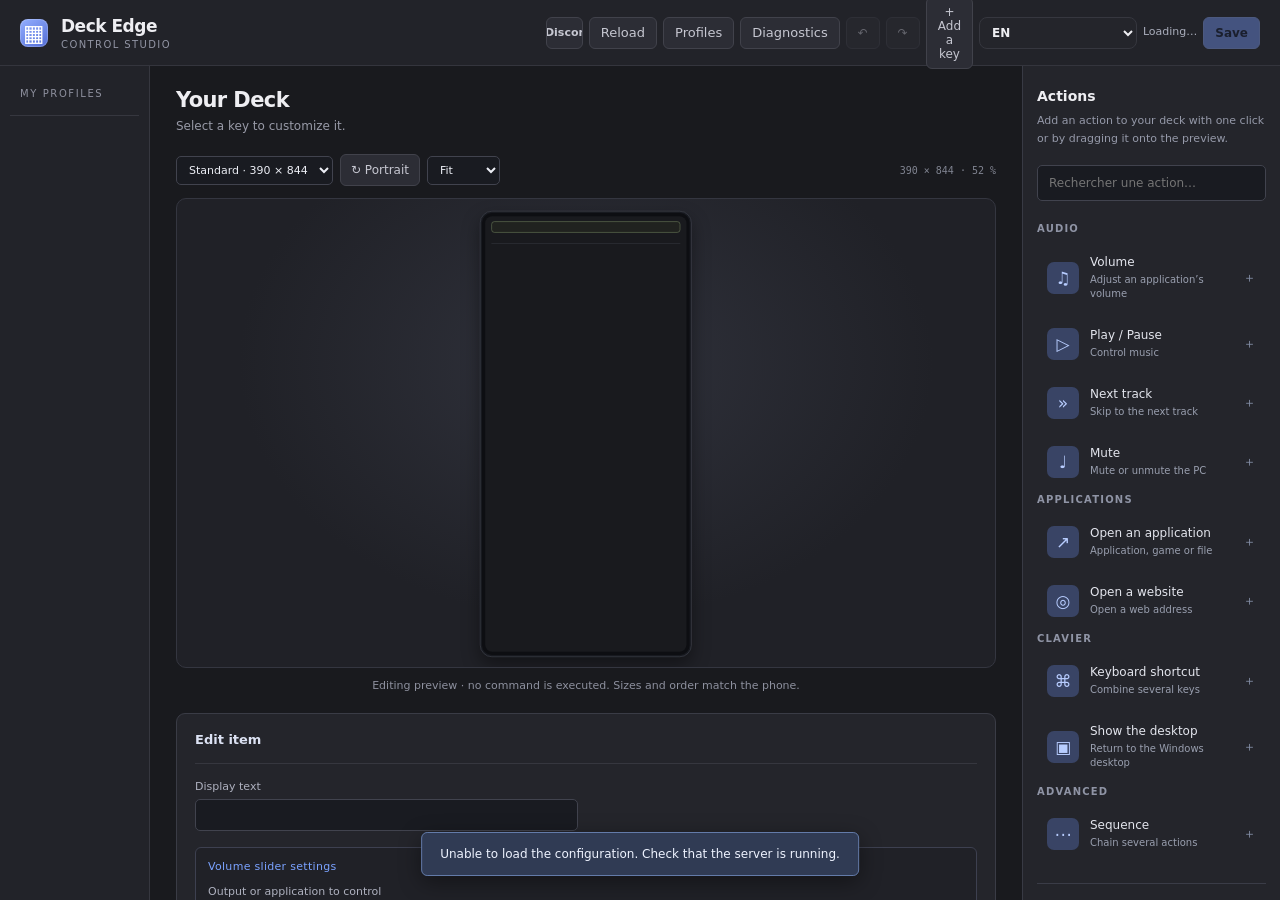
==== admin.html @ 46eeeab8 "Translate code comments to English - Translate Python docstrings and comments in the server, backend" ====
<!DOCTYPE html>
<html lang="fr">
<head>
  <meta charset="UTF-8">
  <meta name="viewport" content="width=device-width, initial-scale=1.0">
  <title>Deck Edge - Studio</title>
  <style>
    :root {
      --bg: #0b0f19;
      --surface: #131b2e;
      --surface-hover: #1c2742;
      --border: #233152;
      --primary: #38bdf8;
      --primary-hover: #0ea5e9;
      --danger: #f43f5e;
      --text: #f8fafc;
      --text-muted: #94a3b8;
    }
    * { box-sizing: border-box; margin: 0; padding: 0; font-family: -apple-system, BlinkMacSystemFont, "Segoe UI", Roboto, sans-serif; }
    body { background: var(--bg); color: var(--text); min-height: 100vh; display: flex; flex-direction: column; }
    
    header {
      background: var(--surface);
      border-bottom: 1px solid var(--border);
      padding: 14px 28px;
      display: flex;
      justify-content: space-between;
      align-items: center;
      position: sticky;
      top: 0;
      z-index: 100;
    }
    .brand { display: flex; align-items: center; gap: 12px; }
    .brand-icon { width: 14px; height: 14px; border-radius: 50%; background: #22c55e; box-shadow: 0 0 10px #22c55e; }
    .brand h1 { font-size: 18px; font-weight: 700; }

    .main-layout { display: grid; grid-template-columns: 1fr 420px; gap: 24px; padding: 24px 28px; flex: 1; max-width: 1460px; margin: 0 auto; width: 100%; }

    /* Visual grid & pages area */
    .deck-section { display: flex; flex-direction: column; gap: 16px; }

    .pages-bar {
      display: flex;
      gap: 8px;
      align-items: center;
      overflow-x: auto;
      padding-bottom: 4px;
    }
    .page-tab {
      background: var(--surface);
      border: 1px solid var(--border);
      color: var(--text-muted);
      padding: 8px 16px;
      border-radius: 10px;
      font-size: 13px;
      font-weight: 600;
      cursor: pointer;
      display: flex;
      align-items: center;
      gap: 8px;
      transition: all 0.15s ease;
      white-space: nowrap;
    }
    .page-tab:hover { background: var(--surface-hover); color: var(--text); }
    .page-tab.active { background: #162445; border-color: var(--primary); color: var(--primary); box-shadow: 0 0 12px rgba(56, 189, 248, 0.2); }
    .page-tab-add {
      background: transparent;
      border: 1px dashed var(--border);
      color: var(--text-muted);
      padding: 8px 14px;
      border-radius: 10px;
      font-size: 13px;
      cursor: pointer;
      display: flex;
      align-items: center;
      gap: 6px;
    }
    .page-tab-add:hover { border-color: var(--primary); color: var(--primary); }

    .page-header-row {
      display: flex;
      justify-content: space-between;
      align-items: center;
      background: rgba(19, 27, 46, 0.5);
      padding: 10px 16px;
      border-radius: 10px;
      border: 1px solid var(--border);
    }
    .page-info { display: flex; align-items: center; gap: 10px; font-size: 14px; font-weight: 600; }
    .page-actions { display: flex; gap: 8px; }

    .deck-grid-preview {
      display: grid;
      grid-template-columns: repeat(3, 1fr);
      gap: 16px;
      background: #070a12;
      border: 2px dashed var(--border);
      border-radius: 20px;
      padding: 24px;
      min-height: 400px;
    }
    .preview-btn {
      background: var(--surface);
      border: 2px solid var(--border);
      border-radius: 16px;
      padding: 16px 12px;
      display: flex;
      flex-direction: column;
      align-items: center;
      justify-content: center;
      gap: 8px;
      cursor: pointer;
      transition: all 0.15s ease;
      min-height: 120px;
      position: relative;
      overflow: hidden;
    }
    .preview-btn:hover { border-color: var(--primary); transform: translateY(-2px); }
    .preview-btn.selected { border-color: var(--primary) !important; box-shadow: 0 0 16px rgba(56, 189, 248, 0.35); }
    .preview-btn .icon { font-size: 28px; z-index: 2; }
    .preview-btn .label { font-size: 13px; font-weight: 600; text-align: center; z-index: 2; }
    .btn-index-badge { position: absolute; top: 8px; left: 10px; font-size: 10px; color: var(--text-muted); font-weight: bold; z-index: 2; }
    .btn-toggle-badge { position: absolute; top: 8px; right: 10px; font-size: 9px; padding: 2px 6px; border-radius: 4px; background: rgba(56, 189, 248, 0.2); color: var(--primary); font-weight: 700; text-transform: uppercase; z-index: 2; }

    /* Slider-specific preview rendering */
    .preview-btn.is-slider {
      background: #111827;
      border-color: #1f2937;
    }
    .preview-slider-fill {
      position: absolute;
      top: 0;
      left: 0;
      height: 100%;
      width: 70%;
      background: linear-gradient(90deg, rgba(56, 189, 248, 0.15), rgba(56, 189, 248, 0.4));
      border-right: 2px solid var(--primary);
      z-index: 1;
      pointer-events: none;
    }
    .preview-slider-val {
      font-size: 14px;
      font-weight: 800;
      color: var(--primary);
      z-index: 2;
    }

    /* Editor panel */
    .editor-panel {
      background: var(--surface);
      border: 1px solid var(--border);
      border-radius: 16px;
      padding: 20px;
      display: flex;
      flex-direction: column;
      gap: 16px;
      height: fit-content;
    }
    .section-title { font-size: 14px; color: var(--text-muted); text-transform: uppercase; letter-spacing: 0.5px; font-weight: 700; }
    .field-group { display: flex; flex-direction: column; gap: 6px; }
    label { font-size: 12px; font-weight: 600; color: var(--text-muted); text-transform: uppercase; }
    input, select {
      background: #0b0f19;
      border: 1px solid var(--border);
      color: white;
      padding: 9px 12px;
      border-radius: 8px;
      font-size: 13px;
      outline: none;
    }
    input:focus, select:focus { border-color: var(--primary); }

    .emoji-row { display: flex; gap: 6px; flex-wrap: wrap; margin-top: 4px; }
    .emoji-chip {
      background: #0b0f19;
      border: 1px solid var(--border);
      border-radius: 6px;
      padding: 4px 8px;
      cursor: pointer;
      font-size: 16px;
    }
    .emoji-chip:hover { border-color: var(--primary); }

    .quick-presets { display: flex; flex-wrap: wrap; gap: 6px; margin-top: 4px; }
    .preset-pill {
      background: #1c2742;
      border: 1px solid var(--border);
      border-radius: 6px;
      color: #cbd5e1;
      font-size: 11px;
      padding: 4px 8px;
      cursor: pointer;
    }
    .preset-pill:hover { background: var(--primary); color: #0b0f19; font-weight: 600; }

    /* Box Slider / Audio Setup */
    .slider-box {
      background: #0b0f19;
      border: 1px solid var(--border);
      border-radius: 10px;
      padding: 12px;
      display: flex;
      flex-direction: column;
      gap: 12px;
    }

    /* Box Toggle State */
    .toggle-box {
      background: #0b0f19;
      border: 1px solid var(--border);
      border-radius: 10px;
      padding: 12px;
      display: flex;
      flex-direction: column;
      gap: 12px;
    }
    .sequence-box {
      background: #0b0f19;
      border: 1px solid var(--border);
      border-radius: 10px;
      padding: 12px;
      display: none;
      flex-direction: column;
      gap: 10px;
    }
    .sequence-step {
      display: grid;
      grid-template-columns: 120px minmax(0, 1fr) 76px 32px;
      gap: 6px;
      align-items: center;
    }
    .sequence-step select, .sequence-step input {
      width: 100%;
      padding: 7px 8px;
      font-size: 12px;
    }
    .sequence-step .btn { padding: 6px 8px; }
    .toggle-header { display: flex; justify-content: space-between; align-items: center; cursor: pointer; }
    .switch-label { font-size: 13px; font-weight: 600; color: #fff; }

    /* Global buttons */
    .btn {
      padding: 10px 16px;
      border-radius: 8px;
      font-weight: 600;
      font-size: 13px;
      cursor: pointer;
      border: none;
      display: flex;
      align-items: center;
      justify-content: center;
      gap: 6px;
    }
    .btn-save { background: var(--primary); color: #070a12; }
    .btn-save:hover { background: var(--primary-hover); }
    .btn-delete { background: rgba(244, 63, 94, 0.15); color: var(--danger); border: 1px solid var(--danger); }
    .btn-delete:hover { background: var(--danger); color: white; }
    .btn-secondary { background: var(--surface-hover); color: var(--text); border: 1px solid var(--border); }
    .btn-secondary:hover { border-color: var(--text-muted); }

    /* Drag & Drop */
    .preview-btn[draggable="true"] { cursor: grab; }
    .preview-btn.dragging { opacity: 0.35; border-style: dashed; cursor: grabbing; }
    .preview-btn.drag-over { border-color: var(--primary) !important; background: #1e3a5f !important; transform: scale(1.03); }

    /* Apps & games picker modal */
    .modal-overlay {
      position: fixed;
      top: 0;
      left: 0;
      width: 100vw;
      height: 100vh;
      background: rgba(0, 0, 0, 0.75);
      backdrop-filter: blur(4px);
      display: flex;
      align-items: center;
      justify-content: center;
      z-index: 1000;
    }
    .modal-content {
      background: #111827;
      border: 1px solid var(--border);
      border-radius: 16px;
      padding: 20px;
      width: 90%;
      max-width: 650px;
      box-shadow: 0 10px 40px rgba(0,0,0,0.8);
    }
    .backup-row {
      display: flex;
      justify-content: space-between;
      align-items: center;
      gap: 12px;
      padding: 10px 12px;
      border: 1px solid var(--border);
      border-radius: 8px;
      background: #0b0f19;
    }
    .backup-row strong { font-size: 13px; }
    .backup-row small { display: block; color: var(--text-muted); font-size: 11px; margin-top: 3px; }
    .cat-pill {
      background: var(--surface);
      border: 1px solid var(--border);
      color: var(--text-muted);
      padding: 6px 14px;
      border-radius: 20px;
      font-size: 12px;
      font-weight: 600;
      cursor: pointer;
      white-space: nowrap;
      transition: all 0.15s ease;
    }
    .cat-pill:hover, .cat-pill.active {
      background: var(--surface-hover);
      border-color: var(--primary);
      color: var(--primary);
    }
    .app-card {
      display: flex;
      align-items: center;
      justify-content: space-between;
      background: #162035;
      border: 1px solid var(--border);
      padding: 10px 14px;
      border-radius: 10px;
      cursor: pointer;
      transition: all 0.15s ease;
    }
    .app-card:hover {
      background: #1e2c4a;
      border-color: var(--primary);
      transform: translateX(4px);
    }
    .app-card-left {
      display: flex;
      align-items: center;
      gap: 12px;
    }
    .app-card-icon {
      font-size: 22px;
      width: 32px;
      text-align: center;
    }
    .app-card-name {
      font-weight: 600;
      font-size: 14px;
      color: #fff;
    }
    .app-card-badge {
      font-size: 10px;
      font-weight: 700;
      text-transform: uppercase;
      padding: 2px 8px;
      border-radius: 6px;
      background: rgba(255,255,255,0.08);
      color: #94a3b8;
    }
    .app-card-badge.game {
      background: rgba(56, 189, 248, 0.15);
      color: #38bdf8;
    }
    .app-card-badge.app {
      background: rgba(168, 85, 247, 0.15);
      color: #a855f7;
    }

    /* Deck Edge — graphite / amber console. No external resources. */
    :root { color-scheme: dark; --bg: #171817; --surface: #20221f;
      --surface-hover: #2a2d28; --border: #383c34; --primary: #dfb979;
      --primary-hover: #edcb94; --danger: #e28c80; --text: #eeeee7; --text-muted: #a3a79c; }
    * { font-family: "Segoe UI", system-ui, sans-serif; }
    body { background: var(--bg); color: var(--text); }
    button, input, select { font: inherit; }
    button { cursor: pointer; }
    button:focus-visible, input:focus-visible, select:focus-visible,
    [tabindex]:focus-visible { outline: 2px solid var(--primary); outline-offset: 3px; }
    .page-tab { border-radius: 5px; background: transparent; border-color: transparent;
      color: var(--text-muted); font-weight: 500; box-shadow: none; }
    .page-tab.active { background: #303027; border-color: #61523a;
      color: #edcb94; box-shadow: none; }
    .page-tab:hover { background: var(--surface-hover); color: var(--text); }
    .pages-bar { border-bottom: 1px solid var(--border); padding-bottom: 10px; }
    .label { font-weight: 500; letter-spacing: .1px; }
    @media (prefers-reduced-motion: reduce) {
      *, *::before, *::after { transition: none !important; animation: none !important; }
    }

    header { background: #1b1d1a; padding: 18px 32px; gap: 20px; }
    .brand { gap: 13px; flex-shrink: 0; }
    .brand-icon { width: 28px; height: 28px; border-radius: 4px; background: transparent;
      border: 1px solid #b79a65; box-shadow: inset 7px 0 #b79a65; position: relative; }
    .brand-icon::after { content: ''; position: absolute; left: 12px; top: 6px;
      width: 7px; height: 14px; border-top: 2px solid #b79a65; border-bottom: 2px solid #b79a65; }
    .brand h1 { font-size: 17px; letter-spacing: -.4px; font-weight: 600; }
    .brand h1 small { display: block; margin-top: 3px; font-size: 10px; letter-spacing: 2px;
      color: var(--text-muted); font-weight: 500; text-transform: uppercase; }
    header > div:last-child { flex-wrap: wrap; justify-content: flex-end; }
    .main-layout { grid-template-columns: minmax(0, 1fr) 360px; gap: 32px;
      padding: 32px; max-width: 1440px; align-items: start; }
    .deck-section { min-width: 0; gap: 20px; }
    .workspace-heading { display: flex; justify-content: space-between; gap: 16px; align-items: end; }
    .workspace-heading h2 { font-size: 25px; font-weight: 500; letter-spacing: -.7px; }
    .workspace-heading p { color: var(--text-muted); font-size: 12px; margin-top: 7px; line-height: 1.6; }
    .workspace-heading > span { color: #bda276; font: 11px Consolas, monospace; letter-spacing: 1px; white-space: nowrap; }
    .page-tab-add { border-radius: 5px; }
    .page-header-row { background: transparent; border: 0; border-radius: 0; padding: 0;
      flex-wrap: wrap; gap: 12px; }
    .page-info { color: var(--text-muted); font-size: 12px; flex-wrap: wrap; }
    .deck-grid-preview { background: #111310; border: 1px solid #3a3d34; border-radius: 10px;
      padding: 20px; gap: 12px; box-shadow: inset 0 2px 8px #0005, 0 1px 0 #ffffff08; }
    .preview-btn { border-radius: 7px; border-width: 1px; min-height: 126px;
      box-shadow: inset 0 1px 0 #ffffff10, 0 3px 0 #0005; transition: border-color .15s, box-shadow .15s; }
    .preview-btn:hover { transform: none; box-shadow: inset 0 1px 0 #ffffff18, 0 3px 0 #0005; }
    .preview-btn.selected { outline: 2px solid var(--primary); outline-offset: 3px;
      border-color: #b79a65 !important; box-shadow: none; }
    .preview-btn.is-slider { background: #1c201b !important; }
    .preview-slider-fill { opacity: .65; }
    .preview-slider-val { font: 500 18px Consolas, monospace; }
    .btn-index-badge { font: 10px Consolas, monospace; color: #c0c3b6; }
    .btn-toggle-badge { background: #ffffff10 !important; color: #d4d6cc !important;
      border-radius: 3px; font-size: 9px; letter-spacing: 1px; }
    .editor-panel { background: #20221f; border-radius: 7px; padding: 22px; gap: 18px; }
    .section-title { font-size: 11px; letter-spacing: 1.5px; font-weight: 500; }
    #editor-title { padding-bottom: 16px; border-bottom: 1px solid var(--border); color: var(--primary); }
    label { text-transform: none; font-size: 12px; font-weight: 500; letter-spacing: 0; }
    input, select { background: #171916; color: var(--text); border-radius: 4px; padding: 10px 11px; font-size: 13px; min-width: 0; }
    input[type=color] { min-height: 36px; padding: 3px; }
    .slider-box, .toggle-box { background: #191b18; border-radius: 5px; }
    .emoji-chip { background: #191b18; border-radius: 4px; }
    .preset-pill { background: #292c26; color: #c6c9bd; border-radius: 4px; }
    .btn { border-radius: 5px; font-size: 12px; font-weight: 500; padding: 10px 13px; }
    .btn-save { background: var(--primary); color: #201c14; font-weight: 600; }
    .btn-delete { background: transparent; border-color: #70443e; color: var(--danger); }
    .btn-primary { background: #34392e !important; border: 1px solid #555f46 !important; color: #e1e7d5; }
    .modal-content { background: #20221f; border-radius: 8px; max-height: 90dvh; overflow-y: auto; }
    .app-card { background: #262923; border-radius: 5px; }
    .app-card:hover { background: #30352b; transform: none; }
    .cat-pill { border-radius: 4px; }
    .app-card-badge.game, .app-card-badge.app { background: #ffffff0c; color: #bfc6b2; }
    .deck-note { color: #92988a; font-size: 11px; line-height: 1.6; }
    @media (min-width: 1101px) { .editor-panel { position: sticky; top: 106px; } }
    @media (max-width: 1100px) {
      header { padding: 16px 20px; flex-wrap: wrap; }
      header > div:last-child { justify-content: flex-start; }
      .main-layout { grid-template-columns: minmax(0, 1fr) 320px; padding: 24px 20px; gap: 20px; }
      .page-info input { max-width: 120px; }
    }
    @media (max-width: 760px) {
      .main-layout { grid-template-columns: minmax(0, 1fr); padding: 24px 16px; }
      header { position: static; padding: 16px; }
      .deck-grid-preview { padding: 14px; gap: 10px; }
      .preview-btn { min-height: 100px; padding: 12px 6px; }
      .workspace-heading > span { display: none; }
      .editor-panel { min-width: 0; }
    }

    .monitoring-editor { border: 1px solid var(--border); border-radius: 6px; background: #1d201b; padding: 14px 16px; }
    .monitoring-editor summary { cursor: pointer; font-size: 13px; color: var(--text); list-style-position: inside; }
    #sensor-connection { float: right; font-size: 11px; color: var(--text-muted); }
    .monitoring-editor p { font-size: 12px; color: var(--text-muted); margin: 15px 0; line-height: 1.6; }
    .monitoring-row { display: grid; grid-template-columns: minmax(0, 1fr) auto; gap: 8px; padding: 12px 0; border-top: 1px solid var(--border); }
    .monitoring-row select { width: 100%; grid-column: 1 / -1; }
    .monitoring-row-actions, .monitoring-actions { display: flex; gap: 6px; align-items: center; }
    .monitoring-row-actions .btn { padding: 6px 10px; }
    .monitoring-actions { flex-wrap: wrap; margin-top: 12px; }
    .monitoring-actions span { color: var(--text-muted); font-size: 11px; }
    button:disabled { opacity: .4; cursor: default; }
    @media (max-width: 760px) { #sensor-connection { float: none; display: block; margin-top: 8px; } }
    [hidden] { display: none !important; }
    #save-status { font-size: 11px; color: var(--text-muted); }
    #save-status[data-dirty="true"] { color: var(--primary); }
    #studio-menu { position: fixed; z-index: 2000; min-width: 245px; max-width: min(340px, calc(100vw - 16px));
      max-height: calc(100dvh - 16px); overflow-y: auto; padding: 6px; background: #252822;
      border: 1px solid #4a5040; border-radius: 7px; box-shadow: 0 12px 32px #0008; }
    .studio-menu-title { color: var(--text-muted); font-size: 11px; padding: 8px 10px; overflow: hidden; text-overflow: ellipsis; white-space: nowrap; }
    #studio-menu button { display: flex; width: 100%; align-items: center; justify-content: space-between; gap: 20px;
      border: 0; background: transparent; color: var(--text); padding: 10px; border-radius: 4px; text-align: left; font-size: 12px; }
    #studio-menu button:hover, #studio-menu button:focus-visible { background: #363d2f; }
    #studio-menu button.danger { color: var(--danger); }
    #studio-menu kbd { color: var(--text-muted); font: 10px Consolas, monospace; white-space: nowrap; }
    #studio-menu hr { border: 0; border-top: 1px solid var(--border); margin: 5px; }
    .tile-more { position: absolute; bottom: 6px; right: 7px; z-index: 3; border: 1px solid #ffffff25;
      background: #171817a6; color: #eeeee7; border-radius: 4px; width: 30px; height: 25px; font-size: 20px; line-height: 12px; }
    .tile-more:hover, .tile-more:focus-visible { background: #3c4432; }
    .studio-empty-state { grid-column: 1 / -1; display: flex; flex-direction: column; align-items: center; justify-content: center; gap: 18px;
      padding: 45px 16px; color: var(--text-muted); font-size: 13px; }
    .editor-empty > :not(.section-title) { display: none !important; }
    .editor-empty::after { content: 'Le clic droit et le bouton + permettent de composer ce profil.'; color: var(--text-muted); font-size: 12px; line-height: 1.7; }
    #studio-toast { position: fixed; bottom: 24px; left: 50%; transform: translateX(-50%); display: flex; align-items: center; gap: 18px;
      z-index: 2200; max-width: calc(100vw - 32px); padding: 14px 18px; border: 1px solid #596448; background: #292e23;
      color: var(--text); border-radius: 6px; box-shadow: 0 6px 22px #0006; font-size: 12px; }
    #studio-toast button { border: 0; background: transparent; color: var(--primary); font-size: 12px; white-space: nowrap; }
    @media (max-width: 760px) { #save-status { flex-basis: 100%; order: 10; } }
    .mobile-preview { min-width: 0; }
    .preview-toolbar { display: flex; align-items: center; gap: 8px; flex-wrap: wrap; margin-bottom: 12px; }
    .preview-toolbar label, #preview-dimensions { font-size: 11px; color: var(--text-muted); }
    .preview-toolbar select { padding: 7px 9px; font-size: 12px; }
    .preview-toolbar .btn { padding: 8px 10px; }
    #preview-dimensions { margin-left: auto; font-family: Consolas, monospace; }
    .preview-stage { width: 100%; display: flex; justify-content: center; align-items: flex-start;
      padding: 12px; position: relative; background: #111310; border: 1px solid var(--border); border-radius: 8px; }
    .phone-wrapper { position: relative; flex-shrink: 0; }
    .phone-device { position: absolute; top: 0; left: 0; transform-origin: top left; padding: 9px;
      background: #090b08; border: 1px solid #5b6152; border-radius: 23px; box-shadow: 0 8px 25px #0005; }
    .phone-screen { width: 100%; height: 100%; background: var(--bg); border-radius: 14px;
      padding: 10px 12px 0; display: flex; flex-direction: column; gap: 12px; overflow: hidden; user-select: none; }
    .preview-monitoring { display: grid; flex-shrink: 0; background: #20221f; border: 1px solid #71825e;
      border-radius: 6px; padding: 10px 12px; gap: 8px; }
    .preview-gauge { display: flex; flex-direction: column; align-items: center; justify-content: center; min-width: 0; padding: 3px; }
    .preview-gauge + .preview-gauge { border-left: 1px solid var(--border); }
    .preview-gauge-title { font-size: 10px; text-transform: uppercase; letter-spacing: 1.6px; color: var(--text-muted);
      max-width: 100%; overflow: hidden; text-overflow: ellipsis; white-space: nowrap; }
    .preview-gauge-val { font: 500 15px Consolas, monospace; color: #edcb94; margin: 2px 0; }
    .preview-gauge-sub { color: var(--text-muted); font-size: 10px; min-height: 13px; }
    .preview-phone-pages { flex-shrink: 0; display: flex; gap: 5px; overflow-x: auto; scrollbar-width: none;
      border-bottom: 1px solid var(--border); padding: 2px 0 6px; }
    .phone-tab { flex-shrink: 0; border: 1px solid transparent; background: transparent; border-radius: 5px;
      padding: 8px 16px; font-size: 13px; font-weight: 500; color: var(--text-muted); white-space: nowrap; }
    .phone-tab.active { background: #303027; border-color: #61523a; color: #edcb94; }
    .phone-screen .deck-grid-preview { flex: 1; min-height: 0; min-width: 0; overflow-y: auto;
      background: transparent; border: 0; box-shadow: none; border-radius: 0; padding: 2px 1px 18px; scrollbar-width: thin; }
    .phone-screen .preview-btn.selected { outline: 2px solid var(--primary); outline-offset: -2px; box-shadow: none; }
    .phone-screen .btn-index-badge { opacity: 0; font-size: 9px; top: 5px; left: 6px; pointer-events: none; }
    .phone-screen .preview-btn:hover .btn-index-badge, .phone-screen .preview-btn.selected .btn-index-badge { opacity: 1; }
    .phone-screen .tile-more { bottom: 3px; right: 3px; width: 24px; height: 20px; font-size: 16px; opacity: .75; }
    .phone-screen[data-orientation="landscape"] { padding: 6px 14px 0; gap: 8px; }
    .phone-screen[data-orientation="landscape"] .preview-monitoring { padding: 6px 14px; gap: 6px; }
    .phone-screen[data-orientation="landscape"] .preview-gauge-title { font-size: 9px; }
    .phone-screen[data-orientation="landscape"] .preview-gauge-val { font-size: 16px; margin: 0; }
    .phone-screen[data-orientation="landscape"] .preview-gauge-sub { font-size: 9px; }
    .phone-screen[data-orientation="landscape"] .phone-tab { padding: 5px 12px; font-size: 11px; }
    .preview-caption { color: var(--text-muted); text-align: center; font-size: 11px; line-height: 1.6; margin-top: 9px; }
    .widget-size-fields { display: grid; grid-template-columns: minmax(0,1fr) minmax(0,1fr); gap: 10px; }
    .widget-size-fields select { width: 100%; font-size: 12px; }
    @media (max-width: 760px) { #preview-dimensions { margin-left: 0; } }
    .studio-color-tools { display: flex; align-items: center; gap: 8px; }
    .studio-color-tools input { width: 110px; font-family: Consolas, monospace; }
  </style>
  <link rel="stylesheet" href="/deck-layout.css">
  <link rel="stylesheet" href="/studio-shell.css">
</head>
<body>

  <header>
    <div class="brand">
      <div class="brand-icon"></div>
      <h1>Deck Edge<small>Studio de contrôle</small></h1>
    </div>
    <div style="display: flex; gap: 10px; align-items: center;">
      <button class="btn btn-secondary" id="btn-discord-status" onclick="openDiscordModal()" style="display: flex; align-items: center; gap: 8px; font-size: 13px; font-weight: 600;">
        <span id="discord-indicator-dot" style="width: 9px; height: 9px; border-radius: 50%; background: #94a3b8; display: inline-block;"></span>
        <span id="discord-status-text">Discord</span>
      </button>
      <button class="btn btn-secondary" onclick="loadData()" title="Recharge la configuration enregistrée" style="font-size: 13px;">Recharger</button>
      <button class="btn btn-secondary" id="profiles-button" onclick="openProfilesMenu(event)" title="Importer, exporter ou restaurer des profils" style="font-size: 13px;">Profils</button>
      <button class="btn btn-secondary" id="diagnostics-button" onclick="openDiagnosticsModal()" title="Créer un rapport de diagnostic local" style="font-size: 13px;">Diagnostic</button>
      <button class="btn btn-secondary" id="studio-undo" onclick="undoStudio()" title="Annuler (Ctrl+Z)" aria-label="Annuler la modification" disabled>↶</button>
      <button class="btn btn-secondary" id="studio-redo" onclick="redoStudio()" title="Rétablir (Ctrl+Y)" aria-label="Rétablir la modification" disabled>↷</button>
      <button class="btn btn-secondary" onclick="openAddMenu(event)">+ Ajouter une touche</button>
      <button class="btn btn-secondary" id="app-settings-button" onclick="window.chrome.webview.postMessage({type:'openSettings'})" hidden data-i18n="studio.settings">Paramètres</button>
      <select id="studio-language" data-i18n-aria-label="language.label" aria-label="Langue" style="background: var(--surface); color: var(--text); border: 1px solid var(--border); border-radius: 8px; padding: 7px 8px; font-size: 12px; font-weight: 700;" onchange="I18n.setLanguage(this.value)">
        <option value="fr">FR</option><option value="en">EN</option>
      </select>
      <span id="save-status" role="status">Chargement…</span>
      <button class="btn btn-save" id="studio-save" onclick="saveData()" title="Enregistrer (Ctrl+S)" disabled>Enregistrer</button>
    </div>
  </header>

  <div class="main-layout">
    
    <!-- Left column: preview & page management -->
    <div class="deck-section">
      <div class="workspace-heading">
        <div><h2>Votre pupitre.</h2><p>Composez vos profils. Gardez vos commandes à portée de main.</p></div>
        <span>DECK / ÉDITION</span>
      </div>
      <details class="monitoring-editor" id="monitoring-settings">
        <summary><span>Monitoring du pupitre</span><span id="sensor-connection">Détection des capteurs…</span></summary>
        <p>Choisissez de 1 à 6 indicateurs. Chaque indicateur peut afficher une deuxième mesure en dessous.</p>
        <div id="monitoring-rows"></div>
        <div class="monitoring-actions">
          <button type="button" class="btn btn-secondary" id="add-monitoring" onclick="addMonitoringWidget()">+ Ajouter un indicateur</button>
          <button type="button" class="btn btn-secondary" onclick="fetchMonitoringSensors()">Actualiser les capteurs</button>
          <span>Appliquer avec « Enregistrer ».</span>
        </div>
      </details>
      <!-- Profile tab bar -->
      <div class="pages-bar" id="pages-bar"></div>

      <!-- Active page controls -->
      <div class="page-header-row">
        <div class="page-info" id="current-page-info">
          <span>Page active :</span>
          <input type="text" id="inp-page-name" style="width: 150px; padding: 4px 8px; font-size: 13px;" onchange="updateCurrentPageMeta()">
          <input type="text" id="inp-page-icon" style="width: 50px; padding: 4px 8px; font-size: 16px; text-align: center;" onchange="updateCurrentPageMeta()">
        </div>
        <div class="page-actions">
          <button class="btn btn-delete" style="padding: 6px 12px; font-size: 12px;" onclick="deleteCurrentPage()">Supprimer la page</button>
        </div>
      </div>

      <section class="mobile-preview" id="mobile-preview" aria-label="Aperçu mobile du pupitre">
        <div class="preview-toolbar">
          <label for="preview-size">Téléphone</label>
          <select id="preview-size" onchange="updatePhonePreview()">
            <option value="390x844">Standard · 390 × 844</option>
            <option value="320x568">Compact · 320 × 568</option>
            <option value="430x932">Grand · 430 × 932</option>
          </select>
          <button type="button" class="btn btn-secondary" id="preview-rotate" onclick="rotatePhonePreview()">↻ Portrait</button>
          <select id="preview-zoom" aria-label="Zoom de l’aperçu" onchange="updatePhonePreview()">
            <option value="fit">Ajuster</option><option value="actual">100 %</option>
          </select>
          <span id="preview-dimensions"></span>
        </div>
        <div class="preview-stage" id="preview-stage">
          <div class="phone-wrapper" id="phone-wrapper">
            <div class="phone-device" id="phone-device">
              <div class="phone-screen" id="phone-screen" data-orientation="portrait">
                <div class="preview-monitoring" id="preview-monitoring"></div>
                <div class="preview-phone-pages" id="preview-phone-pages"></div>
                <div class="deck-grid-preview deck-layout-grid" id="grid-preview" data-orientation="portrait"></div>
              </div>
            </div>
          </div>
        </div>
        <p class="preview-caption">Aperçu d’édition · aucune commande n’est exécutée. Les tailles et l’ordre sont ceux du mobile.</p>
      </section>
      <p class="deck-note">Clic droit ou ⋯ pour les actions rapides · Glissez pour réorganiser · Ctrl+S pour enregistrer.</p>
    </div>

    <!-- Right column: button edit form -->
    <div class="editor-panel" id="editor-panel">
      <div class="section-title" id="editor-title" data-i18n="studio.editor.initial">Édition de l'élément</div>

      <div class="field-group">
        <label>Type d'élément</label>
        <select id="inp-type" onchange="onTypeChange(this.value)">
          <option value="slider">🎚️ Curseur Tactile (Slider de Volume)</option>
          <option value="key">Touche simple ou multimédia (ex: playpause, volumeup)</option>
          <option value="hotkey">Raccourci combiné (ex: ctrl,shift,m ou win,d)</option>
          <option value="launch">Lancer une application / Fichier</option>
          <option value="volume_app">Incrément Volume App / Pas à pas (ex: spotify:+10)</option>
          <option value="sequence">🔗 Séquence d'actions (plusieurs commandes)</option>
        </select>
      </div>

      <div class="widget-size-fields">
        <div class="field-group">
          <label for="inp-width">Largeur du widget</label>
          <select id="inp-width" onchange="liveUpdate('width', this.value)">
            <option value="auto">Automatique</option><option value="quarter">¼ de ligne · 4 par ligne</option>
            <option value="third">⅓ de ligne · 3 par ligne</option><option value="half">½ ligne · 2 par ligne</option>
            <option value="full">Toute la largeur</option>
          </select>
        </div>
        <div class="field-group">
          <label for="inp-height">Hauteur du widget</label>
          <select id="inp-height" onchange="liveUpdate('height', this.value)">
            <option value="compact">Compacte</option><option value="normal">Normale</option><option value="tall">Grande · double hauteur</option>
          </select>
        </div>
      </div>

      <!-- Volume slider specific configuration -->
      <div class="slider-box" id="box-slider-setup">
        <div class="section-title" style="color: var(--primary);">Réglages du Curseur de Volume</div>
        
        <div class="field-group">
          <label>Sortie Son ou Application à piloter</label>
          <select id="sel-audio-target" onchange="onAudioTargetSelect(this.value)">
            <option value="master">🔊 Général (Master Windows)</option>
          </select>
          <p style="font-size: 11px; color: var(--text-muted); line-height: 1.6;">Recherche sur toutes les sorties audio. Une application doit avoir créé une session audio pour apparaître ; lancez un son puis actualisez si elle manque.</p>
          <div style="display: flex; justify-content: flex-end;">
            <button class="btn btn-secondary" style="padding: 4px 10px; font-size: 11px; margin-top: 4px;" onclick="fetchAudioTargets(true)">🔄 Actualiser les sorties & apps</button>
          </div>
        </div>
      </div>

      <!-- Action sequence specific configuration -->
      <div class="sequence-box" id="box-sequence-setup">
        <div class="section-title" style="color: var(--primary);">Séquence d’actions</div>
        <div id="sequence-steps" style="display: flex; flex-direction: column; gap: 8px;"></div>
        <div style="display: flex; justify-content: space-between; align-items: center; gap: 10px;">
          <button type="button" class="btn btn-secondary" style="font-size: 12px; padding: 6px 10px;" onclick="addSequenceStep()">+ Ajouter une étape</button>
          <span style="font-size: 11px; color: var(--text-muted);">10 étapes max · pause max 5 s</span>
        </div>
        <p style="font-size: 11px; color: var(--text-muted); line-height: 1.6;">Les étapes s’exécutent dans l’ordre. La pause est appliquée après l’étape. Une étape en échec arrête la séquence.</p>
      </div>

      <div class="field-group">
        <label>Texte affiché</label>
        <input type="text" id="inp-label" oninput="liveUpdate('label', this.value)">
      </div>

      <div class="field-group">
        <label>Icône</label>
        <div style="display: flex; gap: 8px; align-items: center;">
          <input type="text" id="inp-icon" style="font-size: 20px; width: 60px; text-align: center;" oninput="liveUpdate('icon', this.value)">
          <div class="emoji-row" style="margin-top: 0;">
            <span class="emoji-chip" onclick="setEmoji('🔊')">🔊</span>
            <span class="emoji-chip" onclick="setEmoji('🎧')">🎧</span>
            <span class="emoji-chip" onclick="setEmoji('🎙️')">🎙️</span>
            <span class="emoji-chip" onclick="setEmoji('🎵')">🎵</span>
            <span class="emoji-chip" onclick="setEmoji('🎮')">🎮</span>
            <span class="emoji-chip" onclick="setEmoji('🔴')">🔴</span>
            <span class="emoji-chip" onclick="setEmoji('⏯️')">⏯️</span>
            <span class="emoji-chip" onclick="setEmoji('🖥️')">🖥️</span>
            <span class="emoji-chip" onclick="setEmoji('📸')">📸</span>
          </div>
        </div>
      </div>

      <div class="field-group">
        <label>Couleur du bouton / jauge</label>
        <div class="studio-color-tools">
          <input type="text" id="hex-color" maxlength="7" aria-label="Code couleur du widget" spellcheck="false" onchange="setStudioHexColor('color',this.value,this)">
          <button type="button" class="btn btn-secondary" id="pick-color" onclick="chooseStudioColor('color')" title="Prélever une couleur à l’écran">Pipette</button>
        </div>
        <div style="display: flex; gap: 10px; align-items: center;">
          <input type="color" id="inp-color" oninput="liveUpdate('color', this.value)" style="width: 44px; height: 34px; padding: 2px; cursor: pointer;">
          <div class="color-palette" style="display: flex; gap: 6px;">
            <span class="color-dot" onclick="setColor('#38bdf8')" style="background: #38bdf8; width: 22px; height: 22px; border-radius: 50%; cursor: pointer;" title="Bleu Cyan"></span>
            <span class="color-dot" onclick="setColor('#22c55e')" style="background: #22c55e; width: 22px; height: 22px; border-radius: 50%; cursor: pointer;" title="Vert Spotify"></span>
            <span class="color-dot" onclick="setColor('#a855f7')" style="background: #a855f7; width: 22px; height: 22px; border-radius: 50%; cursor: pointer;" title="Violet Discord"></span>
            <span class="color-dot" onclick="setColor('#f97316')" style="background: #f97316; width: 22px; height: 22px; border-radius: 50%; cursor: pointer;" title="Orange"></span>
            <span class="color-dot" onclick="setColor('#161c2e')" style="background: #161c2e; width: 22px; height: 22px; border-radius: 50%; border: 1px solid var(--border); cursor: pointer;" title="Sombre Défaut"></span>
          </div>
        </div>
      </div>

      <!-- Command / target field (hidden or assisted for sliders) -->
      <div class="field-group" id="grp-target">
        <label>Commande / Cible brute</label>
        
        <button type="button" class="btn btn-primary" onclick="openAppPickerModal()" style="display: flex; align-items: center; justify-content: center; gap: 8px; margin-bottom: 8px; font-size: 13px; padding: 9px 12px; background: linear-gradient(135deg, #1d4ed8, #0284c7); border: 1px solid #38bdf8; font-weight: 700; width: 100%;">
          <span>🔍 Choisir une Application, un Jeu ou un Outil...</span>
        </button>

        <input type="text" id="inp-target" oninput="liveUpdate('target', this.value)" placeholder="ex: start discord:, master, app:spotify, ctrl,shift,m">
        
        <div class="quick-presets" id="presets-container"></div>
      </div>

      <!-- Toggle mode (Toggle State) - hidden for sliders -->
      <div class="toggle-box" id="box-toggle">
        <div class="toggle-header" onclick="toggleSwitchMode()">
          <span class="switch-label">🔄 Mode Bascule (Toggle ON/OFF)</span>
          <input type="checkbox" id="chk-toggle" onchange="liveUpdate('is_toggle', this.checked)">
        </div>

        <div id="toggle-fields" style="display: none; flex-direction: column; gap: 10px; margin-top: 4px;">
          <div style="display: flex; justify-content: flex-end;">
            <button type="button" class="btn btn-secondary" style="font-size: 11px; padding: 4px 8px;" onclick="testTogglePreview()">👁️ Tester état ON / OFF dans la grille</button>
          </div>
          <div class="field-group">
            <label>Libellé si Actif</label>
            <input type="text" id="inp-active-label" oninput="liveUpdate('active_label', this.value)" placeholder="ex: MUTE ACTIF">
          </div>
          <div class="field-group">
            <label>Icône si Actif</label>
            <input type="text" id="inp-active-icon" style="width: 60px; font-size: 18px; text-align: center;" oninput="liveUpdate('active_icon', this.value)" placeholder="🔇">
          </div>
          <div class="field-group">
            <label>Couleur si Actif</label>
            <div class="studio-color-tools">
              <input type="text" id="hex-active-color" maxlength="7" aria-label="Code couleur de l’état actif" spellcheck="false" onchange="setStudioHexColor('active_color',this.value,this)">
              <button type="button" class="btn btn-secondary" id="pick-active-color" onclick="chooseStudioColor('active_color')">Pipette</button>
            </div>
            <div style="display: flex; gap: 8px; align-items: center;">
              <input type="color" id="inp-active-color" oninput="liveUpdate('active_color', this.value)" style="width: 44px; height: 34px; padding: 2px;">
              <span class="color-dot" onclick="setActiveColor('#991b1b')" style="background: #991b1b; width: 22px; height: 22px; border-radius: 50%; cursor: pointer;" title="Rouge actif"></span>
              <span class="color-dot" onclick="setActiveColor('#15803d')" style="background: #15803d; width: 22px; height: 22px; border-radius: 50%; cursor: pointer;" title="Vert actif"></span>
              <span class="color-dot" onclick="setActiveColor('#eab308')" style="background: #eab308; width: 22px; height: 22px; border-radius: 50%; cursor: pointer;" title="Jaune actif"></span>
            </div>
          </div>
        </div>
      </div>

      <div style="display: flex; gap: 10px; margin-top: auto;">
        <button class="btn btn-delete" style="flex: 1;" onclick="deleteCurrentButton()">Supprimer l'élément</button>
      </div>
    </div>

  </div>

  <div id="studio-menu" role="menu" aria-label="Actions rapides" hidden></div>
  <div id="studio-toast" role="status" aria-live="polite" hidden></div>
  <script src="/i18n.js"></script>
  <script src="/studio.js"></script>
  <script src="/deck-layout.js"></script>
  <script src="/studio-colors.js"></script>
  <script src="/studio-shell.js"></script>
  <script>
    let config = { active_page_id: "page_main", pages: [] };
    let currentActivePageId = "page_main";
    let selectedIndex = 0;
    let draggedIndex = null;
    let audioTargets = { devices: [], apps: [] };
    let sensorCatalog = { aliases: [], sensors: [] };
    let sensorRetryTimer;
    const defaultMonitoring = () => [
      {label: 'CPU', sensor_id: 'cpu_load', secondary_sensor_id: 'cpu_temp'},
      {label: 'GPU', sensor_id: 'gpu_load', secondary_sensor_id: 'gpu_temp'},
      {label: 'RAM', sensor_id: 'ram_used', secondary_sensor_id: ''}
    ];

    async function fetchMonitoringSensors() {
      clearTimeout(sensorRetryTimer);
      const status = document.getElementById('sensor-connection');
      try {
        const response = await fetch('/api/monitoring/sensors');
        if (!response.ok) throw Error('Capteurs indisponibles');
        sensorCatalog = await response.json();
        status.textContent = sensorCatalog.connected
          ? `${sensorCatalog.sensors.length} capteurs · ${sensorCatalog.elevated ? 'Accès complet' : 'Accès limité'}`
          : 'Moteur de capteurs en attente';
        renderMonitoringEditor();
        if (!sensorCatalog.connected) sensorRetryTimer = setTimeout(fetchMonitoringSensors, 3000);
      } catch (error) { status.textContent = 'Capteurs indisponibles · Réessayer avec Actualiser'; }
    }

    function sensorSelect(selected, optional, update, accessibleLabel) {
      const select = document.createElement('select');
      select.setAttribute('aria-label', accessibleLabel);
      const appendOption = (parent, value, text) => {
        const option = document.createElement('option'); option.value = value; option.textContent = text; parent.append(option);
      };
      if (optional) appendOption(select, '', 'Aucune deuxième mesure');
      const aliases = sensorCatalog.aliases.length ? sensorCatalog.aliases : [
        {id:'cpu_load',name:'Charge CPU'}, {id:'cpu_temp',name:'Température CPU'},
        {id:'gpu_load',name:'Charge GPU'}, {id:'gpu_temp',name:'Température GPU'}, {id:'ram_used',name:'RAM utilisée'}
      ];
      const automatic = document.createElement('optgroup'); automatic.label = 'Sélection automatique';
      aliases.forEach(sensor => appendOption(automatic, sensor.id, sensor.name)); select.append(automatic);
      const groups = new Map();
      (sensorCatalog.sensors || []).forEach(sensor => {
        if (!groups.has(sensor.hardware)) {
          const group = document.createElement('optgroup'); group.label = sensor.hardware; groups.set(sensor.hardware, group); select.append(group);
        }
        appendOption(groups.get(sensor.hardware), sensor.id, `${sensor.name}${sensor.unit ? ' · ' + sensor.unit : ''}${sensor.value == null ? ' (indisponible)' : ''}`);
      });
      if (selected && !Array.from(select.options).some(option => option.value === selected)) appendOption(select, selected, 'Capteur enregistré · actuellement absent');
      select.value = selected;
      select.onchange = () => update(select.value);
      return select;
    }

    function renderMonitoringEditor() {
      config.monitoring ||= defaultMonitoring();
      const rows = document.getElementById('monitoring-rows'); rows.replaceChildren();
      config.monitoring.forEach((widget, index) => {
        const row = document.createElement('div'); row.className = 'monitoring-row';
        const label = document.createElement('input'); label.type = 'text'; label.maxLength = 24;
        label.value = widget.label; label.setAttribute('aria-label', `Nom de l’indicateur ${index + 1}`);
        label.oninput = () => { widget.label = label.value; };
        const controls = document.createElement('div'); controls.className = 'monitoring-row-actions';
        const action = (text, title, disabled, handler) => {
          const button = document.createElement('button'); button.type = 'button'; button.className = 'btn btn-secondary';
          button.textContent = text; button.title = title; button.setAttribute('aria-label', `${title} ${index + 1}`);
          button.disabled = disabled; button.onclick = handler; controls.append(button);
        };
        const move = offset => {
          [config.monitoring[index], config.monitoring[index + offset]] = [config.monitoring[index + offset], config.monitoring[index]];
          renderMonitoringEditor();
        };
        action('↑', 'Monter l’indicateur', index === 0, () => move(-1));
        action('↓', 'Descendre l’indicateur', index === config.monitoring.length - 1, () => move(1));
        action('×', 'Retirer l’indicateur', config.monitoring.length === 1, () => { config.monitoring.splice(index, 1); renderMonitoringEditor(); });
        row.append(label, controls,
          sensorSelect(widget.sensor_id, false, value => { widget.sensor_id = value; }, `Mesure principale ${index + 1}`),
          sensorSelect(widget.secondary_sensor_id || '', true, value => { widget.secondary_sensor_id = value; }, `Mesure secondaire ${index + 1}`));
        rows.append(row);
      });
      document.getElementById('add-monitoring').disabled = config.monitoring.length >= 6;
    }

    function addMonitoringWidget() {
      if (config.monitoring.length >= 6) return;
      config.monitoring.push({label:'Indicateur', sensor_id:'cpu_temp', secondary_sensor_id:''}); renderMonitoringEditor();
    }

    async function loadData() {
      if (studioDirty() && !confirm('Recharger la configuration enregistrée et abandonner les modifications en cours ?')) return;
      try {
        const res = await fetch('/api/config');
        if (!res.ok) throw new Error("HTTP " + res.status);
        config = await res.json();
        config.monitoring ||= defaultMonitoring();
        renderMonitoringEditor();
        fetchMonitoringSensors();
        
        if (!config.pages || config.pages.length === 0) {
          config.pages = [{ id: "page_main", name: "Principal", icon: "🏠", buttons: [] }];
        }
        currentActivePageId = config.pages.find(page => page.id === 'page_main')?.id || config.active_page_id || config.pages[0].id;
        
        renderPagesBar();
        renderGrid();
        selectButton(0);
        studioResetHistory();
        await fetchAudioTargets(false);
      } catch (err) {
        console.error("Erreur chargement config :", err);
        studioNotify('Impossible de charger la configuration. Vérifiez que le serveur est actif.');
      }
    }

    async function fetchAudioTargets(showAlert = false) {
      try {
        const res = await fetch('/api/audio/targets');
        if (res.ok) {
          audioTargets = await res.json();
          populateAudioTargetsSelect();
          if (showAlert) alert("Périphériques de sortie et applications audio détectés !");
        }
      } catch (e) {
        console.error("Erreur détection cibles audio:", e);
      }
    }

    function populateAudioTargetsSelect() {
      const sel = document.getElementById('sel-audio-target');
      sel.innerHTML = '';

      // Output devices group
      const grpDev = document.createElement('optgroup');
      grpDev.label = "🎧 Périphériques de sortie audio (Casque, Écrans...)";
      (audioTargets.devices || []).forEach(d => {
        const opt = document.createElement('option');
        opt.value = d.target;
        opt.innerText = `${d.name} (${d.volume}%)`;
        grpDev.appendChild(opt);
      });
      sel.appendChild(grpDev);

      // Applications group
      const grpApp = document.createElement('optgroup');
      grpApp.label = "🎵 Applications avec une session audio";
      (audioTargets.apps || []).forEach(a => {
        const opt = document.createElement('option');
        opt.value = a.target;
        opt.innerText = `${a.name} (${a.volume}%)`;
        opt.title = (a.outputs || []).join('\n');
        grpApp.appendChild(opt);
      });
      sel.appendChild(grpApp);

      // Select the button's current target when it exists
      const page = getCurrentPage();
      if (page && page.buttons[selectedIndex]) {
        const currTarget = page.buttons[selectedIndex].target;
        if (currTarget && !Array.from(sel.options).some(option => option.value === currTarget)) {
          const option = document.createElement('option'); option.value = currTarget;
          option.textContent = `${currTarget.replace(/^app:|^device:/, '')} · actuellement indisponible`;
          sel.append(option);
        }
        if (currTarget) sel.value = currTarget;
      }
    }

    function onAudioTargetSelect(val) {
      liveUpdate('target', val);
      document.getElementById('inp-target').value = val;
      
      // Smart auto-fill of the label and icon when empty
      const page = getCurrentPage();
      const btn = page.buttons[selectedIndex];
      if (btn) {
        if (!btn.label || btn.label === "Nouveau" || btn.label.startsWith("Vol")) {
          let cleanLabel = val.replace("device:", "").replace("app:", "");
          if (cleanLabel.length > 15) cleanLabel = cleanLabel.substring(0, 15);
          btn.label = cleanLabel;
          document.getElementById('inp-label').value = cleanLabel;
        }
        if (val.toLowerCase().includes("casque") || val.toLowerCase().includes("headset") || val.toLowerCase().includes("hyperx")) {
          setEmoji('🎧');
        } else if (val.toLowerCase().includes("discord")) {
          setEmoji('🎙️');
        } else if (val.toLowerCase().includes("spotify") || val.toLowerCase().includes("music")) {
          setEmoji('🎵');
        } else {
          setEmoji('🔊');
        }
        renderGrid();
      }
    }

    function getCurrentPage() {
      return config.pages.find(p => p.id === currentActivePageId) || config.pages[0];
    }

    function renderPagesBar() {
      const bar = document.getElementById('pages-bar');
      bar.innerHTML = '';

      config.pages.forEach(p => {
        const tab = document.createElement('div');
        tab.className = `page-tab ${p.id === currentActivePageId ? 'active' : ''}`;
        tab.innerHTML = `<span>${studioEscape(p.icon || '📄')}</span><span>${studioEscape(p.name)}</span>`;
        tab.dataset.pageId = p.id;
        tab.tabIndex = 0;
        tab.setAttribute('role', 'button');
        tab.onkeydown = event => { if (event.key === 'Enter' || event.key === ' ') { event.preventDefault(); switchPage(p.id); } };
        tab.onclick = () => switchPage(p.id);
        bar.appendChild(tab);
      });

      const addBtn = document.createElement('button');
      addBtn.className = 'page-tab-add';
      addBtn.innerHTML = `+ Ajouter une Page`;
      addBtn.onclick = addNewPage;
      bar.appendChild(addBtn);

      const page = getCurrentPage();
      document.getElementById('inp-page-name').value = page.name;
      document.getElementById('inp-page-icon').value = page.icon || '📄';
    }

    function switchPage(pageId) {
      currentActivePageId = pageId;
      selectedIndex = 0;
      renderPagesBar();
      renderGrid();
      selectButton(0);
    }

    function addNewPage() {
      const name = prompt("Nom du profil (ex: Stream, Gaming, Desktop) :", "Nouveau Profil");
      if (!name?.trim()) return;
      const newId = studioId('page');
      config.pages.push({
        id: newId,
        name: name.trim().slice(0,50),
        icon: "⚡",
        buttons: [
          { id: studioId('b'), label: "Master", icon: "🔊", type: "slider", target: "master", color: "#38bdf8" }
        ]
      });
      switchPage(newId);
    }

    function updateCurrentPageMeta() {
      const page = getCurrentPage();
      page.name = document.getElementById('inp-page-name').value.trim() || "Page";
      page.icon = document.getElementById('inp-page-icon').value.trim() || "📄";
      renderPagesBar();
    }

    function deleteCurrentPage() {
      if (config.pages.length <= 1) {
        alert("Impossible de supprimer la seule page existante.");
        return;
      }
      if (!confirm("Voulez-vous vraiment supprimer cette page et tous ses boutons ?")) return;
      
      const idx = config.pages.findIndex(p => p.id === currentActivePageId);
      config.pages.splice(idx, 1);
      currentActivePageId = config.pages[0].id;
      if (!config.pages.some(page => page.id === config.active_page_id)) config.active_page_id = currentActivePageId;
      switchPage(currentActivePageId);
    }

    function renderGrid() {
      const grid = document.getElementById('grid-preview');
      grid.innerHTML = '';
      const page = getCurrentPage();

      if (!page.buttons || page.buttons.length === 0) {
        grid.innerHTML = '<div class="studio-empty-state"><span>Aucune touche dans ce profil.</span><button type="button" class="btn btn-secondary" onclick="openAddMenu(event)">+ Ajouter une touche</button></div>';
        return;
      }

      page.buttons.forEach((btn, idx) => {
        const el = document.createElement('div');
        el.className = `preview-btn ${idx === selectedIndex ? 'selected' : ''} ${btn.type === 'slider' ? 'is-slider' : ''}`;
        el.setAttribute('draggable', 'true');
        el.dataset.index = idx;
        DeckLayout.apply(el, btn);

        const isAct = btn.is_toggle && btn.state;
        const btnBg = isAct ? (btn.active_color || '#991b1b') : (btn.color || '#161c2e');
        const display = isAct ? DeckLayout.activeDisplay(btn) : {icon: btn.icon || '⚡', label: btn.label || 'Sans nom'};
        const icon = studioEscape(display.icon);
        const label = studioEscape(display.label);

        el.style.backgroundColor = btn.type === 'slider' ? '#1c201b' : (btnBg.toLowerCase() === '#161c2e' ? '#2b2e27' : btnBg);
        el.style.borderColor = btnBg.toLowerCase() === '#161c2e' ? '#454a3d' : btnBg;

        if (btn.type === 'slider') {
          el.innerHTML = `
            <div class="slider-fill" style="width:75%; background: ${btnBg}40; border-color: ${btnBg};"></div>
            <span class="btn-index-badge">#${idx + 1}</span>
            <div class="slider-content">
              <div class="slider-left"><span class="slider-mute-btn">${icon}</span>
                <div class="slider-info"><span class="slider-name">${label}</span>
                  <span class="slider-type-badge">${(btn.target || '').startsWith('device:') ? 'SORTIE' : btn.target === 'master' ? 'MASTER' : 'APP'}</span>
                </div>
              </div>
              <div class="slider-right"><span class="slider-val" style="color:${btnBg}">75%</span></div>
            </div>
          `;
        } else {
          el.innerHTML = `
            <span class="btn-index-badge">#${idx + 1}</span>
            ${btn.type === 'sequence' ? `<span class="btn-toggle-badge">${(btn.steps || []).length} étapes</span>` : (btn.is_toggle ? `<span class="btn-toggle-badge">${btn.state ? 'ON' : 'OFF'}</span>` : '')}
            <span class="icon">${icon}</span>
            <span class="label">${label}</span>
          `;
        }

        el.onclick = () => selectButton(idx);

        el.addEventListener('dragstart', handleDragStart);
        el.addEventListener('dragover', handleDragOver);
        el.addEventListener('dragleave', handleDragLeave);
        el.addEventListener('drop', handleDrop);
        el.addEventListener('dragend', handleDragEnd);

        grid.appendChild(el);
      });
    }

    function handleDragStart(e) {
      draggedIndex = parseInt(this.dataset.index);
      this.classList.add('dragging');
      e.dataTransfer.effectAllowed = 'move';
    }

    function handleDragOver(e) {
      e.preventDefault();
      e.dataTransfer.dropEffect = 'move';
      this.classList.add('drag-over');
    }

    function handleDragLeave() {
      this.classList.remove('drag-over');
    }

    function handleDrop(e) {
      e.preventDefault();
      this.classList.remove('drag-over');
      const targetIndex = parseInt(this.dataset.index);
      if (draggedIndex === null || draggedIndex === targetIndex) return;

      const page = getCurrentPage();
      const movedItem = page.buttons.splice(draggedIndex, 1)[0];
      page.buttons.splice(targetIndex, 0, movedItem);

      selectedIndex = targetIndex;
      renderGrid();
      selectButton(selectedIndex);
    }

    function handleDragEnd() {
      this.classList.remove('dragging');
      document.querySelectorAll('.preview-btn').forEach(btn => btn.classList.remove('drag-over'));
      draggedIndex = null;
    }

    function selectButton(idx) {
      const page = getCurrentPage();
      if (!page.buttons || page.buttons.length === 0) { setEditorAvailability(false); return; }
      setEditorAvailability(true);

      if (idx < 0 || idx >= page.buttons.length) idx = 0;
      selectedIndex = idx;
      
      const btn = page.buttons[idx];
      document.getElementById('editor-title').innerText = I18n.t('studio.editor.title', {index: idx + 1, label: btn.label || I18n.t('studio.untitled')});
      document.getElementById('inp-label').value = btn.label || '';
      document.getElementById('inp-icon').value = btn.icon || '⚡';
      document.getElementById('inp-type').value = btn.type || 'hotkey';
      document.getElementById('inp-target').value = btn.target || '';
      document.getElementById('inp-color').value = btn.color || '#161c2e';
      document.getElementById('inp-width').value = btn.width || 'auto';
      document.getElementById('inp-height').value = btn.height || 'normal';

      onTypeChange(btn.type || 'hotkey', true);

      // Toggle State
      const isToggle = !!btn.is_toggle;
      document.getElementById('chk-toggle').checked = isToggle;
      document.getElementById('toggle-fields').style.display = isToggle ? 'flex' : 'none';
      document.getElementById('inp-active-label').value = btn.active_label || '';
      document.getElementById('inp-active-icon').value = btn.active_icon || '🔇';
      document.getElementById('inp-active-color').value = btn.active_color || '#991b1b';

      // Slider target sync
      if (btn.type === 'slider' && btn.target) {
        document.getElementById('sel-audio-target').value = btn.target;
      }

      document.querySelectorAll('.preview-btn').forEach((b, i) => {
        b.classList.toggle('selected', i === idx);
        b.tabIndex = i === idx ? 0 : -1;
      });
    }

    function onTypeChange(type, selecting = false) {
      if (!selecting) liveUpdate('type', type);

      const isSlider = type === 'slider';
      const isSequence = type === 'sequence';
      const btn = getCurrentPage()?.buttons?.[selectedIndex];
      document.getElementById('box-slider-setup').style.display = isSlider ? 'flex' : 'none';
      document.getElementById('box-toggle').style.display = (isSlider || isSequence) ? 'none' : 'flex';
      document.getElementById('grp-target').style.display = isSequence ? 'none' : 'flex';
      document.getElementById('box-sequence-setup').style.display = isSequence ? 'flex' : 'none';

      if (isSlider && !selecting && btn) {
        // Default the slider color to cyan when dark
        if (!btn.color || btn.color === '#161c2e') {
          setColor('#38bdf8');
        }
        if (!btn.target) {
          liveUpdate('target', 'master');
        }
      }
      if (isSequence && !selecting && btn) {
        if (!Array.isArray(btn.steps) || !btn.steps.length) {
          btn.steps = [{type: 'hotkey', target: '', delay: 0}];
        }
      }

      renderSequenceEditor();
      refreshPresets();
      renderGrid();
    }

    function sequencePlaceholder(type) {
      return {
        key: 'ex: playpause, volumeup',
        hotkey: 'ex: ctrl,shift,m',
        launch: 'ex: calc.exe ou https://…',
        volume_app: 'ex: spotify:+10 ou discord:mute'
      }[type] || 'Commande';
    }

    function renderSequenceEditor() {
      const container = document.getElementById('sequence-steps');
      if (!container) return;
      container.replaceChildren();
      const page = getCurrentPage();
      const btn = page?.buttons?.[selectedIndex];
      if (!btn || btn.type !== 'sequence') return;
      if (!Array.isArray(btn.steps)) btn.steps = [];
      if (!btn.steps.length) {
        const empty = document.createElement('p');
        empty.textContent = 'Aucune étape. Ajoutez-en au moins une pour enregistrer cette séquence.';
        empty.style.cssText = 'font-size:12px;color:var(--text-muted);margin:0';
        container.append(empty);
        return;
      }
      btn.steps.forEach((step, index) => {
        const row = document.createElement('div'); row.className = 'sequence-step';
        const type = document.createElement('select');
        for (const [value, label] of [['key', 'Touche'], ['hotkey', 'Raccourci'], ['launch', 'Application'], ['volume_app', 'Audio']]) {
          const option = document.createElement('option'); option.value = value; option.textContent = label; type.append(option);
        }
        type.value = step.type || 'key';
        const target = document.createElement('input');
        target.type = 'text'; target.value = step.target || ''; target.placeholder = sequencePlaceholder(type.value);
        const delay = document.createElement('input');
        delay.type = 'number'; delay.min = '0'; delay.max = '5'; delay.step = '0.1'; delay.value = String(step.delay ?? 0); delay.title = 'Pause après cette étape';
        const remove = document.createElement('button');
        remove.type = 'button'; remove.className = 'btn btn-delete'; remove.textContent = '×'; remove.title = 'Supprimer cette étape'; remove.setAttribute('aria-label', `Supprimer l’étape ${index + 1}`);
        type.onchange = () => { step.type = type.value; target.placeholder = sequencePlaceholder(type.value); studioScheduleCheckpoint(); };
        target.oninput = () => { step.target = target.value; studioScheduleCheckpoint(); };
        delay.oninput = () => {
          const value = Number.parseFloat(delay.value);
          step.delay = Number.isFinite(value) ? Math.max(0, Math.min(5, value)) : 0;
          studioScheduleCheckpoint();
        };
        remove.onclick = () => {
          btn.steps.splice(index, 1);
          renderSequenceEditor(); renderGrid(); studioScheduleCheckpoint();
        };
        row.append(type, target, delay, remove);
        container.append(row);
      });
    }

    function addSequenceStep() {
      const page = getCurrentPage();
      const btn = page?.buttons?.[selectedIndex];
      if (!btn || btn.type !== 'sequence') return;
      if (!Array.isArray(btn.steps)) btn.steps = [];
      if (btn.steps.length >= 10) { studioNotify('Une séquence est limitée à 10 étapes.'); return; }
      btn.steps.push({type: 'key', target: '', delay: 0});
      renderSequenceEditor(); renderGrid(); studioScheduleCheckpoint();
      document.querySelector('#sequence-steps .sequence-step:last-child input[type=text]')?.focus();
    }

    function refreshPresets() {
      const type = document.getElementById('inp-type').value;
      const box = document.getElementById('presets-container');
      box.innerHTML = '';

      if (type === 'slider') {
        const presets = [
          { label: 'Master (Sortie)', t: 'master', icon: '🔊', col: '#38bdf8' },
          { label: 'Spotify', t: 'app:spotify', icon: '🎵', col: '#22c55e' },
          { label: 'Discord', t: 'app:discord', icon: '🎙️', col: '#a855f7' },
          { label: 'Chrome', t: 'app:chrome', icon: '🌐', col: '#eab308' },
          { label: 'Casque HyperX', t: 'device:HyperX', icon: '🎧', col: '#ef4444' },
        ];
        presets.forEach(p => {
          const pill = document.createElement('span');
          pill.className = 'preset-pill';
          pill.innerText = p.label;
          pill.onclick = () => {
            document.getElementById('inp-target').value = p.t;
            document.getElementById('sel-audio-target').value = p.t;
            liveUpdate('target', p.t);
            liveUpdate('label', p.label);
            setEmoji(p.icon);
            setColor(p.col);
          };
          box.appendChild(pill);
        });
      } else if (type === 'volume_app') {
        const presets = [
          { label: 'Discord Micro Mute (API)', t: 'discord:mute', icon: '🎙️', isToggle: true, activeIcon: '🔇', activeLabel: 'DISCORD MUTÉ', activeCol: '#991b1b', col: '#5865f2' },
          { label: 'Discord Sourdine (API)', t: 'discord:deaf', icon: '🎧', isToggle: true, activeIcon: '🔇', activeLabel: 'SOURDINE', activeCol: '#991b1b', col: '#5865f2' },
          { label: 'Micro Windows Mute', t: 'mic:mute', icon: '🎙️', isToggle: true, activeIcon: '🔇', activeLabel: 'MICRO MUTÉ', activeCol: '#991b1b' },
          { label: 'Spotify Mute', t: 'spotify:mute', icon: '🔈', isToggle: true, activeIcon: '🔇', activeLabel: 'SPOTIFY MUTÉ', activeCol: '#991b1b' },
          { label: 'Master Mute', t: 'master:mute', icon: '🔈' },
          { label: 'Master +5%', t: 'master:+5' },
          { label: 'Master -5%', t: 'master:-5' },
          { label: 'Discord +10%', t: 'discord:+10' },
          { label: 'Discord -10%', t: 'discord:-10' },
          { label: 'Spotify +10%', t: 'spotify:+10' },
          { label: 'Spotify -10%', t: 'spotify:-10' },
        ];
        presets.forEach(p => {
          const pill = document.createElement('span');
          pill.className = 'preset-pill';
          pill.innerText = p.label;
          pill.onclick = () => {
            document.getElementById('inp-target').value = p.t;
            liveUpdate('target', p.t);
            liveUpdate('label', p.label);
            if (p.icon) setEmoji(p.icon);
            if (p.col) setColor(p.col);
            if (p.isToggle) {
              const chk = document.getElementById('chk-toggle');
              chk.checked = true;
              liveUpdate('is_toggle', true);
              document.getElementById('toggle-fields').style.display = 'flex';
              if (p.activeLabel) { document.getElementById('inp-active-label').value = p.activeLabel; liveUpdate('active_label', p.activeLabel); }
              if (p.activeIcon) { document.getElementById('inp-active-icon').value = p.activeIcon; liveUpdate('active_icon', p.activeIcon); }
              if (p.activeCol) { setActiveColor(p.activeCol); }
            }
          };
          box.appendChild(pill);
        });
      } else if (type === 'key') {
        const presets = [
          { label: 'Vol + (OSD)', t: 'volumeup' },
          { label: 'Vol - (OSD)', t: 'volumedown' },
          { label: 'Play/Pause', t: 'playpause', icon: '⏯️' },
          { label: 'Suivant', t: 'nexttrack', icon: '⏭️' },
          { label: 'Précédent', t: 'prevtrack', icon: '⏮️' },
          { label: 'Mute Son (OSD)', t: 'volumemute', icon: '🔇' },
        ];
        presets.forEach(p => {
          const pill = document.createElement('span');
          pill.className = 'preset-pill';
          pill.innerText = p.label;
          pill.onclick = () => {
            document.getElementById('inp-target').value = p.t;
            liveUpdate('target', p.t);
            if (p.icon) setEmoji(p.icon);
          };
          box.appendChild(pill);
        });
      } else if (type === 'hotkey') {
        const presets = [
          { label: 'Discord Mute (Ctrl+Shift+M)', t: 'ctrl,shift,m', icon: '🎙️' },
          { label: 'Discord Sourdine (Ctrl+Shift+D)', t: 'ctrl,shift,d', icon: '🎧' },
          { label: 'Bureau (Win+D)', t: 'win,d', icon: '🖥️' },
          { label: 'Capture Écran (Win+Shift+S)', t: 'win,shift,s', icon: '📸' },
          { label: 'Game Bar Xbox (Win+G)', t: 'win,g', icon: '🎮' },
          { label: 'Overlay Steam / Jeu (Shift+Tab)', t: 'shift,tab', icon: '🎯' },
          { label: 'Fermer Fenêtre (Alt+F4)', t: 'alt,f4', icon: '❌' },
          { label: 'Gestionnaire Tâches (Ctrl+Shift+Esc)', t: 'ctrl,shift,esc', icon: '📊' },
          { label: 'OBS Rec (Ctrl+F9)', t: 'ctrl,f9', icon: '🔴' },
        ];
        presets.forEach(p => {
          const pill = document.createElement('span');
          pill.className = 'preset-pill';
          pill.innerText = p.label;
          pill.onclick = () => {
            document.getElementById('inp-target').value = p.t;
            liveUpdate('target', p.t);
            if (p.icon) setEmoji(p.icon);
          };
          box.appendChild(pill);
        });
      } else if (type === 'launch') {
        const presets = [
          { label: 'YouTube Music', t: 'youtube music', icon: '🎧', col: '#ff0000' },
          { label: 'Ouvrir Discord', t: 'start discord:', icon: '💬', col: '#5865f2' },
          { label: 'Ouvrir Spotify', t: 'start spotify:', icon: '🎵', col: '#1db954' },
          { label: 'Ouvrir Steam', t: 'start steam://', icon: '🎮', col: '#171a21' },
          { label: 'Calculatrice', t: 'calc.exe', icon: '🧮', col: '#161c2e' },
          { label: 'Task Manager', t: 'taskmgr.exe', icon: '📊', col: '#161c2e' },
          { label: 'Explorateur Fichiers', t: 'explorer.exe', icon: '📁', col: '#161c2e' },
          { label: 'Navigateur Chrome', t: 'start chrome', icon: '🌐', col: '#eab308' },
          { label: 'Game Bar Xbox', t: 'start ms-gamebar:', icon: '🎯', col: '#107c10' },
        ];
        presets.forEach(p => {
          const pill = document.createElement('span');
          pill.className = 'preset-pill';
          pill.innerText = p.label;
          pill.onclick = () => {
            document.getElementById('inp-target').value = p.t;
            liveUpdate('target', p.t);
            liveUpdate('label', p.label);
            setEmoji(p.icon);
            setColor(p.col);
          };
          box.appendChild(pill);
        });
      }
    }

    function toggleSwitchMode() {
      const chk = document.getElementById('chk-toggle');
      chk.checked = !chk.checked;
      liveUpdate('is_toggle', chk.checked);
      document.getElementById('toggle-fields').style.display = chk.checked ? 'flex' : 'none';
    }

    function setColor(hex) {
      document.getElementById('inp-color').value = hex;
      liveUpdate('color', hex);
    }

    function setActiveColor(hex) {
      document.getElementById('inp-active-color').value = hex;
      liveUpdate('active_color', hex);
    }
    
    function liveUpdate(field, val) {
      const page = getCurrentPage();
      if (!page.buttons || !page.buttons[selectedIndex]) return;
      page.buttons[selectedIndex][field] = val;
      renderGrid();
    }

    function setEmoji(emoji) {
      document.getElementById('inp-icon').value = emoji;
      liveUpdate('icon', emoji);
    }

    function addNewButton() {
      const page = getCurrentPage();
      if (!page.buttons) page.buttons = [];
      const newId = studioId('b');
      page.buttons.push({
        id: newId,
        label: "Master",
        icon: "🔊",
        type: "slider",
        target: "master",
        color: "#38bdf8",
        is_toggle: false
      });
      renderGrid();
      selectButton(page.buttons.length - 1);
    }

    function deleteCurrentButton() {
      const page = getCurrentPage();
      if (!page?.buttons?.length) return;
      page.buttons.splice(selectedIndex, 1);
      selectedIndex = Math.max(0, selectedIndex - 1);
      renderGrid();
      selectButton(selectedIndex);
      studioNotify('Touche supprimée.', 'Annuler', undoStudio);
    }

    async function saveData() {
      if (studioSaving || studioRestoringBackup || !studioReady) return;
      if (config.monitoring.some(widget => !widget.label.trim())) {
        studioNotify('Donnez un nom à chaque indicateur de monitoring.'); return;
      }
      studioInputGroup = null; studioLastGroup = null;
      studioCheckpoint();
      const savedJSON = JSON.stringify(config);
      studioSaving = true;
      document.getElementById('studio-save').textContent = 'Enregistrement…';
      studioUpdateStatus();
      try {
        const res = await fetch('/api/config', {
          method: 'POST',
          headers: { 'Content-Type': 'application/json' },
          body: savedJSON
        });
        if (res.ok) {
          studioSavedJSON = savedJSON;
          studioNotify('Configuration enregistrée et appliquée au pupitre.');
          studioUpdateStatus();
        } else {
          const err = await res.json();
          studioNotify('Enregistrement refusé : ' + JSON.stringify(err));
        }
      } catch (e) {
        studioNotify('Enregistrement impossible : le serveur ne répond pas. Vos modifications sont conservées.');
      } finally {
        studioSaving = false;
        document.getElementById('studio-save').textContent = 'Enregistrer';
        studioUpdateStatus();
      }
    }

    // =========================================================================
    // BUILT-IN STEAM APPS AND GAMES PICKER
    // =========================================================================
    let installedAppsList = [];
    let currentAppCategory = 'all';

    async function openAppPickerModal() {
      const modal = document.getElementById('app-modal');
      modal.style.display = 'flex';
      document.getElementById('app-search-input').value = '';
      document.getElementById('app-search-input').focus();

      if (installedAppsList.length === 0) {
        await loadInstalledApps();
      } else {
        filterAppList();
      }
    }

    function closeAppPickerModal() {
      document.getElementById('app-modal').style.display = 'none';
    }

    function closeAppModalOnOverlay(e) {
      if (e.target.id === 'app-modal') closeAppPickerModal();
    }

    async function loadInstalledApps() {
      const container = document.getElementById('app-list-container');
      container.innerHTML = '<div style="text-align: center; color: var(--text-muted); padding: 20px;">Chargement des applications et jeux installés...</div>';
      try {
        const res = await fetch('/api/apps');
        if (res.ok) {
          const data = await res.json();
          installedAppsList = data.apps || [];
          
          // Update the counters
          const gamesCount = installedAppsList.filter(a => a.category === 'Jeux').length;
          const appsCount = installedAppsList.filter(a => a.category === 'Applications').length;
          document.getElementById('count-all').innerText = installedAppsList.length;
          document.getElementById('count-games').innerText = gamesCount;
          document.getElementById('count-apps').innerText = appsCount;

          filterAppList();
        } else {
          container.innerHTML = '<div style="color: var(--danger); padding: 20px; text-align: center;">Impossible de charger les applications.</div>';
        }
      } catch (e) {
        container.innerHTML = '<div style="color: var(--danger); padding: 20px; text-align: center;">Erreur réseau lors de la détection.</div>';
      }
    }

    function setAppCategory(cat, btnEl) {
      currentAppCategory = cat;
      document.querySelectorAll('.cat-pill').forEach(p => p.classList.remove('active'));
      if (btnEl) btnEl.classList.add('active');
      filterAppList();
    }

    function filterAppList() {
      const q = (document.getElementById('app-search-input').value || '').toLowerCase().trim();
      const container = document.getElementById('app-list-container');
      container.innerHTML = '';

      const filtered = installedAppsList.filter(item => {
        const matchCat = (currentAppCategory === 'all') || (item.category === currentAppCategory);
        const matchQuery = !q || item.name.toLowerCase().includes(q) || (item.target || '').toLowerCase().includes(q);
        return matchCat && matchQuery;
      });

      if (filtered.length === 0) {
        container.innerHTML = '<div style="text-align: center; color: var(--text-muted); padding: 30px;">Aucune application ou jeu correspondant.</div>';
        return;
      }

      filtered.forEach(app => {
        const card = document.createElement('div');
        card.className = 'app-card';
        const badgeClass = app.category === 'Jeux' ? 'game' : (app.category === 'Applications' ? 'app' : '');
        card.innerHTML = `
          <div class="app-card-left">
            <span class="app-card-icon">${studioEscape(app.icon || '⚡')}</span>
            <div>
              <div class="app-card-name">${studioEscape(app.name)}</div>
              <div style="font-size: 11px; color: var(--text-muted); max-width: 380px; overflow: hidden; text-overflow: ellipsis; white-space: nowrap;">${studioEscape(app.target)}</div>
            </div>
          </div>
          <span class="app-card-badge ${badgeClass}">${studioEscape(app.category || 'APP')}</span>
        `;
        card.onclick = () => selectAppItem(app);
        container.appendChild(card);
      });
    }

    function selectAppItem(app) {
      document.getElementById('inp-label').value = app.name;
      liveUpdate('label', app.name);

      document.getElementById('inp-icon').value = app.icon || '⚡';
      liveUpdate('icon', app.icon || '⚡');

      if (app.color) {
        setColor(app.color);
      }

      document.getElementById('inp-type').value = app.type || 'launch';
      liveUpdate('type', app.type || 'launch');

      document.getElementById('inp-target').value = app.target;
      liveUpdate('target', app.target);

      closeAppPickerModal();
    }

    function testTogglePreview() {
      const page = getCurrentPage();
      if (!page.buttons || !page.buttons[selectedIndex]) return;
      const b = page.buttons[selectedIndex];
      b.state = !b.state;
      renderGrid();
    }

    // =========================================================================
    // DISCORD API / RPC INTEGRATION
    // =========================================================================
    let discordPollInterval = null;

    async function checkDiscordStatus() {
      try {
        const res = await fetch('/api/discord/status');
        const data = await res.json();
        updateDiscordUI(data);
      } catch (e) {
        console.error("Erreur statut Discord:", e);
      }
    }

    function updateDiscordUI(status) {
      const dot = document.getElementById('discord-indicator-dot');
      const text = document.getElementById('discord-status-text');

      if (status.is_authenticated) {
        if (dot) dot.style.background = '#22c55e';
        const name = (status.user && (status.user.global_name || status.user.username)) || 'Connecté';
        if (text) text.innerText = `🎧 ${name}`;
      } else if (status.is_connected) {
        if (dot) dot.style.background = '#eab308';
        if (text) text.innerText = `🎧 Discord Détecté`;
      } else {
        if (dot) dot.style.background = '#94a3b8';
        if (text) text.innerText = 'Discord';
      }

      // Modal views
      const viewConnected = document.getElementById('discord-view-connected');
      const viewDisconnected = document.getElementById('discord-view-disconnected');

      if (status.is_authenticated) {
        if (viewConnected) viewConnected.style.display = 'block';
        if (viewDisconnected) viewDisconnected.style.display = 'none';

        const uName = (status.user && (status.user.global_name || status.user.username)) || 'Inconnu';
        document.getElementById('discord-user-display').innerText = `@${uName}`;
        
        const muteBadge = document.getElementById('discord-mute-badge');
        if (muteBadge) {
          muteBadge.className = `btn-toggle-badge ${status.mute ? 'on' : 'off'}`;
          muteBadge.innerText = status.mute ? '🔇 MUTÉ' : '🎙️ ACTIF';
        }

        const deafBadge = document.getElementById('discord-deaf-badge');
        if (deafBadge) {
          deafBadge.className = `btn-toggle-badge ${status.deaf ? 'on' : 'off'}`;
          deafBadge.innerText = status.deaf ? '🔇 SOURDINE' : '🔊 ACTIF';
        }
      } else {
        if (viewConnected) viewConnected.style.display = 'none';
        if (viewDisconnected) viewDisconnected.style.display = 'block';
        if (status.client_id) {
          document.getElementById('inp-discord-client-id').value = status.client_id;
        }
      }
    }

    function openDiscordModal() {
      document.getElementById('discord-modal').style.display = 'flex';
      checkDiscordStatus();
      if (!discordPollInterval) {
        discordPollInterval = setInterval(checkDiscordStatus, 3000);
      }
    }

    function closeDiscordModal() {
      document.getElementById('discord-modal').style.display = 'none';
      if (discordPollInterval) {
        clearInterval(discordPollInterval);
        discordPollInterval = null;
      }
    }

    function closeDiscordModalOnOverlay(e) {
      if (e.target.id === 'discord-modal') closeDiscordModal();
    }

    async function connectDiscord() {
      const clientId = document.getElementById('inp-discord-client-id').value.trim();
      const clientSecret = document.getElementById('inp-discord-client-secret').value.trim();
      const feedback = document.getElementById('discord-connect-feedback');

      if (!clientId || !clientSecret) {
        feedback.innerHTML = `<span style="color: #ef4444; font-weight: 600;">Veuillez remplir le Client ID et le Client Secret.</span>`;
        return;
      }

      feedback.innerHTML = `
        <div style="display: flex; align-items: center; gap: 8px; color: #38bdf8; font-weight: 600;">
          <span>⏳</span>
          <span>Demande envoyée à Discord ! Regardez votre écran Windows : cliquez sur <b>"Autoriser"</b> dans Discord...</span>
        </div>
      `;

      try {
        const res = await fetch('/api/discord/connect', {
          method: 'POST',
          headers: { 'Content-Type': 'application/json' },
          body: JSON.stringify({ client_id: clientId, client_secret: clientSecret })
        });
        const data = await res.json();
        if (data.success) {
          feedback.innerHTML = `<span style="color: #22c55e; font-weight: 700;">✅ ${studioEscape(data.message)}</span>`;
          setTimeout(() => {
            checkDiscordStatus();
          }, 1000);
        } else {
          feedback.innerHTML = `<span style="color: #ef4444; font-weight: 600;">❌ ${studioEscape(data.error || 'Erreur lors de la liaison')}</span>`;
        }
      } catch (e) {
        feedback.innerHTML = `<span style="color: #ef4444;">Erreur réseau: ${studioEscape(e.message)}</span>`;
      }
    }

    async function disconnectDiscord() {
      if (!confirm("Voulez-vous vraiment déconnecter votre compte Discord de DeckEdge ?")) return;
      try {
        await fetch('/api/discord/disconnect', { method: 'POST' });
        checkDiscordStatus();
      } catch (e) {
        alert("Erreur déconnexion: " + e.message);
      }
    }

    async function testDiscordMute() {
      try {
        await fetch('/api/discord/toggle-mute', { method: 'POST' });
        checkDiscordStatus();
      } catch (e) {
        console.error(e);
      }
    }

    async function testDiscordDeaf() {
      try {
        await fetch('/api/discord/toggle-deaf', { method: 'POST' });
        checkDiscordStatus();
      } catch (e) {
        console.error(e);
      }
    }

    function openProfilesMenu(event) {
      studioMenu(event, 'Profils', [
        {label: 'Exporter les profils…', action: exportProfiles},
        {label: 'Importer des profils…', action: () => document.getElementById('import-config-file').click()},
        {label: 'Sauvegardes locales…', action: openBackupsModal}
      ]);
    }

    function exportProfiles() {
      const payload = {
        format: 'deckedge-profiles',
        version: 1,
        exported_at: new Date().toISOString(),
        config
      };
      const blob = new Blob([JSON.stringify(payload, null, 2)], {type: 'application/json;charset=utf-8'});
      const url = URL.createObjectURL(blob);
      const link = document.createElement('a');
      link.href = url;
      link.download = `deckedge-profils-${new Date().toISOString().slice(0, 10)}.json`;
      document.body.append(link);
      link.click();
      link.remove();
      setTimeout(() => URL.revokeObjectURL(url), 1000);
      studioNotify('Profils exportés.');
    }

    async function importProfilesFile(event) {
      const file = event.target.files && event.target.files[0];
      event.target.value = '';
      if (!file) return;
      if (file.size > 2 * 1024 * 1024) { studioNotify('Fichier trop volumineux (2 Mo maximum).'); return; }
      if (!confirm('Remplacer la configuration actuelle par ce fichier ? Vous pourrez annuler avant d’enregistrer.')) return;
      try {
        const parsed = JSON.parse(await file.text());
        const candidate = parsed && parsed.format === 'deckedge-profiles' ? parsed.config : parsed;
        if (!candidate || typeof candidate !== 'object') throw new Error('format de fichier non reconnu');
        const res = await fetch('/api/config/validate', {
          method: 'POST',
          headers: {'Content-Type': 'application/json'},
          body: JSON.stringify(candidate)
        });
        const data = await res.json().catch(() => ({}));
        if (!res.ok) throw new Error(data.detail ? JSON.stringify(data.detail) : ('HTTP ' + res.status));
        config = data.config;
        currentActivePageId = (config.pages.find(page => page.id === 'page_main') || config.pages[0]).id;
        selectedIndex = 0; studioLastGroup = null;
        renderPagesBar(); renderMonitoringEditor(); renderGrid(); selectButton(0);
        studioCheckpoint();
        studioNotify('Profils importés. Cliquez sur « Enregistrer » pour les appliquer.');
      } catch (e) {
        studioNotify('Import impossible : ' + e.message);
      }
    }

    async function openBackupsModal() {
      document.getElementById('backups-modal').style.display = 'flex';
      await refreshBackups();
    }

    function closeBackupsModal() {
      const modal = document.getElementById('backups-modal');
      if (modal) modal.style.display = 'none';
    }

    function closeBackupsOnOverlay(event) {
      if (event.target.id === 'backups-modal') closeBackupsModal();
    }

    async function refreshBackups() {
      const list = document.getElementById('backups-list');
      list.replaceChildren();
      const loading = document.createElement('p');
      loading.textContent = 'Chargement…'; loading.style.color = 'var(--text-muted)'; list.append(loading);
      try {
        const res = await fetch('/api/config/backups');
        const data = await res.json();
        if (!res.ok) throw new Error(data.detail || ('HTTP ' + res.status));
        list.replaceChildren();
        const backups = data.backups || [];
        if (!backups.length) {
          const empty = document.createElement('p');
          empty.textContent = 'Aucune sauvegarde locale pour le moment.';
          empty.style.color = 'var(--text-muted)'; list.append(empty); return;
        }
        backups.forEach(backup => {
          const row = document.createElement('div'); row.className = 'backup-row';
          const info = document.createElement('div');
          const title = document.createElement('strong'); title.textContent = backup.modified;
          const details = document.createElement('small');
          details.textContent = `${backup.name} · ${(backup.size / 1024).toFixed(1)} Ko`;
          info.append(title, details);
          const restore = document.createElement('button');
          restore.type = 'button'; restore.className = 'btn btn-secondary'; restore.textContent = 'Restaurer';
          restore.onclick = () => restoreBackup(backup.name);
          row.append(info, restore); list.append(row);
        });
      } catch (e) {
        list.replaceChildren();
        const error = document.createElement('p');
        error.textContent = 'Impossible de charger les sauvegardes : ' + e.message;
        error.style.color = 'var(--danger)'; list.append(error);
      }
    }

    async function createBackup() {
      try {
        const res = await fetch('/api/config/backups', {method: 'POST'});
        const data = await res.json();
        if (!res.ok) throw new Error(data.detail || ('HTTP ' + res.status));
        await refreshBackups();
        studioNotify('Sauvegarde créée.');
      } catch (e) {
        studioNotify('Sauvegarde impossible : ' + e.message);
      }
    }

    let studioRestoringBackup = false;

    async function restoreBackup(name) {
      if (studioSaving) {
        studioNotify('Attendez la fin de l’enregistrement avant de restaurer une sauvegarde.');
        return;
      }
      if (studioRestoringBackup) return;
      if (!confirm('Remplacer la configuration actuelle par cette sauvegarde ?')) return;
      studioRestoringBackup = true;
      studioUpdateStatus();
      try {
        const res = await fetch('/api/config/restore', {
          method: 'POST',
          headers: {'Content-Type': 'application/json'},
          body: JSON.stringify({name})
        });
        const data = await res.json();
        if (!res.ok) throw new Error(data.detail || ('HTTP ' + res.status));
        config = data.config;
        currentActivePageId = (config.pages.find(page => page.id === 'page_main') || config.pages[0]).id;
        selectedIndex = 0; studioLastGroup = null;
        renderPagesBar(); renderMonitoringEditor(); renderGrid(); selectButton(0);
        studioResetHistory();
        closeBackupsModal();
        studioNotify('Sauvegarde restaurée.');
      } catch (e) {
        studioNotify('Restauration impossible : ' + e.message);
      } finally {
        studioRestoringBackup = false;
        studioUpdateStatus();
      }
    }

    let diagnosticsText = '';

    async function openDiagnosticsModal() {
      const modal = document.getElementById('diagnostics-modal');
      const output = document.getElementById('diagnostics-output');
      modal.style.display = 'flex';
      output.textContent = 'Collecte du diagnostic…';
      try {
        const res = await fetch('/api/diagnostics');
        const data = await res.json();
        if (!res.ok) throw new Error(data.detail || ('HTTP ' + res.status));
        diagnosticsText = JSON.stringify(data, null, 2);
        output.textContent = diagnosticsText;
      } catch (e) {
        diagnosticsText = 'Impossible de collecter le diagnostic.\n' + e.message;
        output.textContent = diagnosticsText;
      }
    }

    function closeDiagnosticsModal() {
      const modal = document.getElementById('diagnostics-modal');
      if (modal) modal.style.display = 'none';
    }

    function closeDiagnosticsOnOverlay(event) {
      if (event.target.id === 'diagnostics-modal') closeDiagnosticsModal();
    }

    async function copyDiagnostics() {
      const text = diagnosticsText || 'Aucun rapport disponible. Ouvrez d’abord le diagnostic.';
      try {
        await navigator.clipboard.writeText(text);
      } catch {
        const area = document.createElement('textarea');
        area.value = text;
        area.style.position = 'fixed';
        area.style.opacity = '0';
        document.body.append(area);
        area.select();
        document.execCommand('copy');
        area.remove();
      }
      studioNotify('Rapport de diagnostic copié.');
    }

    function downloadDiagnostics() {
      const text = diagnosticsText || 'Aucun rapport disponible.';
      const blob = new Blob([text], {type: 'text/plain;charset=utf-8'});
      const url = URL.createObjectURL(blob);
      const link = document.createElement('a');
      link.href = url;
      link.download = `deckedge-diagnostic-${new Date().toISOString().slice(0, 10)}.txt`;
      document.body.append(link);
      link.click();
      link.remove();
      setTimeout(() => URL.revokeObjectURL(url), 1000);
    }

    I18n.enableLegacy();
    document.getElementById('studio-language').value = I18n.lang;
    I18n.onChange(() => {
      document.getElementById('studio-language').value = I18n.lang;
      const page = getCurrentPage();
      if (page?.buttons?.[selectedIndex]) selectButton(selectedIndex);
    });
    setupStudioErgonomics();
    setupStudioShell();
    loadData();
    checkDiscordStatus();
  </script>

  <!-- DISCORD API INTEGRATION MODAL -->
  <div id="discord-modal" class="modal-overlay" style="display: none;" onclick="closeDiscordModalOnOverlay(event)">
    <div class="modal-content" style="max-width: 580px; max-height: 90vh; display: flex; flex-direction: column;">
      <div style="display: flex; justify-content: space-between; align-items: center; border-bottom: 1px solid var(--border); padding-bottom: 12px; margin-bottom: 14px;">
        <h3 style="font-size: 17px; font-weight: 700; color: #a855f7; display: flex; align-items: center; gap: 8px;">
          <span data-i18n="studio.discord.title">🎧 Liaison Native Discord API (RPC)</span>
        </h3>
        <button class="btn btn-secondary" style="padding: 4px 10px; font-size: 14px;" onclick="closeDiscordModal()">✕</button>
      </div>

      <!-- VIEW WHEN ALREADY CONNECTED -->
      <div id="discord-view-connected" style="display: none;">
        <div style="background: rgba(34, 197, 94, 0.1); border: 1px solid rgba(34, 197, 94, 0.3); border-radius: 10px; padding: 16px; margin-bottom: 16px;">
          <div style="display: flex; justify-content: space-between; align-items: center; margin-bottom: 12px;">
            <div style="display: flex; align-items: center; gap: 10px;">
              <span style="font-size: 28px;">🟢</span>
              <div>
                <div style="font-size: 12px; text-transform: uppercase; color: #22c55e; font-weight: 700;">Discord Connecté & Synchronisé</div>
                <div id="discord-user-display" style="font-size: 16px; font-weight: 700; color: #fff;">@Utilisateur</div>
              </div>
            </div>
            <button class="btn btn-delete" style="font-size: 12px; padding: 6px 12px;" onclick="disconnectDiscord()">Déconnecter</button>
          </div>
          <div style="font-size: 12px; color: var(--text-muted); line-height: 1.5;">
            Le contrôle du micro et de la sourdine fonctionne désormais en arrière-plan à 100%, même en plein jeu sans que Discord soit au premier plan.
          </div>
        </div>

        <div style="background: #0b0f19; border: 1px solid var(--border); border-radius: 10px; padding: 14px; margin-bottom: 16px;">
          <div style="font-size: 13px; font-weight: 700; color: var(--text-muted); margin-bottom: 10px; text-transform: uppercase;">État en direct & Test immédiat :</div>
          <div style="display: flex; gap: 12px; align-items: center; justify-content: space-between; margin-bottom: 10px;">
            <div style="display: flex; align-items: center; gap: 8px;">
              <span>🎙️ Micro Discord :</span>
              <span id="discord-mute-badge" class="btn-toggle-badge off">ACTIF</span>
            </div>
            <button class="btn btn-secondary" style="font-size: 12px; padding: 6px 12px;" onclick="testDiscordMute()">Bascule Micro</button>
          </div>
          <div style="display: flex; gap: 12px; align-items: center; justify-content: space-between;">
            <div style="display: flex; align-items: center; gap: 8px;">
              <span>🎧 Casque (Sourdine) :</span>
              <span id="discord-deaf-badge" class="btn-toggle-badge off">ACTIF</span>
            </div>
            <button class="btn btn-secondary" style="font-size: 12px; padding: 6px 12px;" onclick="testDiscordDeaf()">Bascule Sourdine</button>
          </div>
        </div>
      </div>

      <!-- VIEW WHEN NOT CONNECTED (CONNECTION FORM) -->
      <div id="discord-view-disconnected">
        <div style="background: rgba(168, 85, 247, 0.08); border: 1px solid rgba(168, 85, 247, 0.25); border-radius: 10px; padding: 14px; margin-bottom: 16px; font-size: 13px; line-height: 1.5;">
          <b style="color: #c084fc;">Pourquoi lier Discord ?</b><br>
          Sans l'API, couper le son ne coupe pas toujours le micro ou échoue si Discord n'est pas au premier plan. Avec la liaison API locale officielle, vous pouvez couper votre micro d'un clic depuis votre téléphone, même en plein écran de jeu !
        </div>

        <div style="margin-bottom: 16px;">
          <div style="font-size: 12px; font-weight: 700; color: #38bdf8; text-transform: uppercase; margin-bottom: 8px;">Guide rapide en 3 étapes (1 minute) :</div>
          <ol style="font-size: 13px; color: #cbd5e1; padding-left: 20px; display: flex; flex-direction: column; gap: 6px; margin: 0;">
            <li data-i18n-html="studio.discord.step1">Ouvrez le <a href="https://discord.com/developers/applications" target="_blank" style="color: #38bdf8; text-decoration: underline; font-weight: 600;">Portail Développeur Discord ↗</a> et cliquez sur <b>"New Application"</b> (nom : <i>DeckEdge</i>).</li>
            <li data-i18n-html="studio.discord.step2">Dans le menu de gauche, allez dans <b>OAuth2</b> > <b>Redirects</b> et ajoutez : <code style="background: #020617; padding: 2px 6px; border-radius: 4px; color: #38bdf8;">https://localhost/</code> puis enregistrez.</li>
            <li data-i18n-html="studio.discord.step3">Copiez le <b>Client ID</b> (dans <i>General Information</i>) et le <b>Client Secret</b> (dans <i>OAuth2</i>) et collez-les ci-dessous :</li>
          </ol>
        </div>

        <div class="field-group" style="margin-bottom: 12px;">
          <label style="font-size: 12px; font-weight: 700; color: #94a3b8;">Client ID (Application ID)</label>
          <input type="text" id="inp-discord-client-id" placeholder="ex: 123456789012345678" style="width: 100%; font-size: 13px; padding: 9px 12px; background: #070a12; border: 1px solid var(--border); border-radius: 8px; color: #fff;">
        </div>

        <div class="field-group" style="margin-bottom: 14px;">
          <label style="font-size: 12px; font-weight: 700; color: #94a3b8;">Client Secret</label>
          <input type="password" id="inp-discord-client-secret" placeholder="ex: aBcDeFgHiJkLmNoPqRsTuVwXyZ..." style="width: 100%; font-size: 13px; padding: 9px 12px; background: #070a12; border: 1px solid var(--border); border-radius: 8px; color: #fff;">
        </div>

        <div id="discord-connect-feedback" style="margin-bottom: 12px; font-size: 13px;"></div>

        <button type="button" class="btn btn-primary" onclick="connectDiscord()" style="width: 100%; padding: 11px; font-size: 14px; font-weight: 700; background: linear-gradient(135deg, #7c3aed, #5865f2); border: none; display: flex; align-items: center; justify-content: center; gap: 8px;">
          <span data-i18n="studio.discord.link">🚀 Lier mon compte Discord</span>
        </button>
      </div>
    </div>
  </div>

  <!-- APPS AND GAMES PICKER MODAL -->
  <div id="app-modal" class="modal-overlay" style="display: none;" onclick="closeAppModalOnOverlay(event)">
    <div class="modal-content" style="max-height: 85vh; display: flex; flex-direction: column;">
      <div style="display: flex; justify-content: space-between; align-items: center; border-bottom: 1px solid var(--border); padding-bottom: 12px; margin-bottom: 12px;">
        <h3 style="font-size: 17px; font-weight: 700; color: #38bdf8; display: flex; align-items: center; gap: 8px;">
          <span data-i18n="studio.appPicker.title">🔍 Choisir une Application ou un Jeu</span>
        </h3>
        <button class="btn btn-secondary" style="padding: 4px 10px; font-size: 14px;" onclick="closeAppPickerModal()">✕</button>
      </div>

      <div style="margin-bottom: 10px;">
        <input type="text" id="app-search-input" placeholder="Rechercher une application ou un jeu (ex: Discord, Spotify, Steam, GTA...)" oninput="filterAppList()" style="width: 100%; font-size: 14px; padding: 10px 12px; background: #070a12; border: 1px solid var(--border); border-radius: 8px; color: #fff;">
      </div>

      <div style="display: flex; gap: 6px; margin-bottom: 12px; overflow-x: auto; padding-bottom: 4px;">
        <button type="button" class="cat-pill active" onclick="setAppCategory('all', this)">Tous (<span id="count-all">0</span>)</button>
        <button type="button" class="cat-pill" onclick="setAppCategory('Jeux', this)">🎮 Jeux Steam (<span id="count-games">0</span>)</button>
        <button type="button" class="cat-pill" onclick="setAppCategory('Applications', this)">💬 Applications (<span id="count-apps">0</span>)</button>
        <button type="button" class="cat-pill" onclick="setAppCategory('Système', this)">⚙️ Outils Système</button>
      </div>

      <div id="app-list-container" style="flex: 1; overflow-y: auto; display: flex; flex-direction: column; gap: 6px; max-height: 52vh; padding-right: 4px;">
        <!-- Filled by JavaScript -->
      </div>
    </div>
  </div>
  <input type="file" id="import-config-file" accept=".json,application/json" hidden onchange="importProfilesFile(event)">

  <!-- BACKUPS MODAL -->
  <div id="backups-modal" class="modal-overlay" style="display: none;" onclick="closeBackupsOnOverlay(event)">
    <div class="modal-content" style="max-width: 760px; max-height: 90vh; display: flex; flex-direction: column;">
      <div style="display: flex; justify-content: space-between; align-items: flex-start; gap: 16px; border-bottom: 1px solid var(--border); padding-bottom: 12px; margin-bottom: 14px;">
        <div>
          <h2 style="font-size: 18px; margin: 0;">Sauvegardes des profils</h2>
          <p style="font-size: 12px; color: var(--text-muted); margin-top: 5px; line-height: 1.5;">Les 20 dernières sauvegardes locales sont conservées. Une sauvegarde est aussi créée avant chaque restauration.</p>
        </div>
        <button type="button" class="btn btn-secondary" style="padding: 4px 10px; font-size: 14px;" onclick="closeBackupsModal()" aria-label="Fermer les sauvegardes">✕</button>
      </div>
      <div id="backups-list" style="flex: 1; min-height: 180px; max-height: 55vh; overflow-y: auto; display: flex; flex-direction: column; gap: 8px; padding-right: 4px;"></div>
      <div style="display: flex; gap: 10px; justify-content: flex-end; margin-top: 12px; flex-wrap: wrap;">
        <button type="button" class="btn btn-save" onclick="createBackup()">Créer une sauvegarde</button>
        <button type="button" class="btn btn-secondary" onclick="closeBackupsModal()">Fermer</button>
      </div>
    </div>
  </div>

  <!-- DIAGNOSTICS MODAL -->
  <div id="diagnostics-modal" class="modal-overlay" style="display: none;" onclick="closeDiagnosticsOnOverlay(event)">
    <div class="modal-content" style="max-width: 900px; max-height: 90vh; display: flex; flex-direction: column;">
      <div style="display: flex; justify-content: space-between; align-items: flex-start; gap: 16px; border-bottom: 1px solid var(--border); padding-bottom: 12px; margin-bottom: 14px;">
        <div>
          <h2 style="font-size: 18px; margin: 0;">Diagnostic DeckEdge</h2>
          <p style="font-size: 12px; color: var(--text-muted); margin-top: 5px; line-height: 1.5;">Rapport local à joindre à un signalement. Les chemins personnels, la clé du téléphone et les adresses IP privées sont masqués. Vérifiez-le avant de le partager.</p>
        </div>
        <button type="button" class="btn btn-secondary" style="padding: 4px 10px; font-size: 14px;" onclick="closeDiagnosticsModal()" aria-label="Fermer le diagnostic">✕</button>
      </div>
      <pre id="diagnostics-output" style="flex: 1; min-height: 240px; max-height: 55vh; overflow: auto; background: #070a12; border: 1px solid var(--border); border-radius: 8px; padding: 12px; font: 12px/1.5 Consolas, monospace; white-space: pre-wrap; user-select: text;">Chargement…</pre>
      <div style="display: flex; gap: 10px; justify-content: flex-end; margin-top: 12px; flex-wrap: wrap;">
        <button type="button" class="btn btn-secondary" onclick="downloadDiagnostics()">Télécharger .txt</button>
        <button type="button" class="btn btn-save" onclick="copyDiagnostics()">Copier le rapport</button>
      </div>
    </div>
  </div>
</body>
</html>
---- deck-layout.css ----
/* Same grid and proportions in the phone and in the editor. */
.deck-layout-grid.deck-grid, .deck-layout-grid.deck-grid-preview {
  display: grid; grid-template-columns: repeat(12, minmax(0, 1fr)); grid-auto-flow: row;
  grid-auto-rows: 28px; gap: 8px; align-content: start;
}
.deck-layout-grid[data-orientation="landscape"] { grid-auto-rows: 24px; }
.deck-layout-grid > .deck-layout-tile {
  grid-column: span var(--tile-portrait, 6); grid-row: span var(--tile-rows, 3);
  min-width: 0; min-height: 0; height: auto; padding: 8px; border-width: 1px; border-radius: 7px;
  position: relative; overflow: hidden; display: flex; flex-direction: column; align-items: center;
  justify-content: center; gap: 6px; color: #eeeee7; font-weight: 500; text-align: center;
  container-type: inline-size; container-name: deck-tile;
  box-shadow: inset 0 1px 0 #ffffff12, 0 3px 0 #0005;
}
.deck-layout-grid[data-orientation="landscape"] > .deck-layout-tile { grid-column: span var(--tile-landscape, 4); }
.deck-layout-tile .icon { font-size: 26px; line-height: 1; }
.deck-layout-tile .label { font-size: 13px; font-weight: 500; line-height: 1.25;
  max-width: 95%; overflow: hidden; text-overflow: ellipsis; white-space: nowrap; }
.deck-layout-tile[data-widget-height="compact"] { padding: 4px; gap: 3px; }
.deck-layout-tile[data-widget-height="compact"] .icon { font-size: 20px; }
.deck-layout-tile[data-widget-height="compact"] .label { font-size: 11px; }
.deck-layout-tile[data-widget-height="tall"] > .icon { font-size: 38px; }
.deck-layout-tile[data-widget-height="tall"] > .label { font-size: 16px; }
.deck-layout-tile.deck-slider, .deck-layout-tile.is-slider { padding: 0; background: #1b1f19 !important; }
.deck-layout-tile .slider-fill { position: absolute; inset: 0 auto 0 0; height: 100%; pointer-events: none;
  border-right: 3px solid; opacity: .65; }
.deck-layout-tile .slider-content { position: relative; z-index: 2; width: 100%; height: 100%;
  display: flex; flex-direction: row; align-items: center; justify-content: space-between; padding: 0 16px;
  gap: 8px; pointer-events: none; }
.deck-layout-tile .slider-left { display: flex; align-items: center; gap: 12px; min-width: 0; }
.deck-layout-tile .slider-info { display: flex; flex-direction: column; min-width: 0; gap: 2px; }
.deck-layout-tile .slider-name { font-size: 14px; color: #eeeee7; font-weight: 500; white-space: nowrap;
  overflow: hidden; text-overflow: ellipsis; }
.deck-layout-tile .slider-type-badge { color: #a3a79c; font-size: 10px; text-transform: uppercase; }
.deck-layout-tile .slider-right { display: flex; flex-direction: column; align-items: flex-end; flex-shrink: 0; }
.deck-layout-tile .slider-val { font: 500 24px Consolas, monospace; white-space: nowrap; }
.deck-layout-tile .slider-mute-btn { flex-shrink: 0; display: flex; align-items: center; justify-content: center;
  padding: 6px; border-radius: 8px; border: 1px solid #ffffff14; background: #0005; color: inherit;
  font-size: 24px; line-height: 1; pointer-events: auto; }
@container deck-tile (max-width: 220px) {
  .slider-content { flex-direction: column !important; justify-content: center !important; padding: 5px !important; gap: 4px !important; }
  .slider-left { gap: 5px !important; max-width: 100%; }
  .slider-mute-btn { font-size: 16px !important; padding: 3px !important; border-radius: 5px !important; }
  .slider-name { font-size: 11px !important; }
  .slider-type-badge { display: none; }
  .slider-right { align-items: center !important; }
  .slider-val { font-size: 16px !important; }
}
---- studio-shell.css ----
/* Desktop Studio: navigation, workspace and library. */
:root{--bg:#191a1e;--surface:#24252b;--surface-hover:#303139;--border:#36373f;--primary:#7aa2ff;--primary-hover:#98b6ff;--text:#eeeef2;--text-muted:#9b9ca9;--danger:#ee7b87}
body{background:var(--bg);color:var(--text);height:100vh;overflow:hidden;font-size:13px}
header{height:66px;min-height:66px;padding:0 20px;background:#222329;position:relative;border-bottom:1px solid #34353d;gap:20px}
.brand{min-width:140px}.brand-icon{width:28px;height:28px;border-radius:8px;background:linear-gradient(145deg,#93afff,#526cd5);box-shadow:inset 0 0 0 1px #ffffff30}.brand-icon:after{content:'▦';color:white;font-size:23px;position:absolute;margin:-2px 0 0 3px}.brand h1{font-size:17px;letter-spacing:-.5px}.brand h1 small{font-size:10px;letter-spacing:1.4px;color:#9295a4;margin-top:3px}
header>div:last-child{gap:6px!important;flex-wrap:nowrap!important}.btn{border-radius:6px;font-size:12px;font-weight:500;min-height:32px;padding:7px 11px;box-shadow:none}.btn-secondary{background:#2c2d35;border:1px solid #41424b;color:#c6c7d1}.btn-secondary:hover{background:#3a3c48;color:white}.btn-save{background:#789cff;color:#101a36;border:1px solid #8caaff;font-weight:600}.btn-save:hover{background:#96b3ff}.btn-delete{background:#40272e;color:#f1a4b1;border-color:#613b45}#save-status{font-size:11px;color:#aaaebc;max-width:120px;line-height:1.3}#btn-discord-status{font-size:11px!important;max-width:130px;overflow:hidden}
.main-layout{display:grid;grid-template-columns:150px minmax(0,1fr) 258px;max-width:none;padding:0;margin:0;gap:0;flex:1;min-height:0;height:calc(100vh - 66px)}
.profile-sidebar{background:#222329;border-right:1px solid var(--border);padding:22px 10px;overflow:auto;display:flex;flex-direction:column;gap:16px}.rail-title{color:#8e909e;font-size:10px;letter-spacing:1.6px;text-transform:uppercase;padding:0 10px}.pages-bar{display:flex;flex-direction:column;align-items:stretch;overflow:visible;gap:5px;padding:0}.page-tab,.page-tab-add{border:1px solid transparent;border-radius:6px;box-shadow:none;background:transparent;font-size:12px;padding:10px;justify-content:flex-start;white-space:normal;text-align:left;min-height:38px}.page-tab.active{background:#34415f;color:#d0dfff;border-color:#526794;box-shadow:none}.page-tab:hover{background:#30323c}.page-tab-add{color:#9397a6;border-style:dashed;border-color:#41434e;margin-top:10px}
.deck-section{min-width:0;overflow-y:auto;padding:22px 26px 35px;gap:18px;background:#191a1e}.workspace-heading{padding:0;border:0;align-items:center}.workspace-heading h2{font-size:21px;font-weight:600;letter-spacing:-.6px}.workspace-heading p{font-size:12px;color:#989aa7;margin-top:5px}.workspace-heading>span{display:none}
.mobile-preview{margin:0}.preview-toolbar{gap:7px;flex-wrap:wrap}.preview-toolbar label{font-size:11px;text-transform:none;letter-spacing:0}.preview-toolbar select{font-size:11px;padding:6px 8px;min-width:0}#preview-dimensions{font-size:10px;margin-left:auto;color:#808491}.preview-stage{border:1px solid #343640;border-radius:10px;background:radial-gradient(ellipse at 50% 35%,#30323c 0,#202127 60%);padding:12px;min-height:0;max-height:490px;overflow:auto}.phone-device{background:#0d0e12;border:1px solid #515460;box-shadow:0 15px 35px #0006,inset 0 0 0 3px #17191f;border-radius:23px}.phone-screen{border-radius:14px}.preview-caption{font-size:11px;text-align:center;color:#8d909e;line-height:1.5;margin-top:10px}.deck-note{display:none}
.editor-panel{position:static!important;width:100%;border-radius:9px;padding:18px;background:#24252b;border:1px solid #3a3c46;gap:16px;display:grid;grid-template-columns:1fr 1fr;height:auto}.editor-panel>.section-title{grid-column:1/-1;border-bottom:1px solid #3b3d47;padding-bottom:13px;font-size:13px;text-transform:none;letter-spacing:0;color:#e5e6ef;font-weight:600}.editor-panel>details,.editor-panel>#box-slider-setup,.editor-panel>#grp-target{grid-column:1/-1}.editor-panel>details{background:#202127;border:1px solid #363842;border-radius:6px;padding:12px}.editor-panel>details summary{font-size:12px;cursor:pointer;color:#bcc0ce}.editor-panel>details[open]>:not(summary){margin-top:15px}.editor-panel>details .field-group{margin-top:12px}.editor-panel>.widget-size-fields{grid-column:1/-1}.editor-panel label{text-transform:none;font-size:11px;letter-spacing:0;color:#aeb1bf}input,select{background:#191b21;border:1px solid #41434e;border-radius:5px;color:#eceef5;padding:8px 10px;min-width:0;font-size:12px;width:100%}input:focus,select:focus{border-color:#8daeff;box-shadow:0 0 0 2px #7aa2ff18}input[type=checkbox],input[type=color]{width:auto}.field-group{min-width:0}.slider-box,.toggle-box{background:#202127;border:1px solid #3d4050;padding:12px;border-radius:6px}.section-title{color:#aeb2c2;letter-spacing:.3px;text-transform:none}.emoji-chip{background:#30323c;border-color:#414451}.editor-panel #grp-target>.btn{background:#35476b!important;border:1px solid #5a739e!important;font-weight:500!important}.editor-panel #grp-target>label{display:none}.editor-panel .quick-presets{margin-top:8px}.editor-panel .btn-delete{font-size:11px}.studio-color-tools{gap:6px}.editor-empty{display:block}.editor-empty>.section-title{border:0;line-height:1.7}
.action-sidebar{background:#24252b;border-left:1px solid #383a44;padding:22px 14px;overflow:auto;display:flex;flex-direction:column;gap:18px}.action-sidebar h2{font-size:14px;font-weight:600}.action-sidebar>p{font-size:11px;color:#9599a9;line-height:1.6;margin-top:-10px}.action-search{position:sticky;top:0;background:#191b21;padding:10px 11px}.action-category{font-size:10px;letter-spacing:1.2px;text-transform:uppercase;color:#8f94a5;margin:4px 0 9px}.action-card{width:100%;display:flex;align-items:center;gap:11px;padding:11px 9px;border:1px solid transparent;background:transparent;border-radius:6px;text-align:left;color:#e3e5ed;cursor:pointer;margin:3px 0}.action-card:hover,.action-card:focus-visible{background:#343846;border-color:#52688e;outline:0}.action-symbol{width:32px;height:32px;display:grid;place-items:center;border-radius:7px;background:#394465;color:#b8cdff;font-size:17px;flex-shrink:0}.action-card strong{font-size:12px;font-weight:500;display:block}.action-card small{font-size:10px;color:#999faf;display:block;margin-top:4px;line-height:1.4}.action-card .add-mark{margin-left:auto;color:#858fa7}.library-empty{color:#999faf;font-size:12px;line-height:1.7}.library-tip{margin-top:auto;border-top:1px solid #3a3c47;padding-top:18px;font-size:11px;color:#969baa;line-height:1.7}.library-tip strong{display:block;color:#c3c8d6;font-weight:500;margin-bottom:5px}.page-header-row{flex-wrap:wrap;gap:8px;background:#24252b;border-color:#3d3f49}.page-info{flex-wrap:wrap;font-size:11px}.monitoring-editor{background:#24252b;border-color:#3b3e49}.monitoring-editor summary{font-size:12px}.monitoring-row{background:#1d1f26}.modal-content{background:#262831;border:1px solid #454957;border-radius:12px}#studio-menu{background:#292d38;border-color:#4b5366}button:focus-visible,summary:focus-visible{outline:2px solid #9fbaff;outline-offset:3px}
@media(min-width:1400px){.main-layout{grid-template-columns:184px minmax(0,1fr) 300px}.deck-section{padding:24px 48px}.preview-stage{max-height:550px}}
@media(max-width:1000px){.main-layout{grid-template-columns:125px minmax(0,1fr) 218px}.deck-section{padding:18px 16px}header{padding:0 14px}.brand{min-width:120px}header .btn{padding:7px 8px}header #btn-discord-status{display:none!important}header .brand small{display:none}.action-sidebar{padding:20px 10px}.editor-panel{grid-template-columns:1fr}.editor-panel>*{grid-column:1!important}}
@media(max-width:760px){body{height:auto;overflow:auto}header{height:auto;min-height:66px;flex-wrap:wrap;padding:12px;gap:12px}header>div:last-child{flex-wrap:wrap!important}.main-layout{display:flex;flex-direction:column;height:auto}.profile-sidebar{padding:12px;border-right:0}.profile-sidebar .rail-title{display:none}.pages-bar{flex-direction:row;flex-wrap:wrap}.page-tab-add{margin:0}.deck-section{overflow:visible}.action-sidebar{border-left:0;border-top:1px solid #383a44}.action-list{display:grid;grid-template-columns:1fr 1fr;gap:8px}.action-group{min-width:0}.preview-stage{max-height:none}.editor-panel{grid-template-columns:1fr 1fr}.editor-panel>*{grid-column:auto!important}.editor-panel>.section-title,.editor-panel>details,.editor-panel>#box-slider-setup,.editor-panel>#grp-target,.editor-panel>.widget-size-fields{grid-column:1/-1!important}}
@media(min-width:761px){
.main-layout{align-items:stretch;grid-template-rows:minmax(0,1fr);flex:1 1 0;min-height:0}
.deck-section,.profile-sidebar,.action-sidebar{min-height:0;height:100%}
.deck-section>*{flex-shrink:0}
header{flex-wrap:nowrap;flex-shrink:0}
.preview-toolbar select{width:auto;max-width:190px}.preview-toolbar label{display:none}
}
.brand-icon{border:0;position:relative}.brand-icon::after{left:3px;top:0;width:auto;height:auto;margin:0;border:0;line-height:28px}
#editor-title{color:#dce2f3}
.preset-pill{background:#303747;color:#bbc9e8}.app-card{background:#30333e}.app-card:hover{background:#3d4353}
#studio-toast{background:#303b54;border:1px solid #637ba9;color:#eef3ff}
.action-field-help{font-size:11px;line-height:1.6;color:#959cad;margin-top:5px}#grp-target[hidden],.editor-panel button[hidden]{display:none!important}
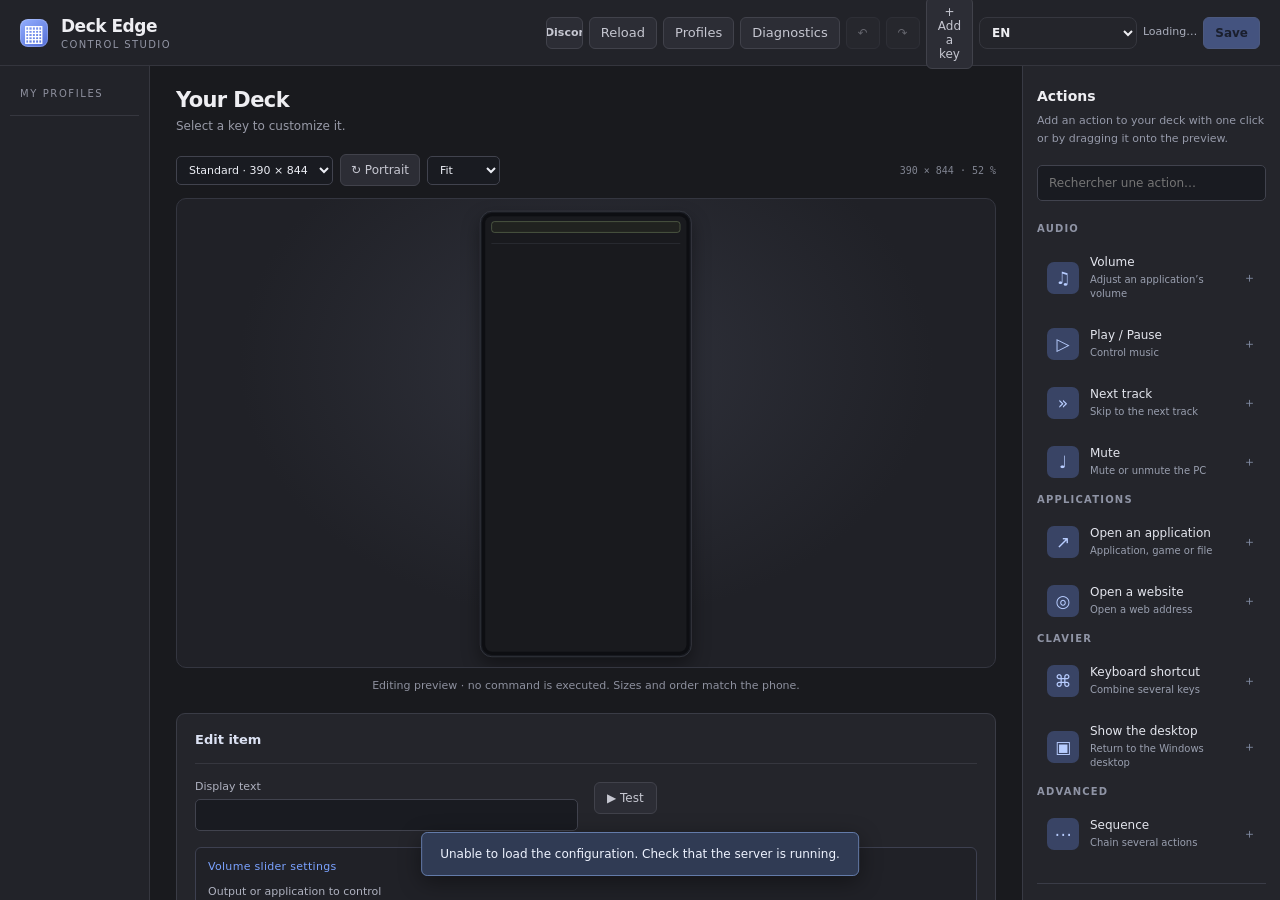
==== commit 7be56925: "Add action testing, sequence conditions and mobile accessibility - Add a local dry-run endpoint and " ====
--- a/admin.html
+++ b/admin.html
@@ -235,6 +235,68 @@
       font-size: 12px;
     }
     .sequence-step .btn { padding: 6px 8px; }
+    .sequence-condition {
+      grid-column: 1 / -1;
+      display: grid;
+      grid-template-columns: 190px minmax(0, 1fr);
+      gap: 6px;
+      align-items: center;
+      padding: 2px 0 4px;
+    }
+    .sequence-condition-empty {
+      font-size: 11px;
+      color: var(--text-muted);
+      padding-left: 2px;
+    }
+    .action-test-row {
+      display: flex;
+      align-items: center;
+      gap: 10px;
+      margin: 0 0 14px;
+      flex-wrap: wrap;
+    }
+    .action-test-status {
+      font-size: 12px;
+      color: var(--text-muted);
+    }
+    .action-test-status.ok { color: #70da9e; }
+    .action-test-status.failed { color: #ef8f86; }
+    .action-test-result {
+      display: flex;
+      flex-direction: column;
+      gap: 5px;
+      margin: 0 0 14px;
+      padding: 10px 12px;
+      border: 1px solid var(--border);
+      border-radius: 8px;
+      background: #0b0f19;
+      font-size: 12px;
+      line-height: 1.45;
+    }
+    .action-test-check { display: flex; gap: 7px; align-items: flex-start; }
+    .action-test-check .mark { flex-shrink: 0; font-weight: 700; }
+    .action-test-check.ok .mark { color: #70da9e; }
+    .action-test-check.failed .mark { color: #ef8f86; }
+    .action-test-check.info .mark { color: #e2b978; }
+    .icon-library { max-width: 720px; width: 94%; max-height: 88dvh; display: flex; flex-direction: column; gap: 12px; }
+    .icon-library-head { display: flex; align-items: center; justify-content: space-between; gap: 12px; }
+    .icon-library-head h3 { font-size: 17px; font-weight: 700; color: var(--primary); }
+    .icon-library-search { width: 100%; }
+    .icon-library-categories { display: flex; flex-wrap: wrap; gap: 6px; }
+    .icon-library-category {
+      border: 1px solid var(--border); background: transparent; color: var(--text-muted);
+      border-radius: 999px; padding: 5px 11px; font-size: 12px; cursor: pointer; font-family: inherit;
+    }
+    .icon-library-category.active { border-color: var(--primary); color: var(--primary); background: #1a1f2e; }
+    .icon-library-subtitle { font-size: 11px; text-transform: uppercase; letter-spacing: 1px; color: var(--text-muted); margin-bottom: 5px; }
+    .icon-library-grid { display: grid; grid-template-columns: repeat(auto-fill, minmax(42px, 1fr)); gap: 5px; }
+    .icon-library-item {
+      border: 1px solid var(--border); background: #0b0f19; border-radius: 7px;
+      font-size: 22px; line-height: 1; padding: 8px 0; cursor: pointer;
+    }
+    .icon-library-item:hover, .icon-library-item:focus-visible { border-color: var(--primary); background: #1a1f2e; }
+    .icon-library-scroll { overflow-y: auto; min-height: 0; display: flex; flex-direction: column; gap: 10px; }
+    .icon-library-empty { font-size: 12px; color: var(--text-muted); padding: 10px 0; }
     .toggle-header { display: flex; justify-content: space-between; align-items: center; cursor: pointer; }
     .switch-label { font-size: 13px; font-weight: 600; color: #fff; }
 
@@ -632,6 +694,11 @@
     <!-- Right column: button edit form -->
     <div class="editor-panel" id="editor-panel">
       <div class="section-title" id="editor-title" data-i18n="studio.editor.initial">Édition de l'élément</div>
+      <div class="action-test-row">
+        <button type="button" class="btn btn-secondary" id="action-test-button" onclick="testCurrentAction()" data-i18n="studio.test.button" style="font-size: 12px; padding: 7px 12px;">▶ Tester</button>
+        <span class="action-test-status" id="action-test-status" role="status" aria-live="polite"></span>
+      </div>
+      <div class="action-test-result" id="action-test-result" hidden></div>
 
       <div class="field-group">
         <label>Type d'élément</label>
@@ -686,7 +753,7 @@
           <button type="button" class="btn btn-secondary" style="font-size: 12px; padding: 6px 10px;" onclick="addSequenceStep()">+ Ajouter une étape</button>
           <span style="font-size: 11px; color: var(--text-muted);">10 étapes max · pause max 5 s</span>
         </div>
-        <p style="font-size: 11px; color: var(--text-muted); line-height: 1.6;">Les étapes s’exécutent dans l’ordre. La pause est appliquée après l’étape. Une étape en échec arrête la séquence.</p>
+        <p style="font-size: 11px; color: var(--text-muted); line-height: 1.6;">Les étapes s’exécutent dans l’ordre. La pause est appliquée après l’étape. Une étape dont la condition n’est pas remplie est ignorée. Une étape en échec arrête la séquence.</p>
       </div>
 
       <div class="field-group">
@@ -709,6 +776,7 @@
             <span class="emoji-chip" onclick="setEmoji('🖥️')">🖥️</span>
             <span class="emoji-chip" onclick="setEmoji('📸')">📸</span>
           </div>
+          <button type="button" class="btn btn-secondary" onclick="openIconLibrary()" data-i18n="studio.icons.open" style="font-size: 11px; padding: 5px 9px;">Bibliothèque</button>
         </div>
       </div>
 
@@ -783,6 +851,25 @@
       </div>
     </div>
 
+  </div>
+
+  <div id="icon-library-modal" class="modal-overlay" style="display: none;" onclick="closeIconLibraryOnOverlay(event)">
+    <div class="modal-content icon-library" role="dialog" aria-modal="true" aria-labelledby="icon-library-title">
+      <div class="icon-library-head">
+        <h3 id="icon-library-title" data-i18n="studio.icons.title">Bibliothèque d’icônes</h3>
+        <button type="button" class="btn btn-secondary" style="padding: 4px 10px; font-size: 14px;" onclick="closeIconLibrary()" data-i18n-aria-label="studio.icons.close" aria-label="Fermer">✕</button>
+      </div>
+      <input type="search" id="icon-library-search" class="icon-library-search" data-i18n-placeholder="studio.icons.search" placeholder="Rechercher une icône…" oninput="renderIconLibrary()">
+      <div id="icon-library-categories" class="icon-library-categories"></div>
+      <div class="icon-library-scroll">
+        <div id="icon-library-recents-wrap">
+          <div class="icon-library-subtitle" data-i18n="studio.icons.recent">Récentes</div>
+          <div id="icon-library-recents" class="icon-library-grid"></div>
+        </div>
+        <div id="icon-library-grid" class="icon-library-grid"></div>
+        <p id="icon-library-empty" class="icon-library-empty" data-i18n="studio.icons.empty" hidden>Aucune icône trouvée.</p>
+      </div>
+    </div>
   </div>
 
   <div id="studio-menu" role="menu" aria-label="Actions rapides" hidden></div>
@@ -1163,6 +1250,10 @@
       const page = getCurrentPage();
       if (!page.buttons || page.buttons.length === 0) { setEditorAvailability(false); return; }
       setEditorAvailability(true);
+      const testStatus = document.getElementById('action-test-status');
+      if (testStatus) { testStatus.textContent = ''; testStatus.className = 'action-test-status'; }
+      const testResult = document.getElementById('action-test-result');
+      if (testResult) { testResult.hidden = true; testResult.replaceChildren(); }
 
       if (idx < 0 || idx >= page.buttons.length) idx = 0;
       selectedIndex = idx;
@@ -1236,6 +1327,71 @@
         launch: 'ex: calc.exe ou https://…',
         volume_app: 'ex: spotify:+10 ou discord:mute'
       }[type] || 'Commande';
+    }
+
+    function sequenceConditionLabel(value) {
+      return I18n.t('studio.sequence.condition.' + (value || 'always'));
+    }
+
+    function renderSequenceCondition(row, step, currentButton) {
+      const wrap = document.createElement('div');
+      wrap.className = 'sequence-condition';
+      const condition = document.createElement('select');
+      condition.setAttribute('aria-label', I18n.t('studio.sequence.condition.label'));
+      for (const value of ['always', 'button_on', 'button_off', 'app_running', 'mic_muted', 'mic_unmuted']) {
+        const option = document.createElement('option');
+        option.value = value;
+        option.textContent = sequenceConditionLabel(value);
+        condition.append(option);
+      }
+      condition.value = step.condition || 'always';
+      const targetWrap = document.createElement('div');
+
+      const renderTarget = () => {
+        targetWrap.replaceChildren();
+        const value = condition.value;
+        if (value === 'button_on' || value === 'button_off') {
+          const select = document.createElement('select');
+          select.setAttribute('aria-label', I18n.t('studio.sequence.condition.button'));
+          const placeholder = document.createElement('option');
+          placeholder.value = '';
+          placeholder.textContent = I18n.t('studio.sequence.condition.chooseButton');
+          select.append(placeholder);
+          (config.pages || []).forEach(page => (page.buttons || []).forEach(button => {
+            if (button.id === currentButton.id || !button.is_toggle) return;
+            const option = document.createElement('option');
+            option.value = button.id;
+            option.textContent = button.label || button.id;
+            select.append(option);
+          }));
+          select.value = step.condition_target || '';
+          select.onchange = () => { step.condition_target = select.value; studioScheduleCheckpoint(); };
+          targetWrap.append(select);
+        } else if (value === 'app_running') {
+          const input = document.createElement('input');
+          input.type = 'text';
+          input.value = step.condition_target || '';
+          input.placeholder = I18n.t('studio.sequence.condition.appPlaceholder');
+          input.setAttribute('aria-label', I18n.t('studio.sequence.condition.app'));
+          input.oninput = () => { step.condition_target = input.value; studioScheduleCheckpoint(); };
+          targetWrap.append(input);
+        } else {
+          const empty = document.createElement('span');
+          empty.className = 'sequence-condition-empty';
+          empty.textContent = I18n.t('studio.sequence.condition.none');
+          targetWrap.append(empty);
+        }
+      };
+
+      condition.onchange = () => {
+        step.condition = condition.value;
+        if (!['button_on', 'button_off', 'app_running'].includes(condition.value)) step.condition_target = '';
+        renderTarget();
+        studioScheduleCheckpoint();
+      };
+      renderTarget();
+      wrap.append(condition, targetWrap);
+      row.append(wrap);
     }
 
     function renderSequenceEditor() {
@@ -1278,6 +1434,7 @@
           renderSequenceEditor(); renderGrid(); studioScheduleCheckpoint();
         };
         row.append(type, target, delay, remove);
+        renderSequenceCondition(row, step, btn);
         container.append(row);
       });
     }
@@ -1288,7 +1445,7 @@
       if (!btn || btn.type !== 'sequence') return;
       if (!Array.isArray(btn.steps)) btn.steps = [];
       if (btn.steps.length >= 10) { studioNotify('Une séquence est limitée à 10 étapes.'); return; }
-      btn.steps.push({type: 'key', target: '', delay: 0});
+      btn.steps.push({type: 'key', target: '', delay: 0, condition: 'always', condition_target: ''});
       renderSequenceEditor(); renderGrid(); studioScheduleCheckpoint();
       document.querySelector('#sequence-steps .sequence-step:last-child input[type=text]')?.focus();
     }
@@ -1639,6 +1796,65 @@
       renderGrid();
     }
 
+    function actionTestMessage(check) {
+      const message = I18n.t('studio.test.code.' + check.code, {detail: check.detail || ''});
+      return check.step ? I18n.t('studio.test.step', {step: check.step, message}) : message;
+    }
+
+    function renderActionResult(data) {
+      const status = document.getElementById('action-test-status');
+      const result = document.getElementById('action-test-result');
+      if (!status || !result) return;
+      status.textContent = data.ok ? I18n.t('studio.test.ok') : I18n.t('studio.test.failed');
+      status.className = 'action-test-status ' + (data.ok ? 'ok' : 'failed');
+      result.replaceChildren();
+      result.hidden = false;
+      (data.checks || []).forEach(check => {
+        const row = document.createElement('div');
+        const info = check.ok && (check.code === 'action.condition.app_idle' || check.code === 'action.launch.uri');
+        row.className = 'action-test-check ' + (check.ok ? (info ? 'info' : 'ok') : 'failed');
+        const mark = document.createElement('span');
+        mark.className = 'mark';
+        mark.textContent = check.ok ? (info ? '!' : '✓') : '✗';
+        const text = document.createElement('span');
+        text.textContent = actionTestMessage(check);
+        row.append(mark, text);
+        result.append(row);
+      });
+    }
+
+    async function testCurrentAction() {
+      const page = getCurrentPage();
+      const button = page?.buttons?.[selectedIndex];
+      if (!button) return;
+      const testButton = document.getElementById('action-test-button');
+      const status = document.getElementById('action-test-status');
+      const result = document.getElementById('action-test-result');
+      if (status) { status.textContent = I18n.t('studio.test.running'); status.className = 'action-test-status'; }
+      if (result) { result.hidden = true; result.replaceChildren(); }
+      if (testButton) testButton.disabled = true;
+      try {
+        const response = await fetch('/api/actions/test', {
+          method: 'POST',
+          headers: {'Content-Type': 'application/json'},
+          body: JSON.stringify({button, config})
+        });
+        if (!response.ok) {
+          let detail = response.status;
+          try { detail = (await response.json()).detail || detail; } catch {}
+          throw new Error(detail);
+        }
+        renderActionResult(await response.json());
+      } catch (error) {
+        if (status) {
+          status.textContent = I18n.t('studio.test.error', {detail: error.message});
+          status.className = 'action-test-status failed';
+        }
+      } finally {
+        if (testButton) testButton.disabled = false;
+      }
+    }
+
     // =========================================================================
     // DISCORD API / RPC INTEGRATION
     // =========================================================================
@@ -1999,6 +2215,7 @@
     document.getElementById('studio-language').value = I18n.lang;
     I18n.onChange(() => {
       document.getElementById('studio-language').value = I18n.lang;
+      renderIconLibrary();
       const page = getCurrentPage();
       if (page?.buttons?.[selectedIndex]) selectButton(selectedIndex);
     });
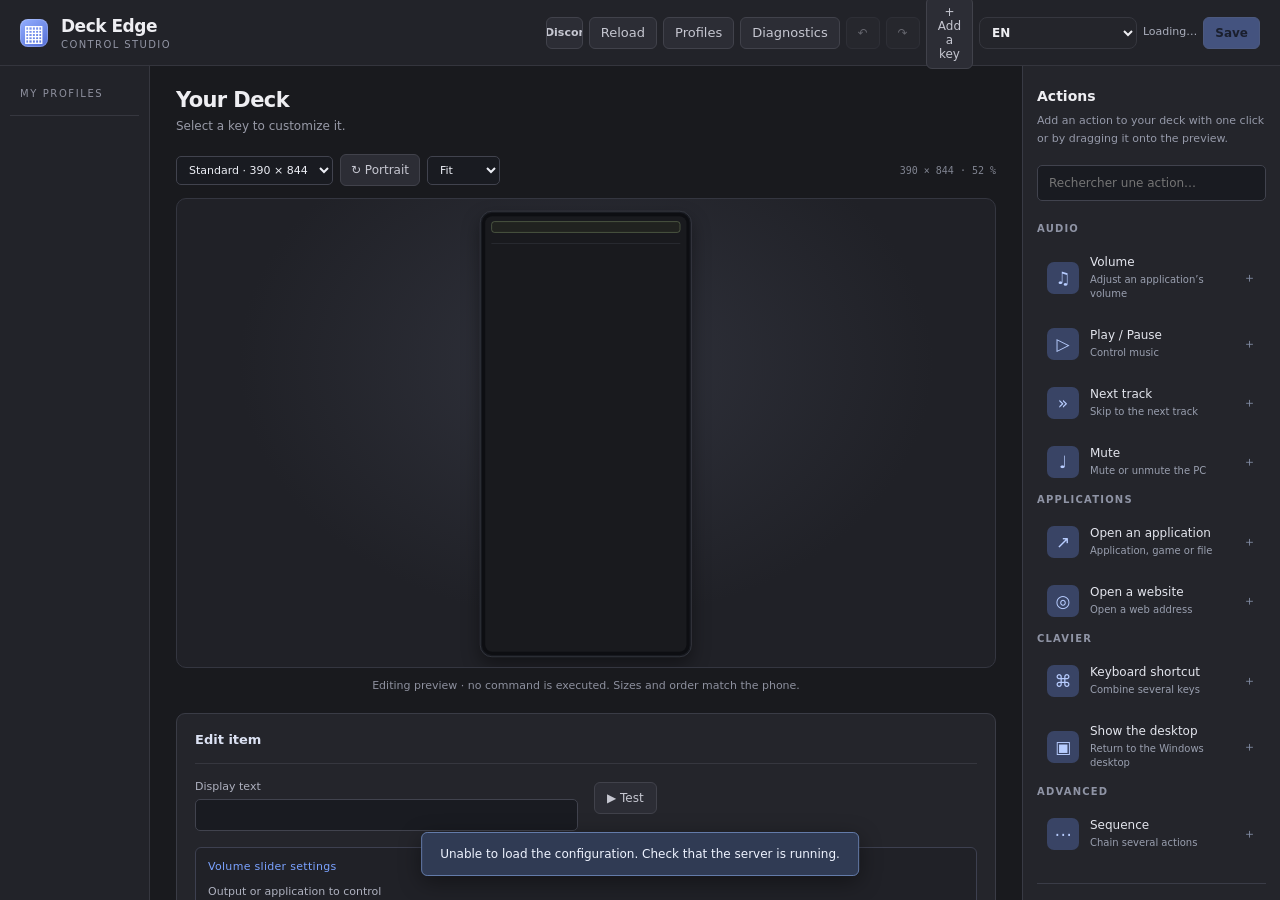
==== commit 16e74fb3: "Add folders and sub-pages to the deck - Add one-level folders and child pages to the config model wi" ====
--- a/admin.html
+++ b/admin.html
@@ -442,6 +442,11 @@
       color: #edcb94; box-shadow: none; }
     .page-tab:hover { background: var(--surface-hover); color: var(--text); }
     .pages-bar { border-bottom: 1px solid var(--border); padding-bottom: 10px; }
+    .subpages-bar { display: flex; gap: 6px; flex-wrap: wrap; margin: -4px 0 10px; }
+    .subpages-bar[hidden] { display: none; }
+    .subpages-bar .page-tab { font-size: 12px; padding: 5px 10px; }
+    .page-parent-label { font-size: 12px; color: var(--text-muted); }
+    #inp-page-parent { max-width: 190px; padding: 4px 8px; font-size: 12px; }
     .label { font-weight: 500; letter-spacing: .1px; }
     @media (prefers-reduced-motion: reduce) {
       *, *::before, *::after { transition: none !important; animation: none !important; }
@@ -576,6 +581,7 @@
     .preview-gauge-sub { color: var(--text-muted); font-size: 10px; min-height: 13px; }
     .preview-phone-pages { flex-shrink: 0; display: flex; gap: 5px; overflow-x: auto; scrollbar-width: none;
       border-bottom: 1px solid var(--border); padding: 2px 0 6px; }
+    .preview-phone-pages[hidden] { display: none; }
     .phone-tab { flex-shrink: 0; border: 1px solid transparent; background: transparent; border-radius: 5px;
       padding: 8px 16px; font-size: 13px; font-weight: 500; color: var(--text-muted); white-space: nowrap; }
     .phone-tab.active { background: #303027; border-color: #61523a; color: #edcb94; }
@@ -648,6 +654,7 @@
       </details>
       <!-- Profile tab bar -->
       <div class="pages-bar" id="pages-bar"></div>
+      <div class="subpages-bar" id="subpages-bar" hidden></div>
 
       <!-- Active page controls -->
       <div class="page-header-row">
@@ -655,6 +662,8 @@
           <span>Page active :</span>
           <input type="text" id="inp-page-name" style="width: 150px; padding: 4px 8px; font-size: 13px;" onchange="updateCurrentPageMeta()">
           <input type="text" id="inp-page-icon" style="width: 50px; padding: 4px 8px; font-size: 16px; text-align: center;" onchange="updateCurrentPageMeta()">
+          <label class="page-parent-label" for="inp-page-parent" data-i18n="studio.page.parent">Dossier</label>
+          <select id="inp-page-parent" onchange="updatePageParent()"></select>
         </div>
         <div class="page-actions">
           <button class="btn btn-delete" style="padding: 6px 12px; font-size: 12px;" onclick="deleteCurrentPage()">Supprimer la page</button>
@@ -681,6 +690,7 @@
               <div class="phone-screen" id="phone-screen" data-orientation="portrait">
                 <div class="preview-monitoring" id="preview-monitoring"></div>
                 <div class="preview-phone-pages" id="preview-phone-pages"></div>
+                <div class="preview-phone-pages" id="preview-subpages" hidden></div>
                 <div class="deck-grid-preview deck-layout-grid" id="grid-preview" data-orientation="portrait"></div>
               </div>
             </div>
@@ -981,7 +991,7 @@
         if (!config.pages || config.pages.length === 0) {
           config.pages = [{ id: "page_main", name: "Principal", icon: "🏠", buttons: [] }];
         }
-        currentActivePageId = config.pages.find(page => page.id === 'page_main')?.id || config.active_page_id || config.pages[0].id;
+        currentActivePageId = defaultContentPage().id;
         
         renderPagesBar();
         renderGrid();
@@ -1075,34 +1085,112 @@
     }
 
     function getCurrentPage() {
-      return config.pages.find(p => p.id === currentActivePageId) || config.pages[0];
+      return config.pages.find(p => p.id === currentActivePageId) || defaultContentPage() || config.pages[0];
+    }
+
+    function contentPages() {
+      return config.pages.filter(page => !page.is_folder);
+    }
+
+    function defaultContentPage() {
+      const pages = contentPages();
+      return pages.find(page => page.id === 'page_main')
+        || pages.find(page => page.id === config.active_page_id)
+        || pages[0]
+        || config.pages[0];
+    }
+
+    function currentFolder() {
+      const page = config.pages.find(p => p.id === currentActivePageId);
+      if (!page) return null;
+      return page.is_folder ? page : config.pages.find(p => p.id === page.parent_id) || null;
     }
 
     function renderPagesBar() {
       const bar = document.getElementById('pages-bar');
       bar.innerHTML = '';
-
-      config.pages.forEach(p => {
+      const folder = currentFolder();
+
+      config.pages.filter(p => !p.parent_id).forEach(p => {
         const tab = document.createElement('div');
-        tab.className = `page-tab ${p.id === currentActivePageId ? 'active' : ''}`;
-        tab.innerHTML = `<span>${studioEscape(p.icon || '📄')}</span><span>${studioEscape(p.name)}</span>`;
+        const active = p.is_folder ? (folder && folder.id === p.id) : p.id === currentActivePageId;
+        tab.className = `page-tab ${active ? 'active' : ''}`;
+        tab.innerHTML = `<span>${studioEscape(p.icon || (p.is_folder ? '📁' : '📄'))}</span><span>${studioEscape(p.name)}</span>`;
         tab.dataset.pageId = p.id;
         tab.tabIndex = 0;
         tab.setAttribute('role', 'button');
-        tab.onkeydown = event => { if (event.key === 'Enter' || event.key === ' ') { event.preventDefault(); switchPage(p.id); } };
-        tab.onclick = () => switchPage(p.id);
+        tab.onkeydown = event => { if (event.key === 'Enter' || event.key === ' ') { event.preventDefault(); p.is_folder ? switchFolder(p.id) : switchPage(p.id); } };
+        tab.onclick = () => p.is_folder ? switchFolder(p.id) : switchPage(p.id);
         bar.appendChild(tab);
       });
 
-      const addBtn = document.createElement('button');
-      addBtn.className = 'page-tab-add';
-      addBtn.innerHTML = `+ Ajouter une Page`;
-      addBtn.onclick = addNewPage;
-      bar.appendChild(addBtn);
+      const addPage = document.createElement('button');
+      addPage.className = 'page-tab-add';
+      addPage.textContent = I18n.t('studio.page.addPage');
+      addPage.onclick = addNewPage;
+      bar.appendChild(addPage);
+
+      const addFolder = document.createElement('button');
+      addFolder.className = 'page-tab-add';
+      addFolder.textContent = I18n.t('studio.page.addFolder');
+      addFolder.onclick = addNewFolder;
+      bar.appendChild(addFolder);
 
       const page = getCurrentPage();
       document.getElementById('inp-page-name').value = page.name;
-      document.getElementById('inp-page-icon').value = page.icon || '📄';
+      document.getElementById('inp-page-icon').value = page.icon || (page.is_folder ? '📁' : '📄');
+      const deleteButton = document.querySelector('.page-actions .btn-delete');
+      if (deleteButton) deleteButton.textContent = I18n.t(page.is_folder ? 'studio.page.deleteFolder' : 'studio.page.deletePage');
+
+      const parentSelect = document.getElementById('inp-page-parent');
+      const parentLabel = document.querySelector('label[for="inp-page-parent"]');
+      if (parentSelect && parentLabel) {
+        parentSelect.replaceChildren();
+        parentSelect.hidden = !!page.is_folder;
+        parentLabel.hidden = !!page.is_folder;
+        if (!page.is_folder) {
+          const none = document.createElement('option');
+          none.value = '';
+          none.textContent = I18n.t('studio.page.noFolder');
+          parentSelect.append(none);
+          config.pages.filter(p => p.is_folder && p.id !== page.id).forEach(folderPage => {
+            const option = document.createElement('option');
+            option.value = folderPage.id;
+            option.textContent = `📁 ${folderPage.name}`;
+            parentSelect.append(option);
+          });
+          parentSelect.value = page.parent_id || '';
+        }
+      }
+      renderSubPagesBar();
+    }
+
+    function renderSubPagesBar() {
+      const bar = document.getElementById('subpages-bar');
+      if (!bar) return;
+      bar.replaceChildren();
+      const folder = currentFolder();
+      const children = folder ? config.pages.filter(p => p.parent_id === folder.id) : [];
+      bar.hidden = !folder || children.length === 0;
+      children.forEach(child => {
+        const tab = document.createElement('div');
+        tab.className = `page-tab ${child.id === currentActivePageId ? 'active' : ''}`;
+        tab.innerHTML = `<span>${studioEscape(child.icon || '📄')}</span><span>${studioEscape(child.name)}</span>`;
+        tab.dataset.pageId = child.id;
+        tab.tabIndex = 0;
+        tab.setAttribute('role', 'button');
+        tab.onkeydown = event => { if (event.key === 'Enter' || event.key === ' ') { event.preventDefault(); switchPage(child.id); } };
+        tab.onclick = () => switchPage(child.id);
+        bar.appendChild(tab);
+      });
+    }
+
+    function switchFolder(folderId) {
+      currentActivePageId = folderId;
+      selectedIndex = 0;
+      renderPagesBar();
+      renderGrid();
+      selectButton(0);
     }
 
     function switchPage(pageId) {
@@ -1114,13 +1202,17 @@
     }
 
     function addNewPage() {
-      const name = prompt("Nom du profil (ex: Stream, Gaming, Desktop) :", "Nouveau Profil");
+      const current = getCurrentPage();
+      const parentId = current?.is_folder ? current.id : (current?.parent_id || null);
+      const name = prompt(I18n.t('studio.page.newPagePrompt'), I18n.t('studio.page.newPageDefault'));
       if (!name?.trim()) return;
       const newId = studioId('page');
       config.pages.push({
         id: newId,
         name: name.trim().slice(0,50),
         icon: "⚡",
+        parent_id: parentId,
+        is_folder: false,
         buttons: [
           { id: studioId('b'), label: "Master", icon: "🔊", type: "slider", target: "master", color: "#38bdf8" }
         ]
@@ -1128,31 +1220,70 @@
       switchPage(newId);
     }
 
+    function addNewFolder() {
+      const name = prompt(I18n.t('studio.page.newFolderPrompt'), I18n.t('studio.page.newFolderDefault'));
+      if (!name?.trim()) return;
+      const newId = studioId('folder');
+      config.pages.push({
+        id: newId,
+        name: name.trim().slice(0,50),
+        icon: "📁",
+        parent_id: null,
+        is_folder: true,
+        buttons: []
+      });
+      switchFolder(newId);
+    }
+
+    function updatePageParent() {
+      const page = getCurrentPage();
+      const select = document.getElementById('inp-page-parent');
+      if (!page || page.is_folder || !select) return;
+      page.parent_id = select.value || null;
+      renderPagesBar();
+      renderGrid();
+      selectButton(selectedIndex);
+    }
+
     function updateCurrentPageMeta() {
       const page = getCurrentPage();
       page.name = document.getElementById('inp-page-name').value.trim() || "Page";
-      page.icon = document.getElementById('inp-page-icon').value.trim() || "📄";
+      page.icon = document.getElementById('inp-page-icon').value.trim() || (page.is_folder ? "📁" : "📄");
       renderPagesBar();
     }
 
     function deleteCurrentPage() {
+      const page = getCurrentPage();
+      if (!page) return;
       if (config.pages.length <= 1) {
         alert("Impossible de supprimer la seule page existante.");
         return;
       }
-      if (!confirm("Voulez-vous vraiment supprimer cette page et tous ses boutons ?")) return;
-      
-      const idx = config.pages.findIndex(p => p.id === currentActivePageId);
-      config.pages.splice(idx, 1);
-      currentActivePageId = config.pages[0].id;
-      if (!config.pages.some(page => page.id === config.active_page_id)) config.active_page_id = currentActivePageId;
-      switchPage(currentActivePageId);
+      if (page.is_folder) {
+        if (!confirm(I18n.t('studio.page.deleteFolderConfirm', {name: page.name}))) return;
+        config.pages.filter(p => p.parent_id === page.id).forEach(p => p.parent_id = null);
+      } else if (!confirm("Voulez-vous vraiment supprimer cette page et tous ses boutons ?")) {
+        return;
+      }
+
+      const idx = config.pages.findIndex(p => p.id === page.id);
+      if (idx >= 0) config.pages.splice(idx, 1);
+      const next = defaultContentPage() || config.pages[0];
+      currentActivePageId = next.id;
+      if (!config.pages.some(p => p.id === config.active_page_id && !p.is_folder))
+        config.active_page_id = next.id;
+      switchPage(next.id);
     }
 
     function renderGrid() {
       const grid = document.getElementById('grid-preview');
       grid.innerHTML = '';
       const page = getCurrentPage();
+
+      if (page.is_folder) {
+        grid.innerHTML = `<div class="studio-empty-state"><span>${studioEscape(I18n.t('studio.page.folderEmpty'))}</span></div>`;
+        return;
+      }
 
       if (!page.buttons || page.buttons.length === 0) {
         grid.innerHTML = '<div class="studio-empty-state"><span>Aucune touche dans ce profil.</span><button type="button" class="btn btn-secondary" onclick="openAddMenu(event)">+ Ajouter une touche</button></div>';
@@ -2047,7 +2178,7 @@
         const data = await res.json().catch(() => ({}));
         if (!res.ok) throw new Error(data.detail ? JSON.stringify(data.detail) : ('HTTP ' + res.status));
         config = data.config;
-        currentActivePageId = (config.pages.find(page => page.id === 'page_main') || config.pages[0]).id;
+        currentActivePageId = defaultContentPage().id;
         selectedIndex = 0; studioLastGroup = null;
         renderPagesBar(); renderMonitoringEditor(); renderGrid(); selectButton(0);
         studioCheckpoint();
@@ -2139,7 +2270,7 @@
         const data = await res.json();
         if (!res.ok) throw new Error(data.detail || ('HTTP ' + res.status));
         config = data.config;
-        currentActivePageId = (config.pages.find(page => page.id === 'page_main') || config.pages[0]).id;
+        currentActivePageId = defaultContentPage().id;
         selectedIndex = 0; studioLastGroup = null;
         renderPagesBar(); renderMonitoringEditor(); renderGrid(); selectButton(0);
         studioResetHistory();
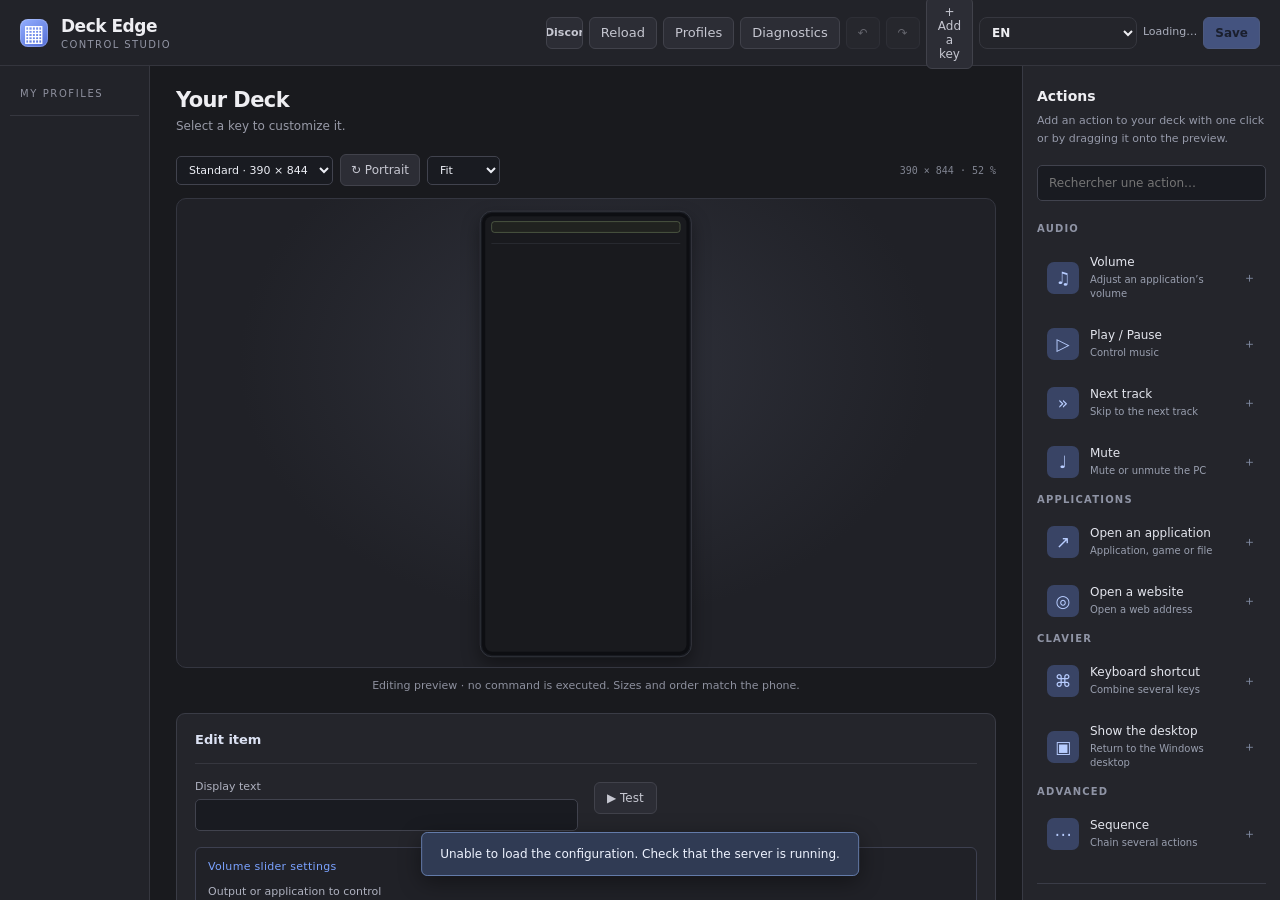
==== commit 4541251c: "Refresh folder labels when switching language" ====
--- a/admin.html
+++ b/admin.html
@@ -2347,6 +2347,8 @@
     I18n.onChange(() => {
       document.getElementById('studio-language').value = I18n.lang;
       renderIconLibrary();
+      renderPagesBar();
+      renderGrid();
       const page = getCurrentPage();
       if (page?.buttons?.[selectedIndex]) selectButton(selectedIndex);
     });
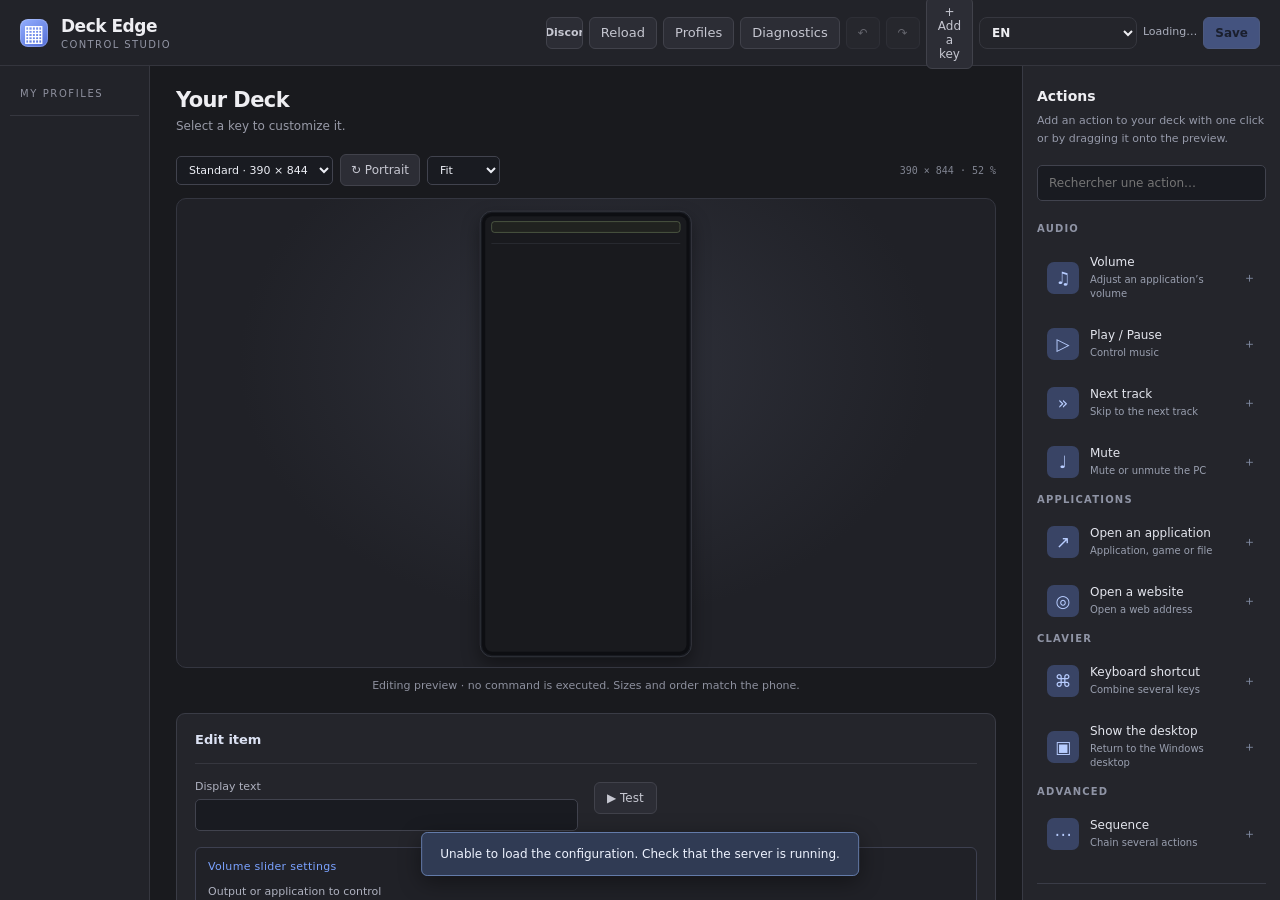
==== commit 85736b4c: "Merge pull request #11 from Lorzo595/feat/accessibility-actions Action testing, sequence conditions " ====
--- a/admin.html
+++ b/admin.html
@@ -442,11 +442,6 @@
       color: #edcb94; box-shadow: none; }
     .page-tab:hover { background: var(--surface-hover); color: var(--text); }
     .pages-bar { border-bottom: 1px solid var(--border); padding-bottom: 10px; }
-    .subpages-bar { display: flex; gap: 6px; flex-wrap: wrap; margin: -4px 0 10px; }
-    .subpages-bar[hidden] { display: none; }
-    .subpages-bar .page-tab { font-size: 12px; padding: 5px 10px; }
-    .page-parent-label { font-size: 12px; color: var(--text-muted); }
-    #inp-page-parent { max-width: 190px; padding: 4px 8px; font-size: 12px; }
     .label { font-weight: 500; letter-spacing: .1px; }
     @media (prefers-reduced-motion: reduce) {
       *, *::before, *::after { transition: none !important; animation: none !important; }
@@ -581,7 +576,6 @@
     .preview-gauge-sub { color: var(--text-muted); font-size: 10px; min-height: 13px; }
     .preview-phone-pages { flex-shrink: 0; display: flex; gap: 5px; overflow-x: auto; scrollbar-width: none;
       border-bottom: 1px solid var(--border); padding: 2px 0 6px; }
-    .preview-phone-pages[hidden] { display: none; }
     .phone-tab { flex-shrink: 0; border: 1px solid transparent; background: transparent; border-radius: 5px;
       padding: 8px 16px; font-size: 13px; font-weight: 500; color: var(--text-muted); white-space: nowrap; }
     .phone-tab.active { background: #303027; border-color: #61523a; color: #edcb94; }
@@ -654,7 +648,6 @@
       </details>
       <!-- Profile tab bar -->
       <div class="pages-bar" id="pages-bar"></div>
-      <div class="subpages-bar" id="subpages-bar" hidden></div>
 
       <!-- Active page controls -->
       <div class="page-header-row">
@@ -662,8 +655,6 @@
           <span>Page active :</span>
           <input type="text" id="inp-page-name" style="width: 150px; padding: 4px 8px; font-size: 13px;" onchange="updateCurrentPageMeta()">
           <input type="text" id="inp-page-icon" style="width: 50px; padding: 4px 8px; font-size: 16px; text-align: center;" onchange="updateCurrentPageMeta()">
-          <label class="page-parent-label" for="inp-page-parent" data-i18n="studio.page.parent">Dossier</label>
-          <select id="inp-page-parent" onchange="updatePageParent()"></select>
         </div>
         <div class="page-actions">
           <button class="btn btn-delete" style="padding: 6px 12px; font-size: 12px;" onclick="deleteCurrentPage()">Supprimer la page</button>
@@ -690,7 +681,6 @@
               <div class="phone-screen" id="phone-screen" data-orientation="portrait">
                 <div class="preview-monitoring" id="preview-monitoring"></div>
                 <div class="preview-phone-pages" id="preview-phone-pages"></div>
-                <div class="preview-phone-pages" id="preview-subpages" hidden></div>
                 <div class="deck-grid-preview deck-layout-grid" id="grid-preview" data-orientation="portrait"></div>
               </div>
             </div>
@@ -991,7 +981,7 @@
         if (!config.pages || config.pages.length === 0) {
           config.pages = [{ id: "page_main", name: "Principal", icon: "🏠", buttons: [] }];
         }
-        currentActivePageId = defaultContentPage().id;
+        currentActivePageId = config.pages.find(page => page.id === 'page_main')?.id || config.active_page_id || config.pages[0].id;
         
         renderPagesBar();
         renderGrid();
@@ -1085,112 +1075,34 @@
     }
 
     function getCurrentPage() {
-      return config.pages.find(p => p.id === currentActivePageId) || defaultContentPage() || config.pages[0];
-    }
-
-    function contentPages() {
-      return config.pages.filter(page => !page.is_folder);
-    }
-
-    function defaultContentPage() {
-      const pages = contentPages();
-      return pages.find(page => page.id === 'page_main')
-        || pages.find(page => page.id === config.active_page_id)
-        || pages[0]
-        || config.pages[0];
-    }
-
-    function currentFolder() {
-      const page = config.pages.find(p => p.id === currentActivePageId);
-      if (!page) return null;
-      return page.is_folder ? page : config.pages.find(p => p.id === page.parent_id) || null;
+      return config.pages.find(p => p.id === currentActivePageId) || config.pages[0];
     }
 
     function renderPagesBar() {
       const bar = document.getElementById('pages-bar');
       bar.innerHTML = '';
-      const folder = currentFolder();
-
-      config.pages.filter(p => !p.parent_id).forEach(p => {
+
+      config.pages.forEach(p => {
         const tab = document.createElement('div');
-        const active = p.is_folder ? (folder && folder.id === p.id) : p.id === currentActivePageId;
-        tab.className = `page-tab ${active ? 'active' : ''}`;
-        tab.innerHTML = `<span>${studioEscape(p.icon || (p.is_folder ? '📁' : '📄'))}</span><span>${studioEscape(p.name)}</span>`;
+        tab.className = `page-tab ${p.id === currentActivePageId ? 'active' : ''}`;
+        tab.innerHTML = `<span>${studioEscape(p.icon || '📄')}</span><span>${studioEscape(p.name)}</span>`;
         tab.dataset.pageId = p.id;
         tab.tabIndex = 0;
         tab.setAttribute('role', 'button');
-        tab.onkeydown = event => { if (event.key === 'Enter' || event.key === ' ') { event.preventDefault(); p.is_folder ? switchFolder(p.id) : switchPage(p.id); } };
-        tab.onclick = () => p.is_folder ? switchFolder(p.id) : switchPage(p.id);
+        tab.onkeydown = event => { if (event.key === 'Enter' || event.key === ' ') { event.preventDefault(); switchPage(p.id); } };
+        tab.onclick = () => switchPage(p.id);
         bar.appendChild(tab);
       });
 
-      const addPage = document.createElement('button');
-      addPage.className = 'page-tab-add';
-      addPage.textContent = I18n.t('studio.page.addPage');
-      addPage.onclick = addNewPage;
-      bar.appendChild(addPage);
-
-      const addFolder = document.createElement('button');
-      addFolder.className = 'page-tab-add';
-      addFolder.textContent = I18n.t('studio.page.addFolder');
-      addFolder.onclick = addNewFolder;
-      bar.appendChild(addFolder);
+      const addBtn = document.createElement('button');
+      addBtn.className = 'page-tab-add';
+      addBtn.innerHTML = `+ Ajouter une Page`;
+      addBtn.onclick = addNewPage;
+      bar.appendChild(addBtn);
 
       const page = getCurrentPage();
       document.getElementById('inp-page-name').value = page.name;
-      document.getElementById('inp-page-icon').value = page.icon || (page.is_folder ? '📁' : '📄');
-      const deleteButton = document.querySelector('.page-actions .btn-delete');
-      if (deleteButton) deleteButton.textContent = I18n.t(page.is_folder ? 'studio.page.deleteFolder' : 'studio.page.deletePage');
-
-      const parentSelect = document.getElementById('inp-page-parent');
-      const parentLabel = document.querySelector('label[for="inp-page-parent"]');
-      if (parentSelect && parentLabel) {
-        parentSelect.replaceChildren();
-        parentSelect.hidden = !!page.is_folder;
-        parentLabel.hidden = !!page.is_folder;
-        if (!page.is_folder) {
-          const none = document.createElement('option');
-          none.value = '';
-          none.textContent = I18n.t('studio.page.noFolder');
-          parentSelect.append(none);
-          config.pages.filter(p => p.is_folder && p.id !== page.id).forEach(folderPage => {
-            const option = document.createElement('option');
-            option.value = folderPage.id;
-            option.textContent = `📁 ${folderPage.name}`;
-            parentSelect.append(option);
-          });
-          parentSelect.value = page.parent_id || '';
-        }
-      }
-      renderSubPagesBar();
-    }
-
-    function renderSubPagesBar() {
-      const bar = document.getElementById('subpages-bar');
-      if (!bar) return;
-      bar.replaceChildren();
-      const folder = currentFolder();
-      const children = folder ? config.pages.filter(p => p.parent_id === folder.id) : [];
-      bar.hidden = !folder || children.length === 0;
-      children.forEach(child => {
-        const tab = document.createElement('div');
-        tab.className = `page-tab ${child.id === currentActivePageId ? 'active' : ''}`;
-        tab.innerHTML = `<span>${studioEscape(child.icon || '📄')}</span><span>${studioEscape(child.name)}</span>`;
-        tab.dataset.pageId = child.id;
-        tab.tabIndex = 0;
-        tab.setAttribute('role', 'button');
-        tab.onkeydown = event => { if (event.key === 'Enter' || event.key === ' ') { event.preventDefault(); switchPage(child.id); } };
-        tab.onclick = () => switchPage(child.id);
-        bar.appendChild(tab);
-      });
-    }
-
-    function switchFolder(folderId) {
-      currentActivePageId = folderId;
-      selectedIndex = 0;
-      renderPagesBar();
-      renderGrid();
-      selectButton(0);
+      document.getElementById('inp-page-icon').value = page.icon || '📄';
     }
 
     function switchPage(pageId) {
@@ -1202,17 +1114,13 @@
     }
 
     function addNewPage() {
-      const current = getCurrentPage();
-      const parentId = current?.is_folder ? current.id : (current?.parent_id || null);
-      const name = prompt(I18n.t('studio.page.newPagePrompt'), I18n.t('studio.page.newPageDefault'));
+      const name = prompt("Nom du profil (ex: Stream, Gaming, Desktop) :", "Nouveau Profil");
       if (!name?.trim()) return;
       const newId = studioId('page');
       config.pages.push({
         id: newId,
         name: name.trim().slice(0,50),
         icon: "⚡",
-        parent_id: parentId,
-        is_folder: false,
         buttons: [
           { id: studioId('b'), label: "Master", icon: "🔊", type: "slider", target: "master", color: "#38bdf8" }
         ]
@@ -1220,70 +1128,31 @@
       switchPage(newId);
     }
 
-    function addNewFolder() {
-      const name = prompt(I18n.t('studio.page.newFolderPrompt'), I18n.t('studio.page.newFolderDefault'));
-      if (!name?.trim()) return;
-      const newId = studioId('folder');
-      config.pages.push({
-        id: newId,
-        name: name.trim().slice(0,50),
-        icon: "📁",
-        parent_id: null,
-        is_folder: true,
-        buttons: []
-      });
-      switchFolder(newId);
-    }
-
-    function updatePageParent() {
-      const page = getCurrentPage();
-      const select = document.getElementById('inp-page-parent');
-      if (!page || page.is_folder || !select) return;
-      page.parent_id = select.value || null;
-      renderPagesBar();
-      renderGrid();
-      selectButton(selectedIndex);
-    }
-
     function updateCurrentPageMeta() {
       const page = getCurrentPage();
       page.name = document.getElementById('inp-page-name').value.trim() || "Page";
-      page.icon = document.getElementById('inp-page-icon').value.trim() || (page.is_folder ? "📁" : "📄");
+      page.icon = document.getElementById('inp-page-icon').value.trim() || "📄";
       renderPagesBar();
     }
 
     function deleteCurrentPage() {
-      const page = getCurrentPage();
-      if (!page) return;
       if (config.pages.length <= 1) {
         alert("Impossible de supprimer la seule page existante.");
         return;
       }
-      if (page.is_folder) {
-        if (!confirm(I18n.t('studio.page.deleteFolderConfirm', {name: page.name}))) return;
-        config.pages.filter(p => p.parent_id === page.id).forEach(p => p.parent_id = null);
-      } else if (!confirm("Voulez-vous vraiment supprimer cette page et tous ses boutons ?")) {
-        return;
-      }
-
-      const idx = config.pages.findIndex(p => p.id === page.id);
-      if (idx >= 0) config.pages.splice(idx, 1);
-      const next = defaultContentPage() || config.pages[0];
-      currentActivePageId = next.id;
-      if (!config.pages.some(p => p.id === config.active_page_id && !p.is_folder))
-        config.active_page_id = next.id;
-      switchPage(next.id);
+      if (!confirm("Voulez-vous vraiment supprimer cette page et tous ses boutons ?")) return;
+      
+      const idx = config.pages.findIndex(p => p.id === currentActivePageId);
+      config.pages.splice(idx, 1);
+      currentActivePageId = config.pages[0].id;
+      if (!config.pages.some(page => page.id === config.active_page_id)) config.active_page_id = currentActivePageId;
+      switchPage(currentActivePageId);
     }
 
     function renderGrid() {
       const grid = document.getElementById('grid-preview');
       grid.innerHTML = '';
       const page = getCurrentPage();
-
-      if (page.is_folder) {
-        grid.innerHTML = `<div class="studio-empty-state"><span>${studioEscape(I18n.t('studio.page.folderEmpty'))}</span></div>`;
-        return;
-      }
 
       if (!page.buttons || page.buttons.length === 0) {
         grid.innerHTML = '<div class="studio-empty-state"><span>Aucune touche dans ce profil.</span><button type="button" class="btn btn-secondary" onclick="openAddMenu(event)">+ Ajouter une touche</button></div>';
@@ -2178,7 +2047,7 @@
         const data = await res.json().catch(() => ({}));
         if (!res.ok) throw new Error(data.detail ? JSON.stringify(data.detail) : ('HTTP ' + res.status));
         config = data.config;
-        currentActivePageId = defaultContentPage().id;
+        currentActivePageId = (config.pages.find(page => page.id === 'page_main') || config.pages[0]).id;
         selectedIndex = 0; studioLastGroup = null;
         renderPagesBar(); renderMonitoringEditor(); renderGrid(); selectButton(0);
         studioCheckpoint();
@@ -2270,7 +2139,7 @@
         const data = await res.json();
         if (!res.ok) throw new Error(data.detail || ('HTTP ' + res.status));
         config = data.config;
-        currentActivePageId = defaultContentPage().id;
+        currentActivePageId = (config.pages.find(page => page.id === 'page_main') || config.pages[0]).id;
         selectedIndex = 0; studioLastGroup = null;
         renderPagesBar(); renderMonitoringEditor(); renderGrid(); selectButton(0);
         studioResetHistory();
@@ -2347,8 +2216,6 @@
     I18n.onChange(() => {
       document.getElementById('studio-language').value = I18n.lang;
       renderIconLibrary();
-      renderPagesBar();
-      renderGrid();
       const page = getCurrentPage();
       if (page?.buttons?.[selectedIndex]) selectButton(selectedIndex);
     });
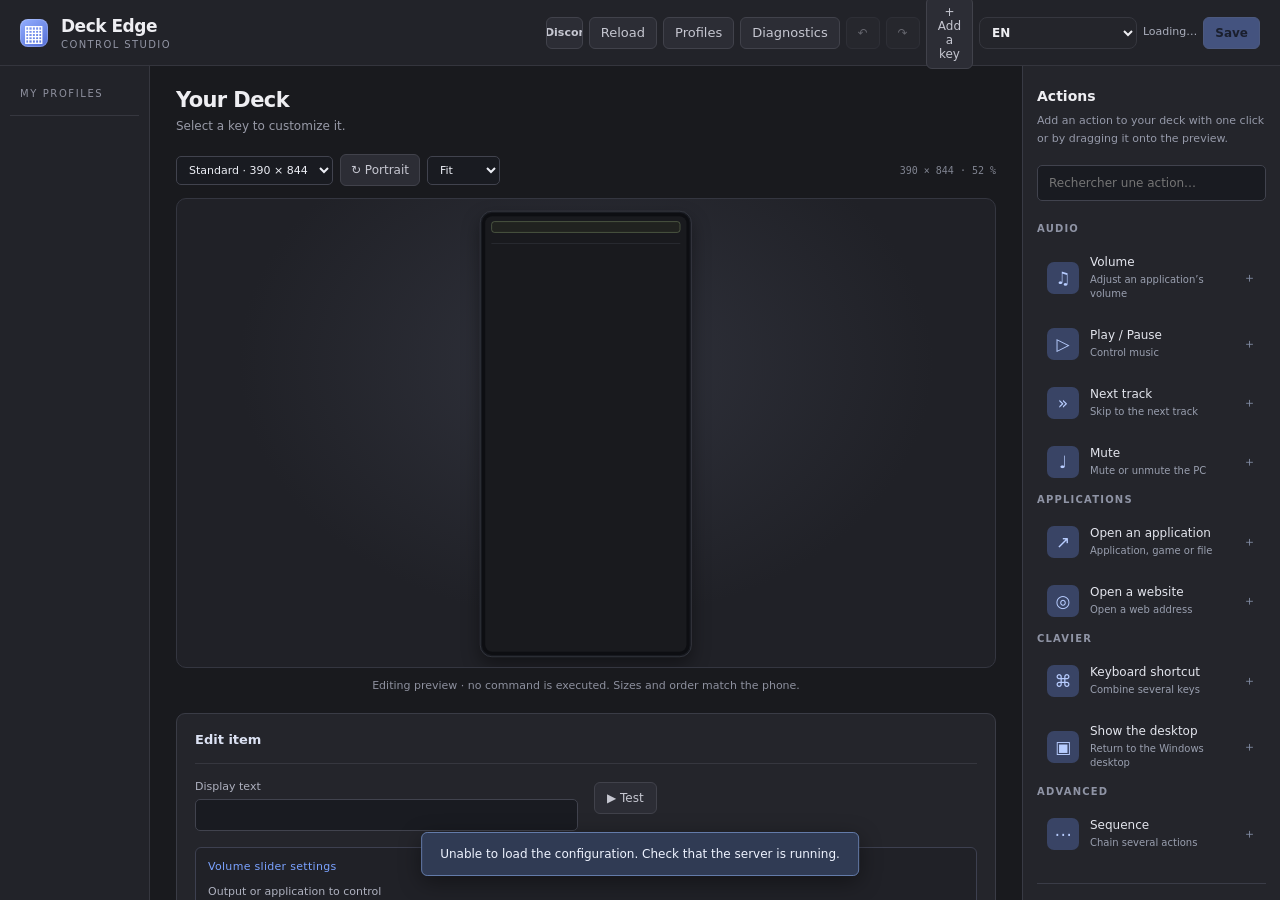
==== commit c0845bbb: "Merge pull request #12 from Lorzo595/feat/folders Add folders and sub-pages to the deck" ====
--- a/admin.html
+++ b/admin.html
@@ -442,6 +442,11 @@
       color: #edcb94; box-shadow: none; }
     .page-tab:hover { background: var(--surface-hover); color: var(--text); }
     .pages-bar { border-bottom: 1px solid var(--border); padding-bottom: 10px; }
+    .subpages-bar { display: flex; gap: 6px; flex-wrap: wrap; margin: -4px 0 10px; }
+    .subpages-bar[hidden] { display: none; }
+    .subpages-bar .page-tab { font-size: 12px; padding: 5px 10px; }
+    .page-parent-label { font-size: 12px; color: var(--text-muted); }
+    #inp-page-parent { max-width: 190px; padding: 4px 8px; font-size: 12px; }
     .label { font-weight: 500; letter-spacing: .1px; }
     @media (prefers-reduced-motion: reduce) {
       *, *::before, *::after { transition: none !important; animation: none !important; }
@@ -576,6 +581,7 @@
     .preview-gauge-sub { color: var(--text-muted); font-size: 10px; min-height: 13px; }
     .preview-phone-pages { flex-shrink: 0; display: flex; gap: 5px; overflow-x: auto; scrollbar-width: none;
       border-bottom: 1px solid var(--border); padding: 2px 0 6px; }
+    .preview-phone-pages[hidden] { display: none; }
     .phone-tab { flex-shrink: 0; border: 1px solid transparent; background: transparent; border-radius: 5px;
       padding: 8px 16px; font-size: 13px; font-weight: 500; color: var(--text-muted); white-space: nowrap; }
     .phone-tab.active { background: #303027; border-color: #61523a; color: #edcb94; }
@@ -648,6 +654,7 @@
       </details>
       <!-- Profile tab bar -->
       <div class="pages-bar" id="pages-bar"></div>
+      <div class="subpages-bar" id="subpages-bar" hidden></div>
 
       <!-- Active page controls -->
       <div class="page-header-row">
@@ -655,6 +662,8 @@
           <span>Page active :</span>
           <input type="text" id="inp-page-name" style="width: 150px; padding: 4px 8px; font-size: 13px;" onchange="updateCurrentPageMeta()">
           <input type="text" id="inp-page-icon" style="width: 50px; padding: 4px 8px; font-size: 16px; text-align: center;" onchange="updateCurrentPageMeta()">
+          <label class="page-parent-label" for="inp-page-parent" data-i18n="studio.page.parent">Dossier</label>
+          <select id="inp-page-parent" onchange="updatePageParent()"></select>
         </div>
         <div class="page-actions">
           <button class="btn btn-delete" style="padding: 6px 12px; font-size: 12px;" onclick="deleteCurrentPage()">Supprimer la page</button>
@@ -681,6 +690,7 @@
               <div class="phone-screen" id="phone-screen" data-orientation="portrait">
                 <div class="preview-monitoring" id="preview-monitoring"></div>
                 <div class="preview-phone-pages" id="preview-phone-pages"></div>
+                <div class="preview-phone-pages" id="preview-subpages" hidden></div>
                 <div class="deck-grid-preview deck-layout-grid" id="grid-preview" data-orientation="portrait"></div>
               </div>
             </div>
@@ -981,7 +991,7 @@
         if (!config.pages || config.pages.length === 0) {
           config.pages = [{ id: "page_main", name: "Principal", icon: "🏠", buttons: [] }];
         }
-        currentActivePageId = config.pages.find(page => page.id === 'page_main')?.id || config.active_page_id || config.pages[0].id;
+        currentActivePageId = defaultContentPage().id;
         
         renderPagesBar();
         renderGrid();
@@ -1075,34 +1085,112 @@
     }
 
     function getCurrentPage() {
-      return config.pages.find(p => p.id === currentActivePageId) || config.pages[0];
+      return config.pages.find(p => p.id === currentActivePageId) || defaultContentPage() || config.pages[0];
+    }
+
+    function contentPages() {
+      return config.pages.filter(page => !page.is_folder);
+    }
+
+    function defaultContentPage() {
+      const pages = contentPages();
+      return pages.find(page => page.id === 'page_main')
+        || pages.find(page => page.id === config.active_page_id)
+        || pages[0]
+        || config.pages[0];
+    }
+
+    function currentFolder() {
+      const page = config.pages.find(p => p.id === currentActivePageId);
+      if (!page) return null;
+      return page.is_folder ? page : config.pages.find(p => p.id === page.parent_id) || null;
     }
 
     function renderPagesBar() {
       const bar = document.getElementById('pages-bar');
       bar.innerHTML = '';
-
-      config.pages.forEach(p => {
+      const folder = currentFolder();
+
+      config.pages.filter(p => !p.parent_id).forEach(p => {
         const tab = document.createElement('div');
-        tab.className = `page-tab ${p.id === currentActivePageId ? 'active' : ''}`;
-        tab.innerHTML = `<span>${studioEscape(p.icon || '📄')}</span><span>${studioEscape(p.name)}</span>`;
+        const active = p.is_folder ? (folder && folder.id === p.id) : p.id === currentActivePageId;
+        tab.className = `page-tab ${active ? 'active' : ''}`;
+        tab.innerHTML = `<span>${studioEscape(p.icon || (p.is_folder ? '📁' : '📄'))}</span><span>${studioEscape(p.name)}</span>`;
         tab.dataset.pageId = p.id;
         tab.tabIndex = 0;
         tab.setAttribute('role', 'button');
-        tab.onkeydown = event => { if (event.key === 'Enter' || event.key === ' ') { event.preventDefault(); switchPage(p.id); } };
-        tab.onclick = () => switchPage(p.id);
+        tab.onkeydown = event => { if (event.key === 'Enter' || event.key === ' ') { event.preventDefault(); p.is_folder ? switchFolder(p.id) : switchPage(p.id); } };
+        tab.onclick = () => p.is_folder ? switchFolder(p.id) : switchPage(p.id);
         bar.appendChild(tab);
       });
 
-      const addBtn = document.createElement('button');
-      addBtn.className = 'page-tab-add';
-      addBtn.innerHTML = `+ Ajouter une Page`;
-      addBtn.onclick = addNewPage;
-      bar.appendChild(addBtn);
+      const addPage = document.createElement('button');
+      addPage.className = 'page-tab-add';
+      addPage.textContent = I18n.t('studio.page.addPage');
+      addPage.onclick = addNewPage;
+      bar.appendChild(addPage);
+
+      const addFolder = document.createElement('button');
+      addFolder.className = 'page-tab-add';
+      addFolder.textContent = I18n.t('studio.page.addFolder');
+      addFolder.onclick = addNewFolder;
+      bar.appendChild(addFolder);
 
       const page = getCurrentPage();
       document.getElementById('inp-page-name').value = page.name;
-      document.getElementById('inp-page-icon').value = page.icon || '📄';
+      document.getElementById('inp-page-icon').value = page.icon || (page.is_folder ? '📁' : '📄');
+      const deleteButton = document.querySelector('.page-actions .btn-delete');
+      if (deleteButton) deleteButton.textContent = I18n.t(page.is_folder ? 'studio.page.deleteFolder' : 'studio.page.deletePage');
+
+      const parentSelect = document.getElementById('inp-page-parent');
+      const parentLabel = document.querySelector('label[for="inp-page-parent"]');
+      if (parentSelect && parentLabel) {
+        parentSelect.replaceChildren();
+        parentSelect.hidden = !!page.is_folder;
+        parentLabel.hidden = !!page.is_folder;
+        if (!page.is_folder) {
+          const none = document.createElement('option');
+          none.value = '';
+          none.textContent = I18n.t('studio.page.noFolder');
+          parentSelect.append(none);
+          config.pages.filter(p => p.is_folder && p.id !== page.id).forEach(folderPage => {
+            const option = document.createElement('option');
+            option.value = folderPage.id;
+            option.textContent = `📁 ${folderPage.name}`;
+            parentSelect.append(option);
+          });
+          parentSelect.value = page.parent_id || '';
+        }
+      }
+      renderSubPagesBar();
+    }
+
+    function renderSubPagesBar() {
+      const bar = document.getElementById('subpages-bar');
+      if (!bar) return;
+      bar.replaceChildren();
+      const folder = currentFolder();
+      const children = folder ? config.pages.filter(p => p.parent_id === folder.id) : [];
+      bar.hidden = !folder || children.length === 0;
+      children.forEach(child => {
+        const tab = document.createElement('div');
+        tab.className = `page-tab ${child.id === currentActivePageId ? 'active' : ''}`;
+        tab.innerHTML = `<span>${studioEscape(child.icon || '📄')}</span><span>${studioEscape(child.name)}</span>`;
+        tab.dataset.pageId = child.id;
+        tab.tabIndex = 0;
+        tab.setAttribute('role', 'button');
+        tab.onkeydown = event => { if (event.key === 'Enter' || event.key === ' ') { event.preventDefault(); switchPage(child.id); } };
+        tab.onclick = () => switchPage(child.id);
+        bar.appendChild(tab);
+      });
+    }
+
+    function switchFolder(folderId) {
+      currentActivePageId = folderId;
+      selectedIndex = 0;
+      renderPagesBar();
+      renderGrid();
+      selectButton(0);
     }
 
     function switchPage(pageId) {
@@ -1114,13 +1202,17 @@
     }
 
     function addNewPage() {
-      const name = prompt("Nom du profil (ex: Stream, Gaming, Desktop) :", "Nouveau Profil");
+      const current = getCurrentPage();
+      const parentId = current?.is_folder ? current.id : (current?.parent_id || null);
+      const name = prompt(I18n.t('studio.page.newPagePrompt'), I18n.t('studio.page.newPageDefault'));
       if (!name?.trim()) return;
       const newId = studioId('page');
       config.pages.push({
         id: newId,
         name: name.trim().slice(0,50),
         icon: "⚡",
+        parent_id: parentId,
+        is_folder: false,
         buttons: [
           { id: studioId('b'), label: "Master", icon: "🔊", type: "slider", target: "master", color: "#38bdf8" }
         ]
@@ -1128,31 +1220,70 @@
       switchPage(newId);
     }
 
+    function addNewFolder() {
+      const name = prompt(I18n.t('studio.page.newFolderPrompt'), I18n.t('studio.page.newFolderDefault'));
+      if (!name?.trim()) return;
+      const newId = studioId('folder');
+      config.pages.push({
+        id: newId,
+        name: name.trim().slice(0,50),
+        icon: "📁",
+        parent_id: null,
+        is_folder: true,
+        buttons: []
+      });
+      switchFolder(newId);
+    }
+
+    function updatePageParent() {
+      const page = getCurrentPage();
+      const select = document.getElementById('inp-page-parent');
+      if (!page || page.is_folder || !select) return;
+      page.parent_id = select.value || null;
+      renderPagesBar();
+      renderGrid();
+      selectButton(selectedIndex);
+    }
+
     function updateCurrentPageMeta() {
       const page = getCurrentPage();
       page.name = document.getElementById('inp-page-name').value.trim() || "Page";
-      page.icon = document.getElementById('inp-page-icon').value.trim() || "📄";
+      page.icon = document.getElementById('inp-page-icon').value.trim() || (page.is_folder ? "📁" : "📄");
       renderPagesBar();
     }
 
     function deleteCurrentPage() {
+      const page = getCurrentPage();
+      if (!page) return;
       if (config.pages.length <= 1) {
         alert("Impossible de supprimer la seule page existante.");
         return;
       }
-      if (!confirm("Voulez-vous vraiment supprimer cette page et tous ses boutons ?")) return;
-      
-      const idx = config.pages.findIndex(p => p.id === currentActivePageId);
-      config.pages.splice(idx, 1);
-      currentActivePageId = config.pages[0].id;
-      if (!config.pages.some(page => page.id === config.active_page_id)) config.active_page_id = currentActivePageId;
-      switchPage(currentActivePageId);
+      if (page.is_folder) {
+        if (!confirm(I18n.t('studio.page.deleteFolderConfirm', {name: page.name}))) return;
+        config.pages.filter(p => p.parent_id === page.id).forEach(p => p.parent_id = null);
+      } else if (!confirm("Voulez-vous vraiment supprimer cette page et tous ses boutons ?")) {
+        return;
+      }
+
+      const idx = config.pages.findIndex(p => p.id === page.id);
+      if (idx >= 0) config.pages.splice(idx, 1);
+      const next = defaultContentPage() || config.pages[0];
+      currentActivePageId = next.id;
+      if (!config.pages.some(p => p.id === config.active_page_id && !p.is_folder))
+        config.active_page_id = next.id;
+      switchPage(next.id);
     }
 
     function renderGrid() {
       const grid = document.getElementById('grid-preview');
       grid.innerHTML = '';
       const page = getCurrentPage();
+
+      if (page.is_folder) {
+        grid.innerHTML = `<div class="studio-empty-state"><span>${studioEscape(I18n.t('studio.page.folderEmpty'))}</span></div>`;
+        return;
+      }
 
       if (!page.buttons || page.buttons.length === 0) {
         grid.innerHTML = '<div class="studio-empty-state"><span>Aucune touche dans ce profil.</span><button type="button" class="btn btn-secondary" onclick="openAddMenu(event)">+ Ajouter une touche</button></div>';
@@ -2047,7 +2178,7 @@
         const data = await res.json().catch(() => ({}));
         if (!res.ok) throw new Error(data.detail ? JSON.stringify(data.detail) : ('HTTP ' + res.status));
         config = data.config;
-        currentActivePageId = (config.pages.find(page => page.id === 'page_main') || config.pages[0]).id;
+        currentActivePageId = defaultContentPage().id;
         selectedIndex = 0; studioLastGroup = null;
         renderPagesBar(); renderMonitoringEditor(); renderGrid(); selectButton(0);
         studioCheckpoint();
@@ -2139,7 +2270,7 @@
         const data = await res.json();
         if (!res.ok) throw new Error(data.detail || ('HTTP ' + res.status));
         config = data.config;
-        currentActivePageId = (config.pages.find(page => page.id === 'page_main') || config.pages[0]).id;
+        currentActivePageId = defaultContentPage().id;
         selectedIndex = 0; studioLastGroup = null;
         renderPagesBar(); renderMonitoringEditor(); renderGrid(); selectButton(0);
         studioResetHistory();
@@ -2216,6 +2347,8 @@
     I18n.onChange(() => {
       document.getElementById('studio-language').value = I18n.lang;
       renderIconLibrary();
+      renderPagesBar();
+      renderGrid();
       const page = getCurrentPage();
       if (page?.buttons?.[selectedIndex]) selectButton(selectedIndex);
     });
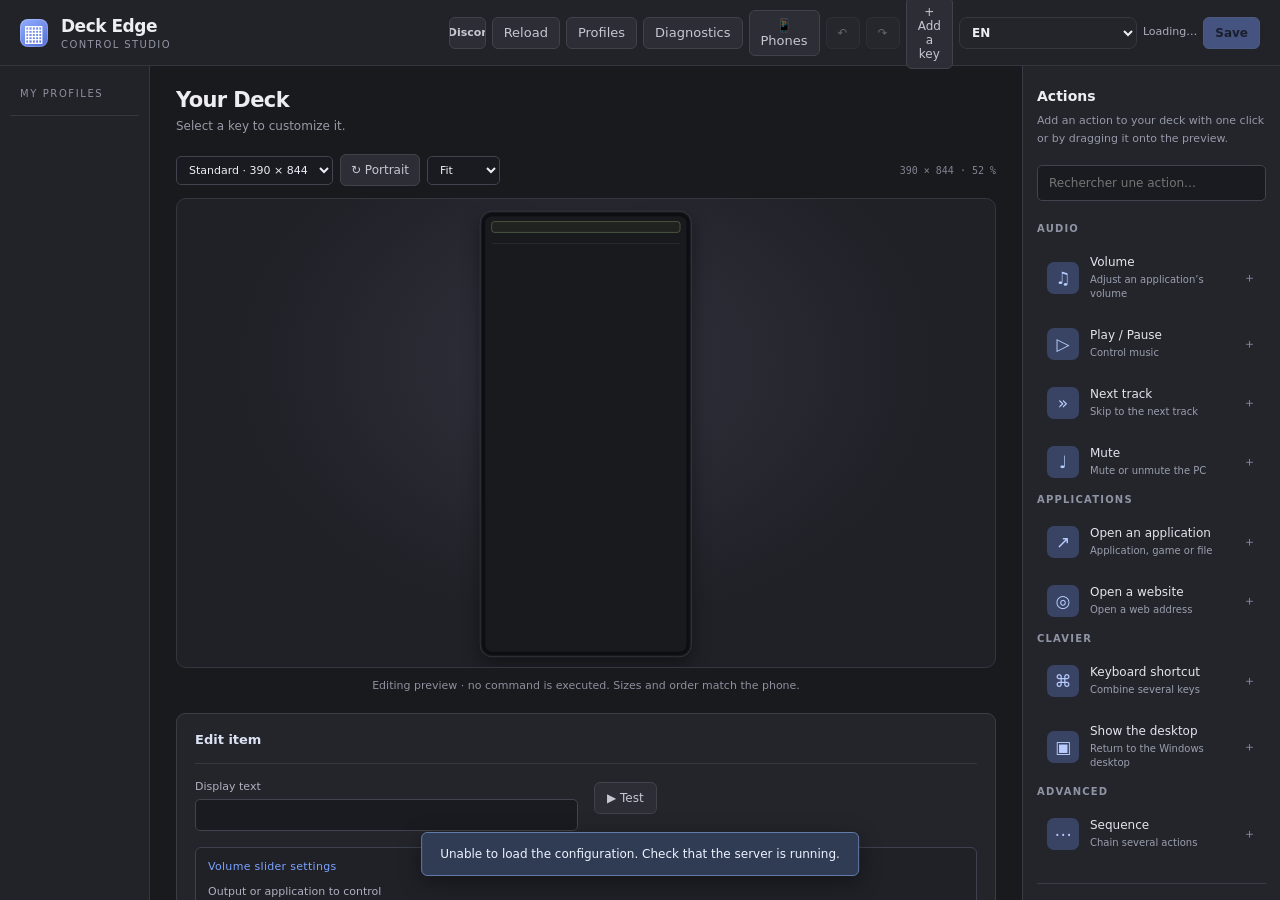
==== commit b379dec8: "Add per-phone sessions, revocation and management - Issue a separate token per paired phone and stor" ====
--- a/admin.html
+++ b/admin.html
@@ -296,7 +296,24 @@
     }
     .icon-library-item:hover, .icon-library-item:focus-visible { border-color: var(--primary); background: #1a1f2e; }
     .icon-library-scroll { overflow-y: auto; min-height: 0; display: flex; flex-direction: column; gap: 10px; }
-    .icon-library-empty { font-size: 12px; color: var(--text-muted); padding: 10px 0; }
+    .phone-library { max-width: 620px; width: 94%; max-height: 88dvh; display: flex; flex-direction: column; gap: 12px; }
+    .phone-library-head { display: flex; align-items: center; justify-content: space-between; gap: 12px; }
+    .phone-library-head h3 { font-size: 17px; font-weight: 700; color: var(--primary); }
+    .phone-library-hint { font-size: 12px; color: var(--text-muted); line-height: 1.5; }
+    .phone-library-list { display: flex; flex-direction: column; gap: 8px; overflow-y: auto; min-height: 0; }
+    .phone-library-row { display: flex; justify-content: space-between; align-items: center; gap: 12px; padding: 10px 12px; border: 1px solid var(--border); border-radius: 8px; background: #0b0f19; }
+    .phone-library-info { display: flex; flex-direction: column; gap: 2px; min-width: 0; }
+    .phone-library-name { font-size: 13px; font-weight: 700; color: var(--text); }
+    .phone-library-meta { font-size: 11px; color: var(--text-muted); }
+    .phone-library-actions { display: flex; gap: 6px; align-items: center; flex-shrink: 0; }
+    .phone-library-empty { font-size: 12px; color: var(--text-muted); padding: 12px 0; }
+    .phone-library-footer { display: flex; justify-content: space-between; gap: 8px; flex-wrap: wrap; }
+    .phone-library-status { font-size: 12px; color: var(--text-muted); }
+    .phone-library-status.failed { color: #ef8f86; }
+    @media (max-width: 520px) {
+      .phone-library-row { flex-direction: column; align-items: flex-start; }
+      .phone-library-actions { width: 100%; justify-content: flex-end; }
+    }
     .toggle-header { display: flex; justify-content: space-between; align-items: center; cursor: pointer; }
     .switch-label { font-size: 13px; font-weight: 600; color: #fff; }
 
@@ -452,7 +469,8 @@
       *, *::before, *::after { transition: none !important; animation: none !important; }
     }
 
-    header { background: #1b1d1a; padding: 18px 32px; gap: 20px; }
+    header { background: #1b1d1a; padding: 18px 32px; gap: 20px; flex-wrap: wrap; }
+    header > div:last-child { min-width: 0; }
     .brand { gap: 13px; flex-shrink: 0; }
     .brand-icon { width: 28px; height: 28px; border-radius: 4px; background: transparent;
       border: 1px solid #b79a65; box-shadow: inset 7px 0 #b79a65; position: relative; }
@@ -462,6 +480,9 @@
     .brand h1 small { display: block; margin-top: 3px; font-size: 10px; letter-spacing: 2px;
       color: var(--text-muted); font-weight: 500; text-transform: uppercase; }
     header > div:last-child { flex-wrap: wrap; justify-content: flex-end; }
+    @media (max-width: 980px) {
+      header > div:last-child { width: 100%; justify-content: flex-start; }
+    }
     .main-layout { grid-template-columns: minmax(0, 1fr) 360px; gap: 32px;
       padding: 32px; max-width: 1440px; align-items: start; }
     .deck-section { min-width: 0; gap: 20px; }
@@ -622,6 +643,7 @@
       <button class="btn btn-secondary" onclick="loadData()" title="Recharge la configuration enregistrée" style="font-size: 13px;">Recharger</button>
       <button class="btn btn-secondary" id="profiles-button" onclick="openProfilesMenu(event)" title="Importer, exporter ou restaurer des profils" style="font-size: 13px;">Profils</button>
       <button class="btn btn-secondary" id="diagnostics-button" onclick="openDiagnosticsModal()" title="Créer un rapport de diagnostic local" style="font-size: 13px;">Diagnostic</button>
+      <button class="btn btn-secondary" id="phones-button" onclick="openPhonesModal()" title="Gérer les téléphones associés" data-i18n-title="studio.phones.manage" data-i18n="studio.phones.button" style="font-size: 13px;">📱 Téléphones</button>
       <button class="btn btn-secondary" id="studio-undo" onclick="undoStudio()" title="Annuler (Ctrl+Z)" aria-label="Annuler la modification" disabled>↶</button>
       <button class="btn btn-secondary" id="studio-redo" onclick="redoStudio()" title="Rétablir (Ctrl+Y)" aria-label="Rétablir la modification" disabled>↷</button>
       <button class="btn btn-secondary" onclick="openAddMenu(event)">+ Ajouter une touche</button>
@@ -878,6 +900,24 @@
         </div>
         <div id="icon-library-grid" class="icon-library-grid"></div>
         <p id="icon-library-empty" class="icon-library-empty" data-i18n="studio.icons.empty" hidden>Aucune icône trouvée.</p>
+      </div>
+    </div>
+  </div>
+
+  <div id="phones-modal" class="modal-overlay" style="display: none;" onclick="closePhonesModalOnOverlay(event)">
+    <div class="modal-content phone-library" role="dialog" aria-modal="true" aria-labelledby="phones-title">
+      <div class="phone-library-head">
+        <h3 id="phones-title" data-i18n="studio.phones.title">Téléphones associés</h3>
+        <button type="button" class="btn btn-secondary" style="padding: 4px 10px; font-size: 14px;" onclick="closePhonesModal()" data-i18n-aria-label="studio.phones.close" aria-label="Fermer">✕</button>
+      </div>
+      <p class="phone-library-hint" data-i18n="studio.phones.hint">Chaque téléphone possède sa propre session. Révoquer un appareil le déconnecte immédiatement et l’oblige à scanner à nouveau le QR code.</p>
+      <div class="phone-library-list" id="phones-list"></div>
+      <div class="phone-library-footer">
+        <span class="phone-library-status" id="phones-status" role="status" aria-live="polite"></span>
+        <div style="display: flex; gap: 6px;">
+          <button type="button" class="btn btn-secondary" onclick="loadPhones()" data-i18n="studio.phones.refresh">Actualiser</button>
+          <button type="button" class="btn btn-delete" onclick="revokeAllPhones()" data-i18n="studio.phones.revokeAll">Révoquer tous</button>
+        </div>
       </div>
     </div>
   </div>
@@ -2347,6 +2387,7 @@
     I18n.onChange(() => {
       document.getElementById('studio-language').value = I18n.lang;
       renderIconLibrary();
+      if (document.getElementById('phones-modal')?.style.display !== 'none') renderPhones();
       renderPagesBar();
       renderGrid();
       const page = getCurrentPage();
--- a/studio-shell.css
+++ b/studio-shell.css
@@ -25,3 +25,4 @@
 .preset-pill{background:#303747;color:#bbc9e8}.app-card{background:#30333e}.app-card:hover{background:#3d4353}
 #studio-toast{background:#303b54;border:1px solid #637ba9;color:#eef3ff}
 .action-field-help{font-size:11px;line-height:1.6;color:#959cad;margin-top:5px}#grp-target[hidden],.editor-panel button[hidden]{display:none!important}
+@media(max-width:1000px){header{flex-wrap:wrap}header>div:last-child{flex-wrap:wrap!important;width:100%;justify-content:flex-start}}
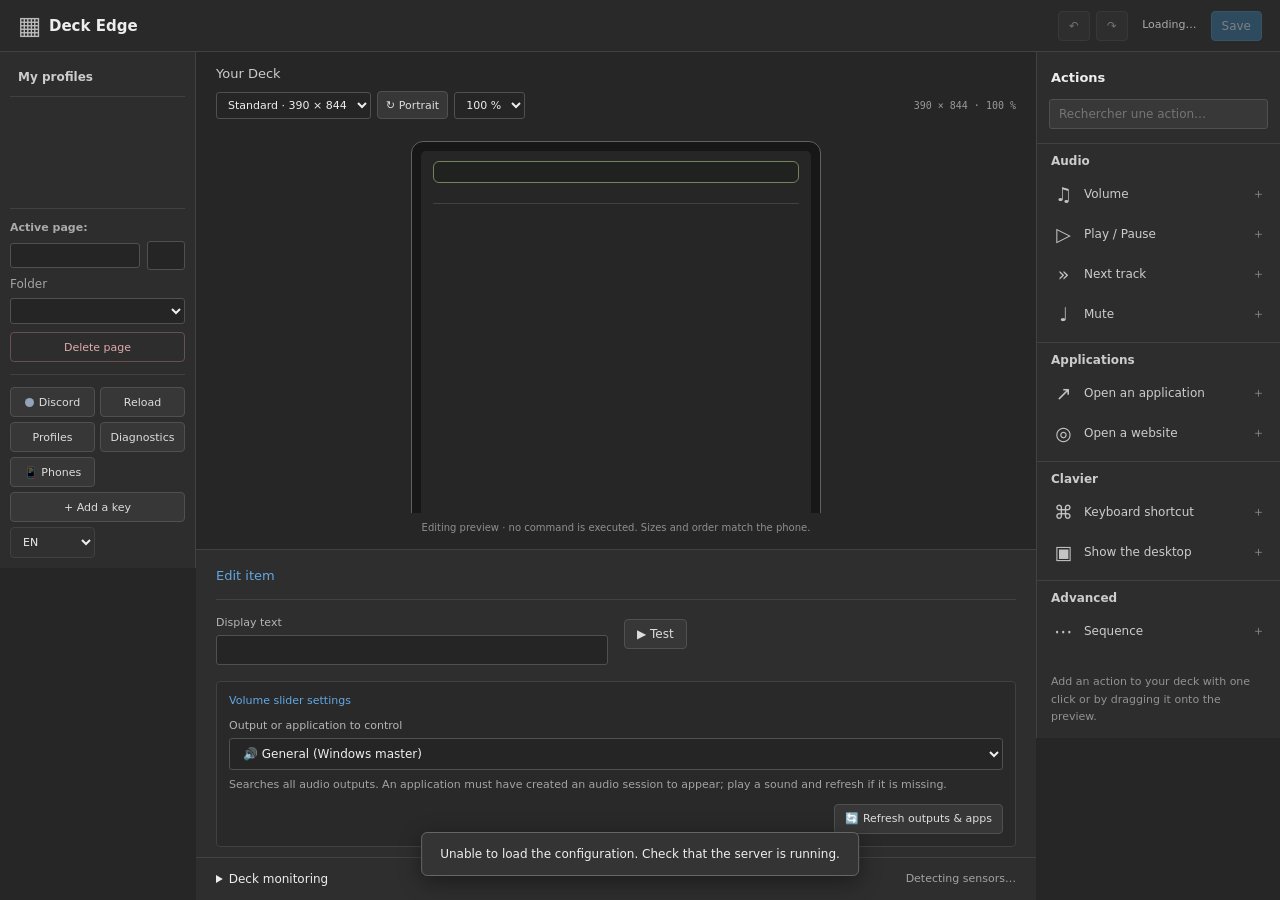
==== commit e6a0555f: "Add redesigned Studio, visual packs and release 0.1.6" ====
--- a/admin.html
+++ b/admin.html
@@ -929,6 +929,7 @@
   <script src="/deck-layout.js"></script>
   <script src="/studio-colors.js"></script>
   <script src="/studio-shell.js"></script>
+  <script src="/media-library.js"></script>
   <script>
     let config = { active_page_id: "page_main", pages: [] };
     let currentActivePageId = "page_main";
@@ -1340,7 +1341,7 @@
         const isAct = btn.is_toggle && btn.state;
         const btnBg = isAct ? (btn.active_color || '#991b1b') : (btn.color || '#161c2e');
         const display = isAct ? DeckLayout.activeDisplay(btn) : {icon: btn.icon || '⚡', label: btn.label || 'Sans nom'};
-        const icon = studioEscape(display.icon);
+        const icon = DeckLayout.iconHTML(btn, isAct, display.icon);
         const label = studioEscape(display.label);
 
         el.style.backgroundColor = btn.type === 'slider' ? '#1c201b' : (btnBg.toLowerCase() === '#161c2e' ? '#2b2e27' : btnBg);
@@ -1775,12 +1776,16 @@
     function liveUpdate(field, val) {
       const page = getCurrentPage();
       if (!page.buttons || !page.buttons[selectedIndex]) return;
+      if(field==='icon')page.buttons[selectedIndex].image='';
+      if(field==='active_icon')page.buttons[selectedIndex].active_image='';
       page.buttons[selectedIndex][field] = val;
       renderGrid();
     }
 
     function setEmoji(emoji) {
       document.getElementById('inp-icon').value = emoji;
+      const button=getCurrentPage()?.buttons?.[selectedIndex];
+      if(button)button.image='';
       liveUpdate('icon', emoji);
     }
 
@@ -2181,12 +2186,19 @@
       ]);
     }
 
-    function exportProfiles() {
+    async function exportProfiles() {
+      const snapshot=studioClone(config);
+      const ids=[...new Set(snapshot.pages.flatMap(page=>page.buttons.flatMap(button=>[button.image,button.active_image].filter(Boolean))))];
+      let media={};
+      try {
+        if(ids.length){const response=await fetch('/api/media/bundle',{method:'POST',headers:{'Content-Type':'application/json'},body:JSON.stringify(ids)});media=await response.json();if(!response.ok)throw new Error(media.detail);}
+      }catch(error){studioNotify('Export impossible : '+error.message);return;}
       const payload = {
         format: 'deckedge-profiles',
         version: 1,
         exported_at: new Date().toISOString(),
-        config
+        config:snapshot,
+        media
       };
       const blob = new Blob([JSON.stringify(payload, null, 2)], {type: 'application/json;charset=utf-8'});
       const url = URL.createObjectURL(blob);
@@ -2204,7 +2216,7 @@
       const file = event.target.files && event.target.files[0];
       event.target.value = '';
       if (!file) return;
-      if (file.size > 2 * 1024 * 1024) { studioNotify('Fichier trop volumineux (2 Mo maximum).'); return; }
+      if (file.size > 32 * 1024 * 1024) { studioNotify('Fichier trop volumineux (32 Mo maximum).'); return; }
       if (!confirm('Remplacer la configuration actuelle par ce fichier ? Vous pourrez annuler avant d’enregistrer.')) return;
       try {
         const parsed = JSON.parse(await file.text());
@@ -2217,6 +2229,10 @@
         });
         const data = await res.json().catch(() => ({}));
         if (!res.ok) throw new Error(data.detail ? JSON.stringify(data.detail) : ('HTTP ' + res.status));
+        if(parsed.format==='deckedge-profiles'&&parsed.media){
+          const imported=await fetch('/api/media/restore',{method:'POST',headers:{'Content-Type':'application/json'},body:JSON.stringify(parsed.media)});
+          if(!imported.ok){const error=await imported.json();throw new Error(error.detail||'Visuels invalides');}
+        }
         config = data.config;
         currentActivePageId = defaultContentPage().id;
         selectedIndex = 0; studioLastGroup = null;
@@ -2395,6 +2411,7 @@
     });
     setupStudioErgonomics();
     setupStudioShell();
+    setupMediaLibrary();
     loadData();
     checkDiscordStatus();
   </script>
--- a/deck-layout.css
+++ b/deck-layout.css
@@ -1,4 +1,8 @@
 /* Same grid and proportions in the phone and in the editor. */
+.key-artwork { display: inline-block; width: 48px; height: 48px; max-width: 100%; object-fit: contain; vertical-align: middle; pointer-events: none; }
+.key-artwork[hidden] { display:none !important; }
+.slider-mute-btn .key-artwork { width: 30px; height: 30px; }
+[data-widget-height="compact"] .key-artwork { width: 25px; height: 25px; }
 .deck-layout-grid.deck-grid, .deck-layout-grid.deck-grid-preview {
   display: grid; grid-template-columns: repeat(12, minmax(0, 1fr)); grid-auto-flow: row;
   grid-auto-rows: 28px; gap: 8px; align-content: start;
--- a/studio-shell.css
+++ b/studio-shell.css
@@ -1,28 +1,175 @@
-/* Desktop Studio: navigation, workspace and library. */
-:root{--bg:#191a1e;--surface:#24252b;--surface-hover:#303139;--border:#36373f;--primary:#7aa2ff;--primary-hover:#98b6ff;--text:#eeeef2;--text-muted:#9b9ca9;--danger:#ee7b87}
-body{background:var(--bg);color:var(--text);height:100vh;overflow:hidden;font-size:13px}
-header{height:66px;min-height:66px;padding:0 20px;background:#222329;position:relative;border-bottom:1px solid #34353d;gap:20px}
-.brand{min-width:140px}.brand-icon{width:28px;height:28px;border-radius:8px;background:linear-gradient(145deg,#93afff,#526cd5);box-shadow:inset 0 0 0 1px #ffffff30}.brand-icon:after{content:'▦';color:white;font-size:23px;position:absolute;margin:-2px 0 0 3px}.brand h1{font-size:17px;letter-spacing:-.5px}.brand h1 small{font-size:10px;letter-spacing:1.4px;color:#9295a4;margin-top:3px}
-header>div:last-child{gap:6px!important;flex-wrap:nowrap!important}.btn{border-radius:6px;font-size:12px;font-weight:500;min-height:32px;padding:7px 11px;box-shadow:none}.btn-secondary{background:#2c2d35;border:1px solid #41424b;color:#c6c7d1}.btn-secondary:hover{background:#3a3c48;color:white}.btn-save{background:#789cff;color:#101a36;border:1px solid #8caaff;font-weight:600}.btn-save:hover{background:#96b3ff}.btn-delete{background:#40272e;color:#f1a4b1;border-color:#613b45}#save-status{font-size:11px;color:#aaaebc;max-width:120px;line-height:1.3}#btn-discord-status{font-size:11px!important;max-width:130px;overflow:hidden}
-.main-layout{display:grid;grid-template-columns:150px minmax(0,1fr) 258px;max-width:none;padding:0;margin:0;gap:0;flex:1;min-height:0;height:calc(100vh - 66px)}
-.profile-sidebar{background:#222329;border-right:1px solid var(--border);padding:22px 10px;overflow:auto;display:flex;flex-direction:column;gap:16px}.rail-title{color:#8e909e;font-size:10px;letter-spacing:1.6px;text-transform:uppercase;padding:0 10px}.pages-bar{display:flex;flex-direction:column;align-items:stretch;overflow:visible;gap:5px;padding:0}.page-tab,.page-tab-add{border:1px solid transparent;border-radius:6px;box-shadow:none;background:transparent;font-size:12px;padding:10px;justify-content:flex-start;white-space:normal;text-align:left;min-height:38px}.page-tab.active{background:#34415f;color:#d0dfff;border-color:#526794;box-shadow:none}.page-tab:hover{background:#30323c}.page-tab-add{color:#9397a6;border-style:dashed;border-color:#41434e;margin-top:10px}
-.deck-section{min-width:0;overflow-y:auto;padding:22px 26px 35px;gap:18px;background:#191a1e}.workspace-heading{padding:0;border:0;align-items:center}.workspace-heading h2{font-size:21px;font-weight:600;letter-spacing:-.6px}.workspace-heading p{font-size:12px;color:#989aa7;margin-top:5px}.workspace-heading>span{display:none}
-.mobile-preview{margin:0}.preview-toolbar{gap:7px;flex-wrap:wrap}.preview-toolbar label{font-size:11px;text-transform:none;letter-spacing:0}.preview-toolbar select{font-size:11px;padding:6px 8px;min-width:0}#preview-dimensions{font-size:10px;margin-left:auto;color:#808491}.preview-stage{border:1px solid #343640;border-radius:10px;background:radial-gradient(ellipse at 50% 35%,#30323c 0,#202127 60%);padding:12px;min-height:0;max-height:490px;overflow:auto}.phone-device{background:#0d0e12;border:1px solid #515460;box-shadow:0 15px 35px #0006,inset 0 0 0 3px #17191f;border-radius:23px}.phone-screen{border-radius:14px}.preview-caption{font-size:11px;text-align:center;color:#8d909e;line-height:1.5;margin-top:10px}.deck-note{display:none}
-.editor-panel{position:static!important;width:100%;border-radius:9px;padding:18px;background:#24252b;border:1px solid #3a3c46;gap:16px;display:grid;grid-template-columns:1fr 1fr;height:auto}.editor-panel>.section-title{grid-column:1/-1;border-bottom:1px solid #3b3d47;padding-bottom:13px;font-size:13px;text-transform:none;letter-spacing:0;color:#e5e6ef;font-weight:600}.editor-panel>details,.editor-panel>#box-slider-setup,.editor-panel>#grp-target{grid-column:1/-1}.editor-panel>details{background:#202127;border:1px solid #363842;border-radius:6px;padding:12px}.editor-panel>details summary{font-size:12px;cursor:pointer;color:#bcc0ce}.editor-panel>details[open]>:not(summary){margin-top:15px}.editor-panel>details .field-group{margin-top:12px}.editor-panel>.widget-size-fields{grid-column:1/-1}.editor-panel label{text-transform:none;font-size:11px;letter-spacing:0;color:#aeb1bf}input,select{background:#191b21;border:1px solid #41434e;border-radius:5px;color:#eceef5;padding:8px 10px;min-width:0;font-size:12px;width:100%}input:focus,select:focus{border-color:#8daeff;box-shadow:0 0 0 2px #7aa2ff18}input[type=checkbox],input[type=color]{width:auto}.field-group{min-width:0}.slider-box,.toggle-box{background:#202127;border:1px solid #3d4050;padding:12px;border-radius:6px}.section-title{color:#aeb2c2;letter-spacing:.3px;text-transform:none}.emoji-chip{background:#30323c;border-color:#414451}.editor-panel #grp-target>.btn{background:#35476b!important;border:1px solid #5a739e!important;font-weight:500!important}.editor-panel #grp-target>label{display:none}.editor-panel .quick-presets{margin-top:8px}.editor-panel .btn-delete{font-size:11px}.studio-color-tools{gap:6px}.editor-empty{display:block}.editor-empty>.section-title{border:0;line-height:1.7}
-.action-sidebar{background:#24252b;border-left:1px solid #383a44;padding:22px 14px;overflow:auto;display:flex;flex-direction:column;gap:18px}.action-sidebar h2{font-size:14px;font-weight:600}.action-sidebar>p{font-size:11px;color:#9599a9;line-height:1.6;margin-top:-10px}.action-search{position:sticky;top:0;background:#191b21;padding:10px 11px}.action-category{font-size:10px;letter-spacing:1.2px;text-transform:uppercase;color:#8f94a5;margin:4px 0 9px}.action-card{width:100%;display:flex;align-items:center;gap:11px;padding:11px 9px;border:1px solid transparent;background:transparent;border-radius:6px;text-align:left;color:#e3e5ed;cursor:pointer;margin:3px 0}.action-card:hover,.action-card:focus-visible{background:#343846;border-color:#52688e;outline:0}.action-symbol{width:32px;height:32px;display:grid;place-items:center;border-radius:7px;background:#394465;color:#b8cdff;font-size:17px;flex-shrink:0}.action-card strong{font-size:12px;font-weight:500;display:block}.action-card small{font-size:10px;color:#999faf;display:block;margin-top:4px;line-height:1.4}.action-card .add-mark{margin-left:auto;color:#858fa7}.library-empty{color:#999faf;font-size:12px;line-height:1.7}.library-tip{margin-top:auto;border-top:1px solid #3a3c47;padding-top:18px;font-size:11px;color:#969baa;line-height:1.7}.library-tip strong{display:block;color:#c3c8d6;font-weight:500;margin-bottom:5px}.page-header-row{flex-wrap:wrap;gap:8px;background:#24252b;border-color:#3d3f49}.page-info{flex-wrap:wrap;font-size:11px}.monitoring-editor{background:#24252b;border-color:#3b3e49}.monitoring-editor summary{font-size:12px}.monitoring-row{background:#1d1f26}.modal-content{background:#262831;border:1px solid #454957;border-radius:12px}#studio-menu{background:#292d38;border-color:#4b5366}button:focus-visible,summary:focus-visible{outline:2px solid #9fbaff;outline-offset:3px}
-@media(min-width:1400px){.main-layout{grid-template-columns:184px minmax(0,1fr) 300px}.deck-section{padding:24px 48px}.preview-stage{max-height:550px}}
-@media(max-width:1000px){.main-layout{grid-template-columns:125px minmax(0,1fr) 218px}.deck-section{padding:18px 16px}header{padding:0 14px}.brand{min-width:120px}header .btn{padding:7px 8px}header #btn-discord-status{display:none!important}header .brand small{display:none}.action-sidebar{padding:20px 10px}.editor-panel{grid-template-columns:1fr}.editor-panel>*{grid-column:1!important}}
-@media(max-width:760px){body{height:auto;overflow:auto}header{height:auto;min-height:66px;flex-wrap:wrap;padding:12px;gap:12px}header>div:last-child{flex-wrap:wrap!important}.main-layout{display:flex;flex-direction:column;height:auto}.profile-sidebar{padding:12px;border-right:0}.profile-sidebar .rail-title{display:none}.pages-bar{flex-direction:row;flex-wrap:wrap}.page-tab-add{margin:0}.deck-section{overflow:visible}.action-sidebar{border-left:0;border-top:1px solid #383a44}.action-list{display:grid;grid-template-columns:1fr 1fr;gap:8px}.action-group{min-width:0}.preview-stage{max-height:none}.editor-panel{grid-template-columns:1fr 1fr}.editor-panel>*{grid-column:auto!important}.editor-panel>.section-title,.editor-panel>details,.editor-panel>#box-slider-setup,.editor-panel>#grp-target,.editor-panel>.widget-size-fields{grid-column:1/-1!important}}
-@media(min-width:761px){
-.main-layout{align-items:stretch;grid-template-rows:minmax(0,1fr);flex:1 1 0;min-height:0}
-.deck-section,.profile-sidebar,.action-sidebar{min-height:0;height:100%}
-.deck-section>*{flex-shrink:0}
-header{flex-wrap:nowrap;flex-shrink:0}
-.preview-toolbar select{width:auto;max-width:190px}.preview-toolbar label{display:none}
+/* Studio workspace. Neutral surfaces, a single selection colour, no decorative effects. */
+.media-tabs, .media-controls, .media-toolbar { display:flex; flex-wrap:wrap; align-items:center; gap:8px; }
+.media-tabs [aria-selected="true"] { background:#354652; border-color:#6d91ab; color:#fff; }
+.media-controls select, .media-toolbar select { width:auto; max-width:100%; }
+.media-area { overflow:auto; min-height:120px; }
+.media-area[hidden], .icon-library-scroll[hidden], #icon-library-categories[hidden] { display:none; }
+.media-status { color:#bbb; font-size:12px; line-height:1.5; overflow-wrap:anywhere; }
+.media-status:empty { display:none; }
+.media-hint { color:#aaa; font-size:12px; line-height:1.6; margin:12px 0; }
+.media-pack { padding:14px 0; border-bottom:1px solid #484848; display:grid; grid-template-columns:minmax(0,1fr) auto; gap:8px 16px; }
+.media-pack h4 { font-size:13px; font-weight:600; }
+.media-pack p { color:#bbb; font-size:12px; grid-column:1; line-height:1.5; }
+.media-pack small { color:#999; grid-column:1; overflow-wrap:anywhere; }
+.media-pack button { grid-column:2; grid-row:1 / 4; align-self:center; }
+.media-grid { display:grid; grid-template-columns:repeat(auto-fill,minmax(90px,1fr)); gap:10px; margin-top:14px; }
+.media-tile { position:relative; min-width:0; }
+.media-choice { display:flex; flex-direction:column; align-items:center; justify-content:center; gap:8px; width:100%; min-height:110px; padding:12px 6px; background:#292929; color:#ddd; border:1px solid #4b4b4b; border-radius:4px; font-size:11px; overflow-wrap:anywhere; cursor:pointer; }
+.media-choice:hover { border-color:#86b3d1; background:#383838; }
+.media-choice img { width:56px; height:56px; object-fit:contain; }
+.media-remove { position:absolute; top:2px; right:2px; width:23px; height:23px; background:#303030; color:#aaa; border:0; border-radius:3px; cursor:pointer; }
+.media-remove:hover { color:#fff; background:#604343; }
+.media-animated { display:flex; align-items:center; gap:5px; color:#bbb; font-size:12px; }
+.media-animated input { width:auto; }
+@media(max-width:500px) { .media-pack { display:flex; flex-direction:column; } .media-pack button { align-self:flex-start; } }
+:root {
+  --bg: #262626;
+  --surface: #303030;
+  --surface-hover: #3a3a3a;
+  --border: #414141;
+  --primary: #63a7e3;
+  --primary-hover: #8abde9;
+  --text: #ededed;
+  --text-muted: #a3a3a3;
+  --danger: #e39494;
 }
-.brand-icon{border:0;position:relative}.brand-icon::after{left:3px;top:0;width:auto;height:auto;margin:0;border:0;line-height:28px}
-#editor-title{color:#dce2f3}
-.preset-pill{background:#303747;color:#bbc9e8}.app-card{background:#30333e}.app-card:hover{background:#3d4353}
-#studio-toast{background:#303b54;border:1px solid #637ba9;color:#eef3ff}
-.action-field-help{font-size:11px;line-height:1.6;color:#959cad;margin-top:5px}#grp-target[hidden],.editor-panel button[hidden]{display:none!important}
-@media(max-width:1000px){header{flex-wrap:wrap}header>div:last-child{flex-wrap:wrap!important;width:100%;justify-content:flex-start}}
+body { height: 100vh; overflow: hidden; background: var(--bg); color: var(--text); font: 13px 'Segoe UI', sans-serif; }
+header { height: 52px; min-height: 52px; padding: 0 18px; gap: 16px; flex-shrink: 0; background: #292929; border-bottom: 1px solid var(--border); }
+.brand { min-width: 0; gap: 9px; }
+.brand-icon { position: relative; width: 22px; height: 22px; border: 0; border-radius: 0; background: transparent; box-shadow: none; }
+.brand-icon::after { content: '▦'; position: absolute; inset: 0; margin: 0; border: 0; width: auto; height: auto; line-height: 22px; color: #bbb; font-size: 25px; }
+.brand h1 { font-size: 15px; font-weight: 600; letter-spacing: 0; }
+.brand h1 small { display: none; }
+header > div:last-child { gap: 6px !important; flex-wrap: nowrap !important; }
+.btn { min-height: 30px; padding: 6px 10px; border-radius: 4px; font-size: 12px; font-weight: 500; box-shadow: none; }
+.btn-secondary { background: #373737; border: 1px solid #505050; color: #ddd; }
+.btn-secondary:hover { background: #434343; color: #fff; }
+.btn-save { background: #337caf; color: #fff; border: 1px solid #4c92c3; font-weight: 500; }
+.btn-save:hover { background: #3c8bc2; }
+.btn-delete { background: transparent; border: 1px solid #675050; color: #e0aaaa; }
+#save-status { max-width: 150px; margin: 0 8px; font-size: 11px; color: #aaa; line-height: 1.3; }
+.main-layout { display: grid; grid-template-columns: 196px minmax(0,1fr) 244px; grid-template-rows: minmax(0,1fr); flex: 1 1 0; min-height: 0; height: calc(100vh - 52px); max-width: none; margin: 0; padding: 0; gap: 0; }
+.profile-sidebar, .action-sidebar { min-height: 0; overflow: auto; background: #2d2d2d; }
+.profile-sidebar { display: flex; flex-direction: column; gap: 12px; padding: 18px 10px 10px; border-right: 1px solid var(--border); }
+.rail-title { padding: 0 8px; font-size: 12px; font-weight: 600; color: #ccc; }
+.profile-navigation { flex: 1 0 auto; min-height: 100px; }
+.pages-bar { display: flex; flex-direction: column; align-items: stretch; gap: 3px; padding: 0; overflow: visible; }
+.page-tab, .page-tab-add { display: flex; justify-content: flex-start; width: 100%; min-height: 33px; padding: 7px 9px; white-space: normal; overflow-wrap: anywhere; text-align: left; font-size: 12px; border: 1px solid transparent; border-radius: 3px; background: transparent; box-shadow: none; }
+.page-tab:hover, .page-tab-add:hover { background: #393939; }
+.page-tab.active { background: #354652; color: #e8f3fb; border-color: #526b7e; box-shadow: none; }
+.page-tab-add { color: #aaa; }
+.subpages-bar { display: flex; flex-direction: column; gap: 3px; margin: 0 0 5px 14px; padding-left: 7px; border-left: 1px solid #555; }
+.subpages-bar[hidden] { display: none; }
+.subpages-bar .page-tab { padding: 6px 8px; }
+.studio-tools { display: grid; grid-template-columns: 1fr 1fr; gap: 5px; padding-top: 12px; border-top: 1px solid var(--border); }
+.studio-tools .btn { min-width: 0; padding: 6px 5px; font-size: 11px !important; font-weight: 400 !important; }
+.studio-tools [onclick="openAddMenu(event)"] { grid-column: 1 / -1; }
+.studio-tools #studio-language { width: 100%; border-radius: 4px !important; font-size: 11px !important; font-weight: 400 !important; }
+.studio-tools #btn-discord-status { justify-content: center; gap: 5px !important; }
+.page-header-row { margin: 0; padding: 12px 0 0; gap: 8px; border: 0; border-top: 1px solid var(--border); border-radius: 0; background: transparent; }
+.page-info { display: grid; grid-template-columns: minmax(0,1fr) 38px; gap: 7px; width: 100%; font-size: 11px; }
+.page-info > span, .page-info > label, #inp-page-parent { grid-column: 1 / -1; }
+.page-info > input { width: 100% !important; }
+.page-info > span { color: #aaa; }
+.page-actions { width: 100%; }
+.page-actions .btn { width: 100%; font-size: 11px !important; }
+.deck-section { display: flex; flex-direction: column; min-width: 0; min-height: 0; overflow: auto; height: 100%; padding: 0; gap: 0; background: #262626; }
+.workspace-heading { padding: 14px 20px 0; border: 0; flex-shrink: 0; }
+.workspace-heading h2 { font-size: 13px; font-weight: 500; letter-spacing: 0; color: #ccc; }
+.workspace-heading p, .workspace-heading > span { display: none; }
+.mobile-preview { display: flex; flex-direction: column; flex: 0 0 auto; min-height: 0; margin: 0; padding: 10px 20px 14px; }
+.preview-toolbar { flex-shrink: 0; gap: 6px; margin-bottom: 10px; flex-wrap: wrap; }
+.preview-toolbar label { display: none; }
+.preview-toolbar select { width: auto; min-width: 0; max-width: 180px; padding: 5px 7px; font-size: 11px; }
+.preview-toolbar .btn { font-size: 11px; min-height: 28px; padding: 5px 8px; }
+#preview-dimensions { margin-left: auto; color: #999; font-size: 10px; white-space: nowrap; }
+.preview-stage { min-height: 0; max-height: none; padding: 12px; overflow: auto; border: 0; border-radius: 0; background: #262626; }
+.phone-device { background: #171717; border: 1px solid #606060; border-radius: 12px; box-shadow: none; }
+.phone-screen { border-radius: 5px; }
+.preview-caption { margin: 8px 0 0; font-size: 10px; color: #8f8f8f; line-height: 1.4; text-align: center; }
+.deck-note { display: none; }
+.editor-panel { position: static !important; display: grid; grid-template-columns: minmax(0,1fr) minmax(0,1fr); align-content: start; flex: 1 0 230px; width: 100%; min-height: 230px; height: auto; margin: 0; padding: 18px 20px; gap: 16px; border: 0; border-top: 1px solid var(--border); border-radius: 0; background: #2e2e2e; box-shadow: none; }
+.editor-panel > .section-title { grid-column: 1 / -1; margin: 0; padding: 0 0 10px; border-bottom: 1px solid var(--border); font-size: 13px; font-weight: 500; text-transform: none; letter-spacing: 0; color: #ddd; }
+.editor-panel > details, .editor-panel > #box-slider-setup, .editor-panel > #grp-target, .editor-panel > .widget-size-fields, .action-test-result { grid-column: 1 / -1; }
+.editor-panel > details { padding: 10px 0; background: transparent; border: 0; border-top: 1px solid var(--border); border-radius: 0; }
+.editor-panel > details summary { cursor: pointer; color: #bbb; font-size: 12px; }
+.editor-panel > details[open] > :not(summary) { margin-top: 12px; }
+.editor-panel label { color: #b5b5b5; text-transform: none; font-size: 11px; letter-spacing: 0; }
+.field-group { min-width: 0; }
+input, select { width: 100%; min-width: 0; padding: 7px 9px; border: 1px solid #505050; border-radius: 3px; background: #252525; color: #eee; font-size: 12px; box-shadow: none; }
+input:focus, select:focus { border-color: #78aacc; box-shadow: none; }
+input[type="checkbox"], input[type="color"] { width: auto; }
+.slider-box, .toggle-box { padding: 12px; border: 1px solid var(--border); border-radius: 4px; background: #292929; }
+.section-title { color: #bbb; text-transform: none; letter-spacing: 0; }
+.editor-panel #grp-target > .btn { background: #393939 !important; border: 1px solid #555 !important; font-weight: 400 !important; }
+.editor-panel #grp-target > label { display: none; }
+.editor-panel .quick-presets { margin-top: 8px; }
+.emoji-chip, .preset-pill, .app-card { background: #373737; color: #ccc; border-color: #505050; }
+.app-card:hover { background: #434343; }
+.studio-color-tools { gap: 6px; }
+.editor-empty { display: block; }
+.editor-empty > .section-title { border: 0; line-height: 1.7; }
+.action-sidebar { display: flex; flex-direction: column; gap: 14px; padding: 18px 0 12px; border-left: 1px solid var(--border); }
+.action-sidebar h2 { padding: 0 14px; font-size: 13px; font-weight: 600; }
+.action-search { width: calc(100% - 24px); margin: 0 12px; padding: 7px 9px; background: #383838; }
+.action-list { flex: 1; }
+.action-group { border-top: 1px solid var(--border); padding: 10px 8px 8px; }
+.action-category { margin: 0 6px 6px; font-size: 12px; font-weight: 600; letter-spacing: 0; text-transform: none; color: #ccc; }
+.action-card { display: flex; align-items: center; gap: 9px; width: 100%; min-height: 37px; margin: 1px 0; padding: 7px 6px; cursor: pointer; text-align: left; color: #ccc; background: transparent; border: 1px solid transparent; border-radius: 3px; }
+.action-card:hover, .action-card:focus-visible { background: #3c3c3c; border-color: #555; color: #fff; }
+.action-symbol { display: grid; place-items: center; width: 23px; height: 23px; flex-shrink: 0; background: transparent; border: 0; border-radius: 0; color: #c4c4c4; font-size: 19px; }
+.action-card strong { display: block; font-size: 12px; font-weight: 400; }
+.action-card small { display: none; }
+.add-mark { margin-left: auto; color: #888; }
+.library-tip, .library-empty { margin: 0; padding: 0 14px; color: #929292; font-size: 11px; line-height: 1.6; }
+.monitoring-editor { margin: 0; padding: 14px 20px; border: 0; border-top: 1px solid var(--border); border-radius: 0; background: #2e2e2e; flex-shrink: 0; }
+.monitoring-editor summary { font-size: 12px; }
+.monitoring-row { background: #252525; }
+.modal-content { background: #303030; border: 1px solid #555; border-radius: 6px; }
+#studio-menu { background: #303030; border-color: #555; }
+#studio-toast { background: #343434; border: 1px solid #666; color: #eee; }
+.action-field-help { color: #aaa; font-size: 11px; line-height: 1.6; margin-top: 5px; }
+#grp-target[hidden], .editor-panel button[hidden], .studio-tools [hidden] { display: none !important; }
+button:focus-visible, summary:focus-visible { outline: 2px solid #8bbce0; outline-offset: 2px; }
+@media (min-width: 1100px) and (min-height: 700px) {
+  .deck-section { overflow: hidden; }
+  .editor-panel { overflow: auto; flex: 1 1 0; min-height: 190px; }
+}
+@media (max-width: 1100px) {
+  .main-layout { grid-template-columns: 174px minmax(0,1fr) 218px; }
+  .mobile-preview, .editor-panel { padding-left: 14px; padding-right: 14px; }
+  .preview-toolbar select { max-width: 153px; }
+  #preview-dimensions { width: 100%; margin-left: 0; }
+}
+@media (max-width: 800px) {
+  body { height: auto; overflow: auto; }
+  header { padding: 0 12px; }
+  #save-status { max-width: 90px; margin: 0 3px; }
+  .main-layout { display: flex; flex-direction: column; height: auto; }
+  .profile-sidebar { border-right: 0; border-bottom: 1px solid var(--border); }
+  .profile-navigation { min-height: 0; }
+  .pages-bar { flex-direction: row; flex-wrap: wrap; }
+  .page-tab, .page-tab-add { width: auto; }
+  .subpages-bar { flex-direction: row; flex-wrap: wrap; }
+  .studio-tools { grid-template-columns: repeat(3,minmax(0,1fr)); }
+  .studio-tools [onclick="openAddMenu(event)"] { grid-column: auto; }
+  .page-info { grid-template-columns: minmax(0,1fr) 40px minmax(0,1fr); }
+  .page-info > span { display: none; }
+  .page-info > label { display: none; }
+  #inp-page-parent { grid-column: auto; }
+  .page-actions { width: auto; }
+  .deck-section { width: 100%; height: auto; overflow: visible; }
+  .editor-panel { flex-basis: auto; }
+  .action-sidebar { border-left: 0; border-top: 1px solid var(--border); }
+  .action-list { display: grid; grid-template-columns: 1fr 1fr; }
+  .action-group { min-width: 0; }
+}
+@media (max-width: 460px) {
+  header { gap: 6px; padding: 0 8px; }
+  .brand-icon { display: none; }
+  .brand h1 { font-size: 13px; }
+  header .btn { padding: 6px 8px; }
+  #save-status { display: none; }
+  .editor-panel { grid-template-columns: minmax(0,1fr); }
+  .editor-panel > * { grid-column: 1 !important; }
+}
